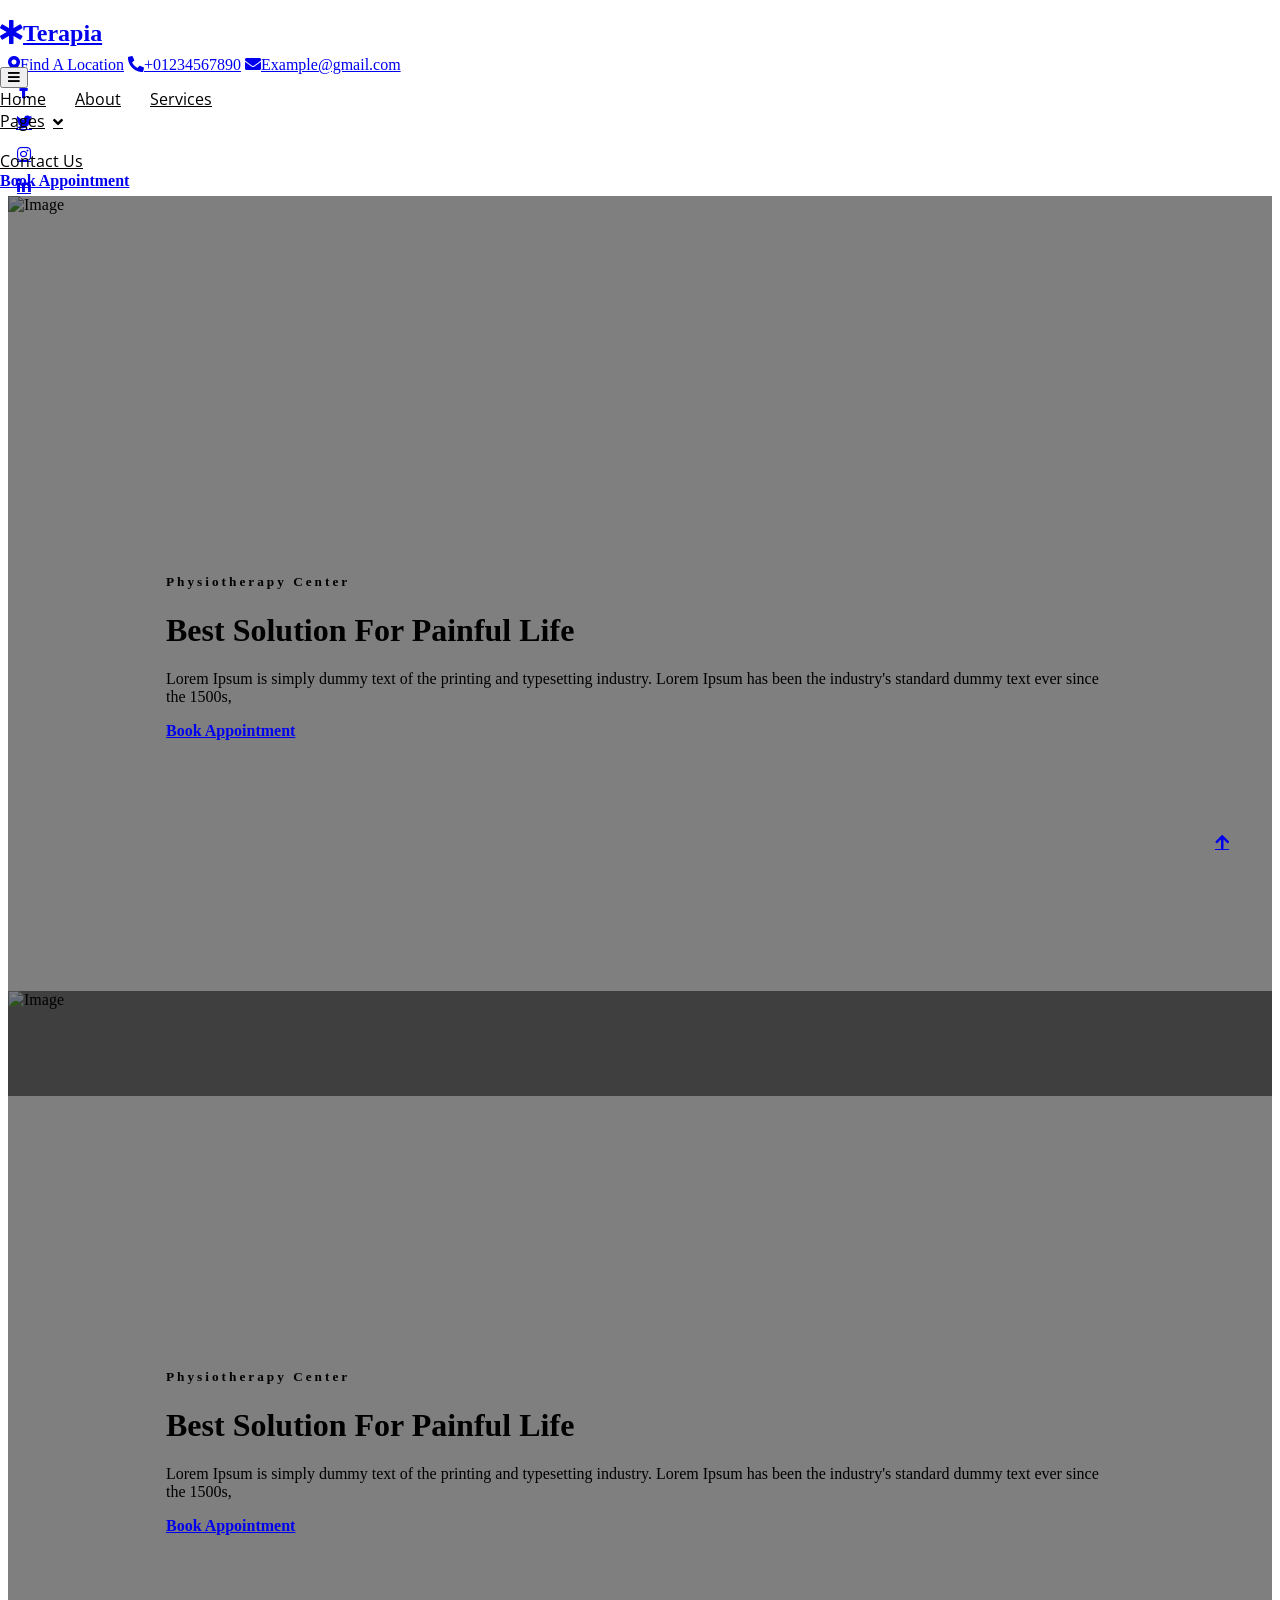
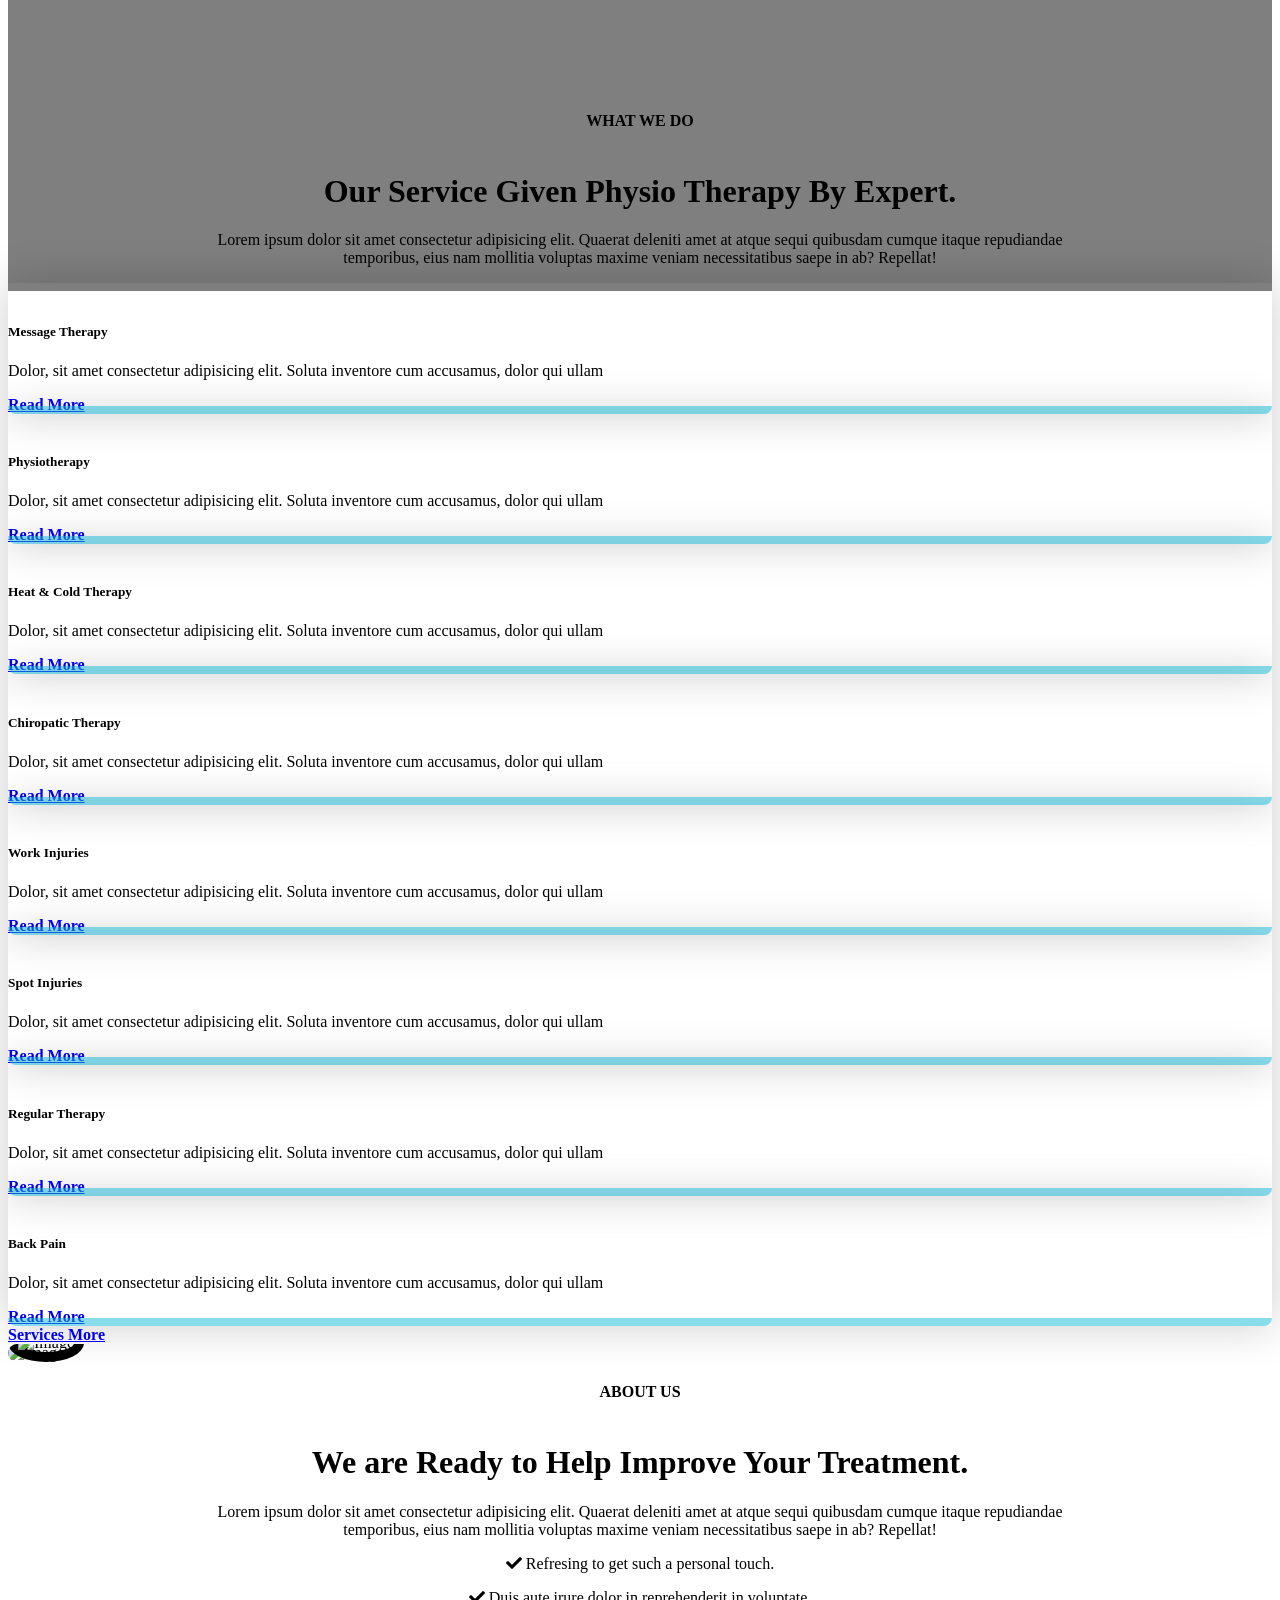
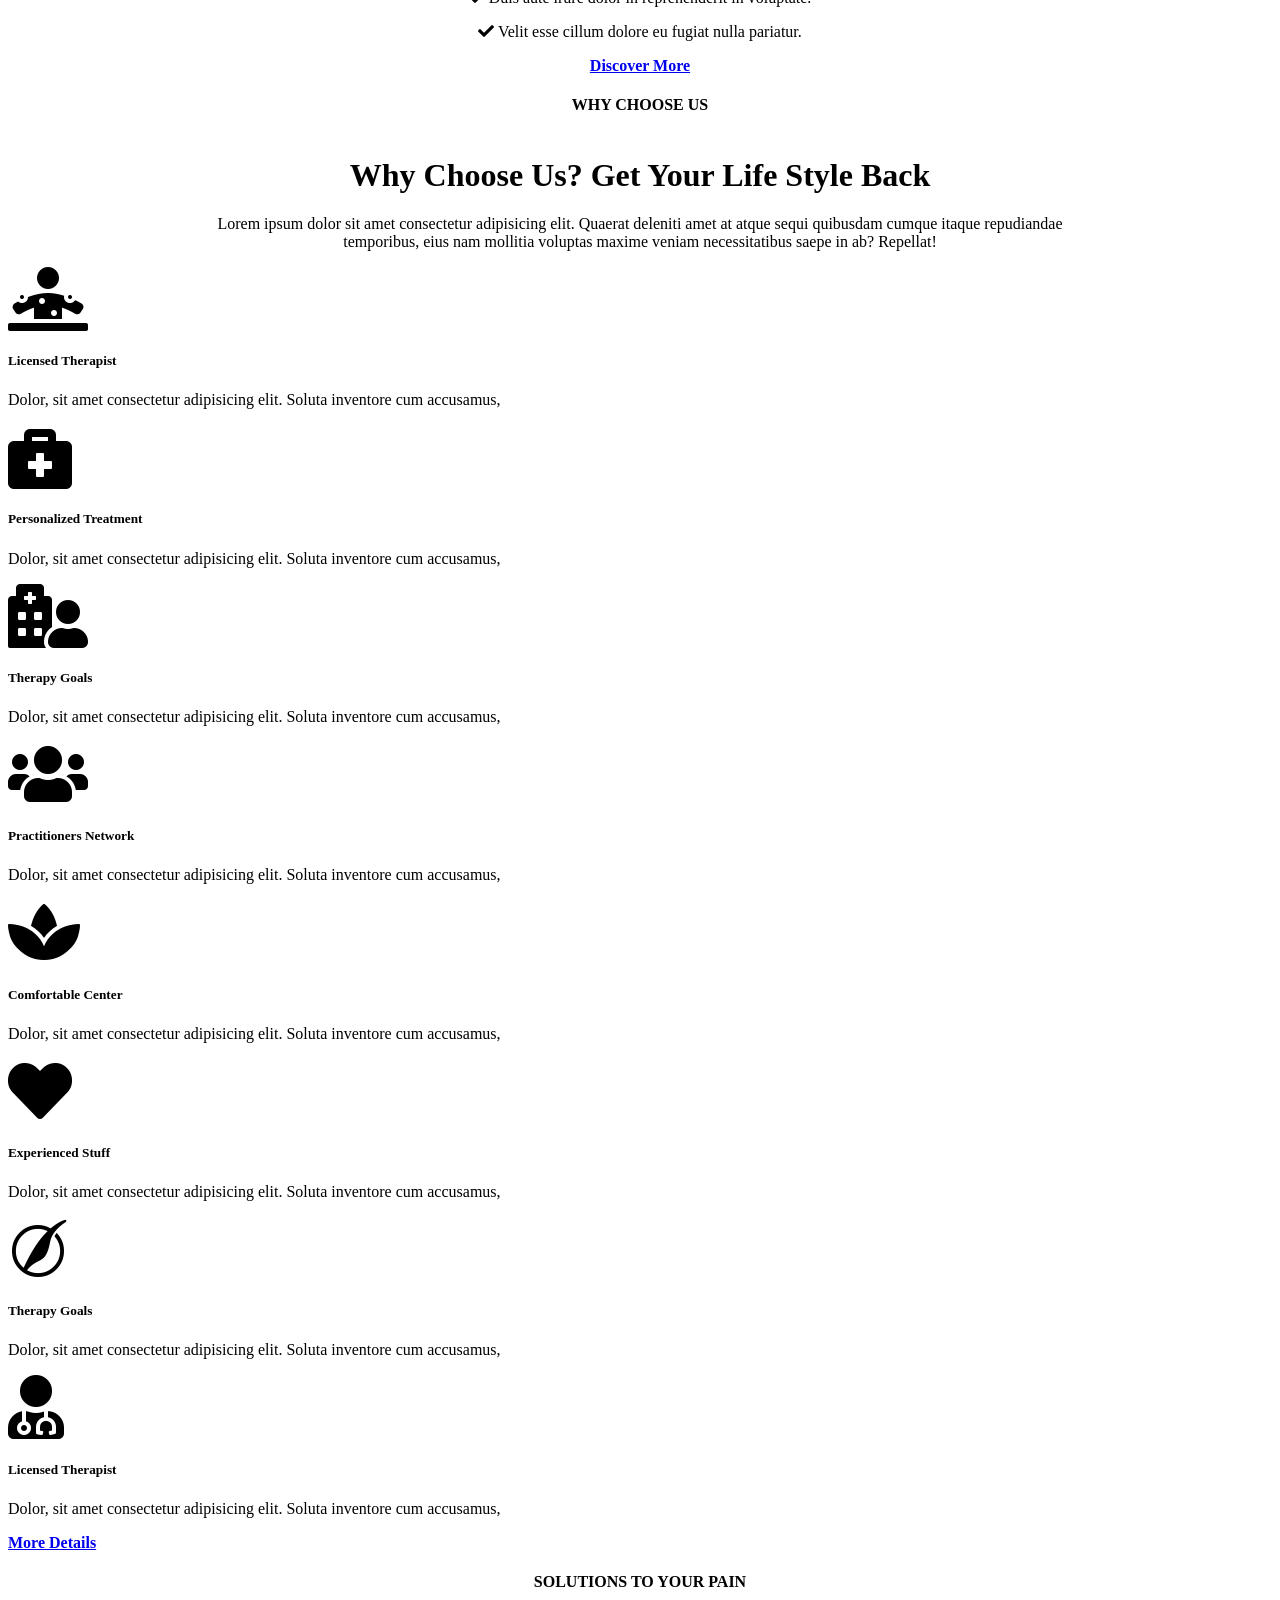
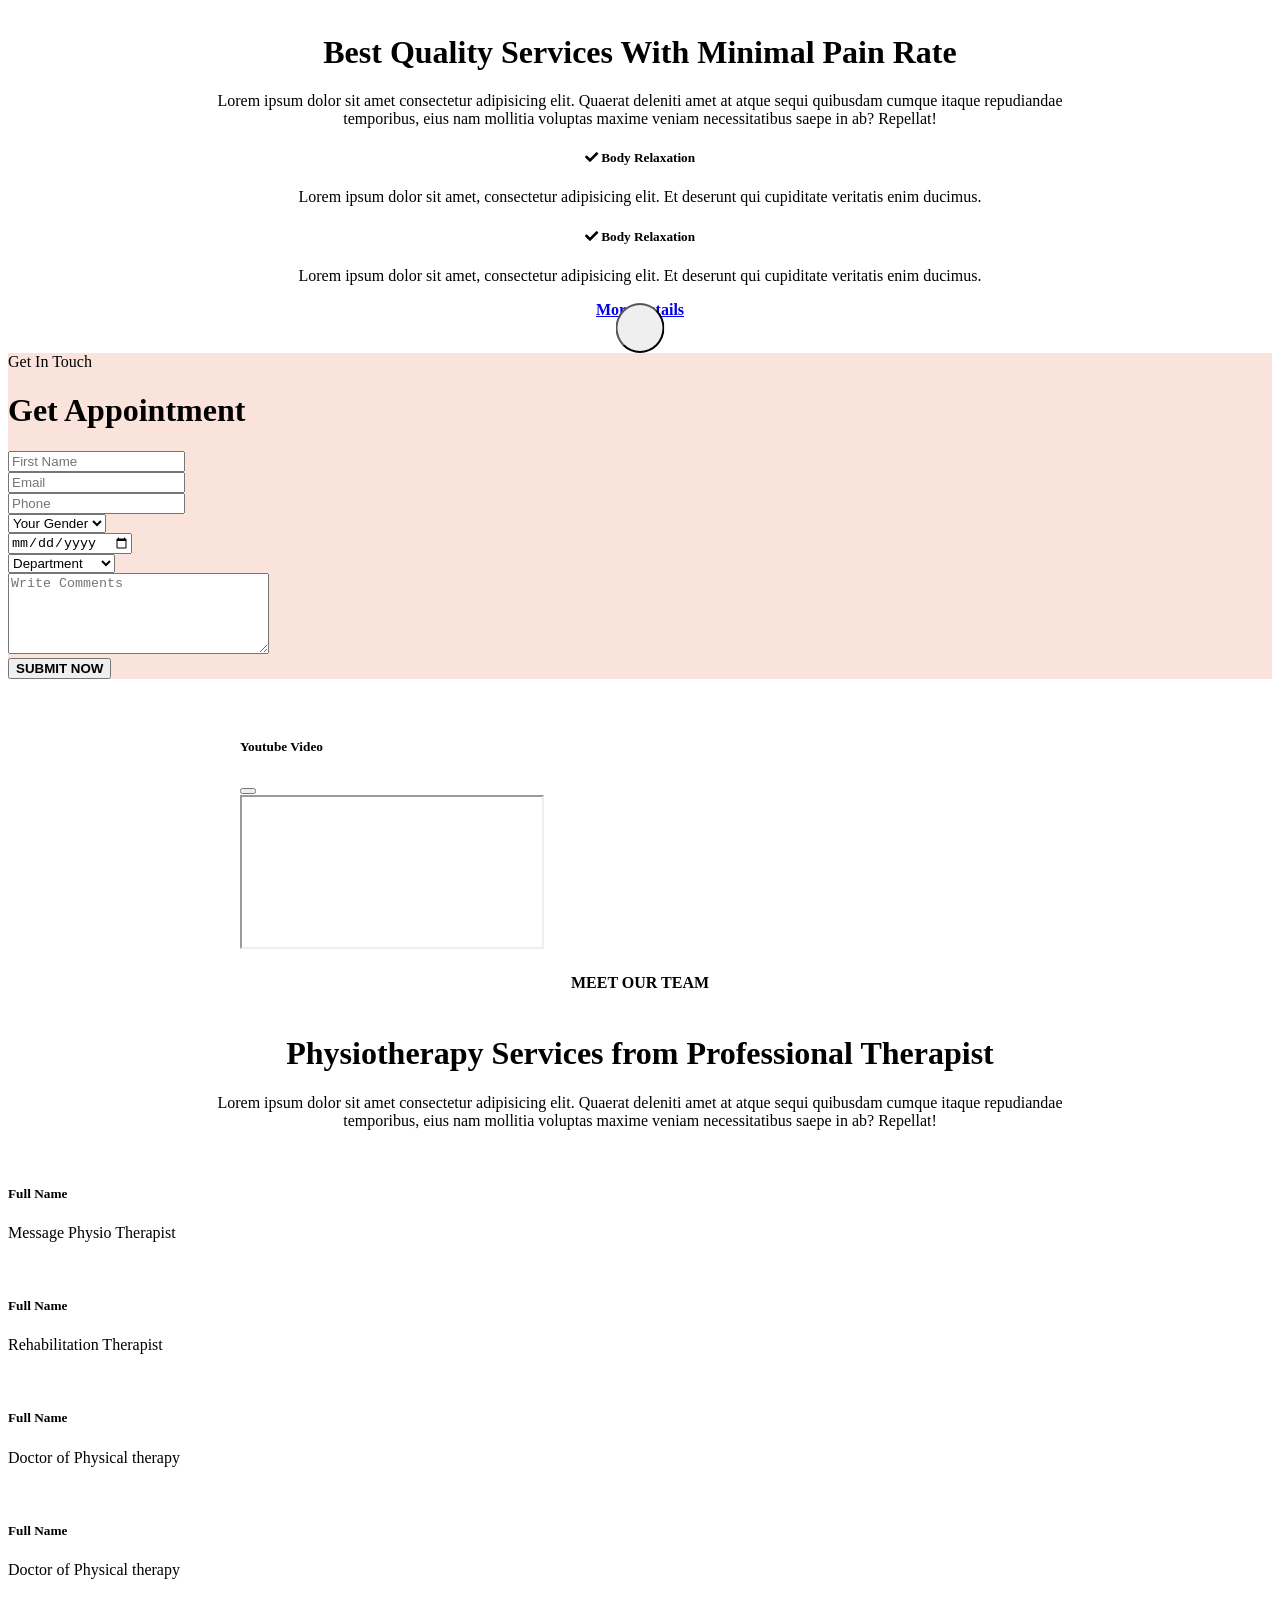
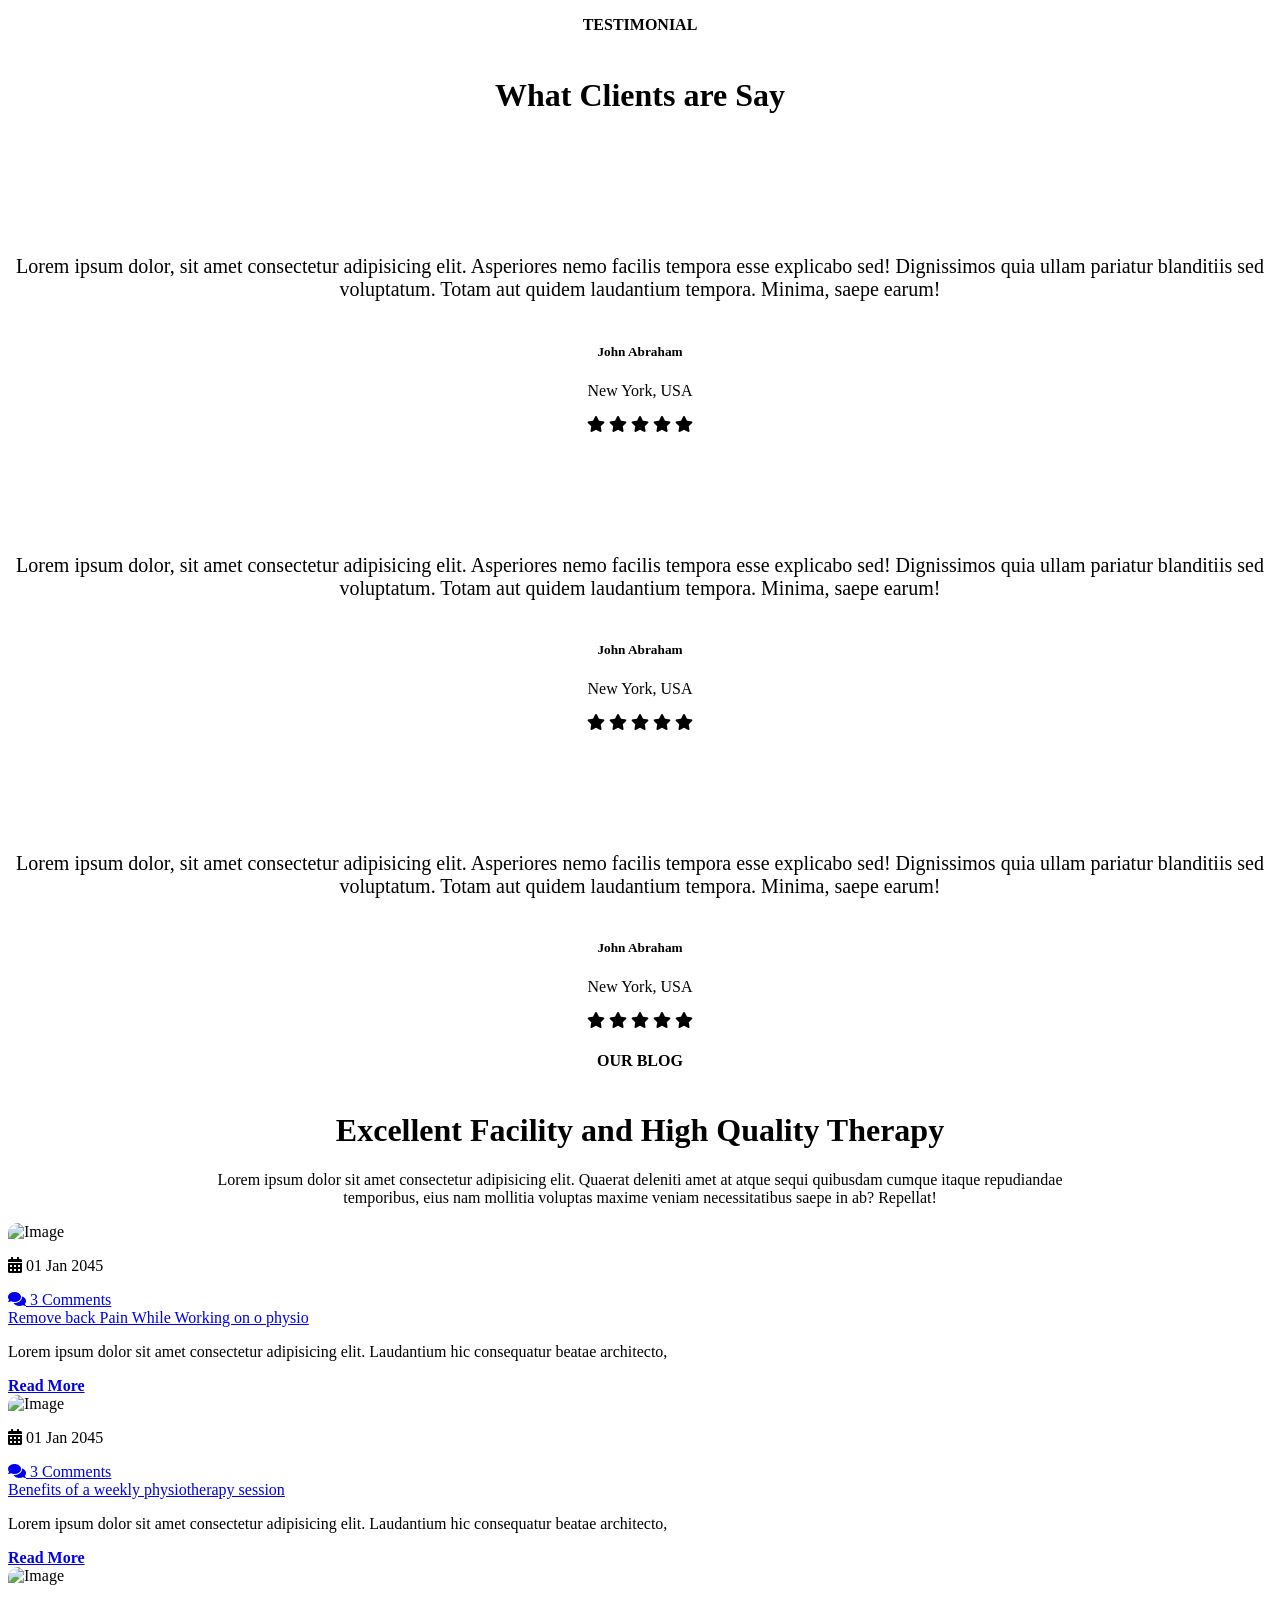
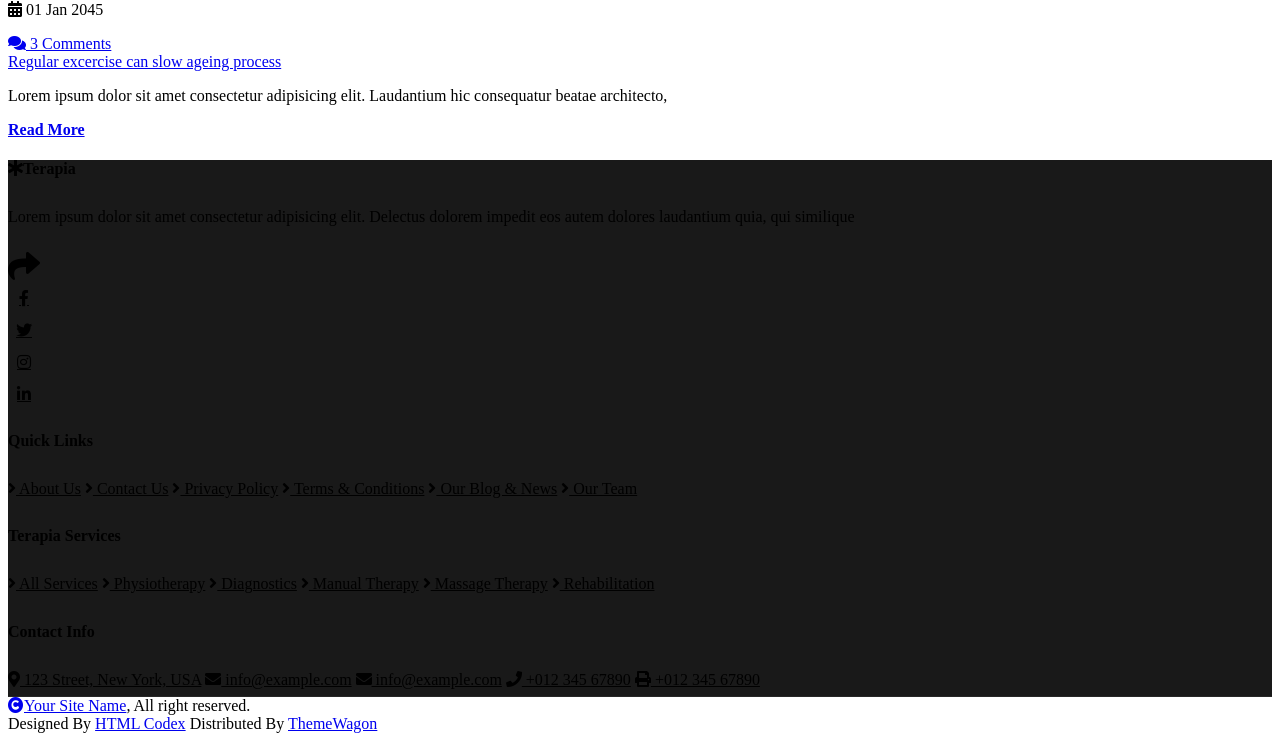
==== index.html @ cefd3603 "Uploads Site" ====
<!DOCTYPE html>
<html lang="en">

    <head>
        <meta charset="utf-8">
        <title>Terapia - Physical Therapy Website Template</title>
        <meta content="width=device-width, initial-scale=1.0" name="viewport">
        <meta content="" name="keywords">
        <meta content="" name="description">

        <!-- Google Web Fonts -->
        <link rel="preconnect" href="https://fonts.googleapis.com">
        <link rel="preconnect" href="https://fonts.gstatic.com" crossorigin>
        <link href="https://fonts.googleapis.com/css2?family=Open+Sans:wght@400;500;600&family=Playfair+Display:wght@400;500;600&display=swap" rel="stylesheet"> 

        <!-- Icon Font Stylesheet -->
        <link rel="stylesheet" href="https://use.fontawesome.com/releases/v5.15.4/css/all.css"/>
        <link href="https://cdn.jsdelivr.net/npm/bootstrap-icons@1.4.1/font/bootstrap-icons.css" rel="stylesheet">

        <!-- Libraries Stylesheet -->
        <link href="lib/animate/animate.min.css" rel="stylesheet">
        <link href="lib/owlcarousel/assets/owl.carousel.min.css" rel="stylesheet">


        <!-- Customized Bootstrap Stylesheet -->
        <link href="css/bootstrap.min.css" rel="stylesheet">

        <!-- Template Stylesheet -->
        <link href="css/style.css" rel="stylesheet">
    </head>

    <body>

        <!-- Spinner Start -->
        <div id="spinner" class="show bg-white position-fixed translate-middle w-100 vh-100 top-50 start-50 d-flex align-items-center justify-content-center">
            <div class="spinner-border text-primary" style="width: 3rem; height: 3rem;" role="status">
                <span class="sr-only">Loading...</span>
            </div>
        </div>
        <!-- Spinner End -->


        <!-- Topbar Start -->
        <div class="container-fluid bg-dark px-5 d-none d-lg-block">
            <div class="row gx-0 align-items-center" style="height: 45px;">
                <div class="col-lg-8 text-center text-lg-start mb-lg-0">
                    <div class="d-flex flex-wrap">
                        <a href="#" class="text-light me-4"><i class="fas fa-map-marker-alt text-primary me-2"></i>Find A Location</a>
                        <a href="#" class="text-light me-4"><i class="fas fa-phone-alt text-primary me-2"></i>+01234567890</a>
                        <a href="#" class="text-light me-0"><i class="fas fa-envelope text-primary me-2"></i>Example@gmail.com</a>
                    </div>
                </div>
                <div class="col-lg-4 text-center text-lg-end">
                    <div class="d-flex align-items-center justify-content-end">
                        <a href="#" class="btn btn-light btn-square border rounded-circle nav-fill me-3"><i class="fab fa-facebook-f"></i></a>
                        <a href="#" class="btn btn-light btn-square border rounded-circle nav-fill me-3"><i class="fab fa-twitter"></i></a>
                        <a href="#" class="btn btn-light btn-square border rounded-circle nav-fill me-3"><i class="fab fa-instagram"></i></a>
                        <a href="#" class="btn btn-light btn-square border rounded-circle nav-fill me-0"><i class="fab fa-linkedin-in"></i></a>
                    </div>
                </div>
            </div>
        </div>
        <!-- Topbar End -->


        <!-- Navbar & Hero Start -->
        <div class="container-fluid position-relative p-0">
            <nav class="navbar navbar-expand-lg navbar-light bg-white px-4 px-lg-5 py-3 py-lg-0">
                <a href="index.html" class="navbar-brand p-0">
                    <h1 class="text-primary m-0"><i class="fas fa-star-of-life me-3"></i>Terapia</h1>
                    <!-- <img src="img/logo.png" alt="Logo"> -->
                </a>
                <button class="navbar-toggler" type="button" data-bs-toggle="collapse" data-bs-target="#navbarCollapse">
                    <span class="fa fa-bars"></span>
                </button>
                <div class="collapse navbar-collapse" id="navbarCollapse">
                    <div class="navbar-nav ms-auto py-0">
                        <a href="index.html" class="nav-item nav-link active">Home</a>
                        <a href="about.html" class="nav-item nav-link">About</a>
                        <a href="service.html" class="nav-item nav-link">Services</a>
                        <div class="nav-item dropdown">
                            <a href="#" class="nav-link dropdown-toggle" data-bs-toggle="dropdown">Pages</a>
                            <div class="dropdown-menu m-0">
                                <a href="appointment.html" class="dropdown-item">Appointment</a>
                                <a href="feature.html" class="dropdown-item">Features</a>
                                <a href="blog.html" class="dropdown-item">Our Blog</a>
                                <a href="team.html" class="dropdown-item">Our Team</a>
                                <a href="testimonial.html" class="dropdown-item">Testimonial</a>
                                <a href="404.html" class="dropdown-item">404 Page</a>
                            </div>
                        </div>
                        <a href="contact.html" class="nav-item nav-link">Contact Us</a>
                    </div>
                    <a href="#" class="btn btn-primary rounded-pill text-white py-2 px-4 flex-wrap flex-sm-shrink-0">Book Appointment</a>
                </div>
            </nav>


            <!-- Carousel Start -->
            <div class="header-carousel owl-carousel">
                <div class="header-carousel-item">
                    <img src="img/carousel-1.jpg" class="img-fluid w-100" alt="Image">
                    <div class="carousel-caption">
                        <div class="carousel-caption-content p-3">
                            <h5 class="text-white text-uppercase fw-bold mb-4" style="letter-spacing: 3px;">Physiotherapy Center</h5>
                            <h1 class="display-1 text-capitalize text-white mb-4">Best Solution For Painful Life</h1>
                            <p class="mb-5 fs-5">Lorem Ipsum is simply dummy text of the printing and typesetting industry. Lorem Ipsum has been the industry's standard dummy text ever since the 1500s, 
                            </p>
                            <a class="btn btn-primary rounded-pill text-white py-3 px-5" href="#">Book Appointment</a>
                        </div>
                    </div>
                </div>
                <div class="header-carousel-item">
                    <img src="img/carousel-2.jpg" class="img-fluid w-100" alt="Image">
                    <div class="carousel-caption">
                        <div class="carousel-caption-content p-3">
                            <h5 class="text-white text-uppercase fw-bold mb-4" style="letter-spacing: 3px;">Physiotherapy Center</h5>
                            <h1 class="display-1 text-capitalize text-white mb-4">Best Solution For Painful Life</h1>
                            <p class="mb-5 fs-5 animated slideInDown">Lorem Ipsum is simply dummy text of the printing and typesetting industry. Lorem Ipsum has been the industry's standard dummy text ever since the 1500s, 
                            </p>
                            <a class="btn btn-primary rounded-pill text-white py-3 px-5" href="#">Book Appointment</a>
                        </div>
                    </div>
                </div>
            </div>
            <!-- Carousel End -->
        </div>
        <!-- Navbar & Hero End -->


        <!-- Services Start -->
        <div class="container-fluid service py-5">
            <div class="container py-5">
                <div class="section-title mb-5 wow fadeInUp" data-wow-delay="0.2s">
                    <div class="sub-style">
                        <h4 class="sub-title px-3 mb-0">What We Do</h4>
                    </div>
                    <h1 class="display-3 mb-4">Our Service Given Physio Therapy By Expert.</h1>
                    <p class="mb-0">Lorem ipsum dolor sit amet consectetur adipisicing elit. Quaerat deleniti amet at atque sequi quibusdam cumque itaque repudiandae temporibus, eius nam mollitia voluptas maxime veniam necessitatibus saepe in ab? Repellat!</p>
                </div>
                <div class="row g-4 justify-content-center">
                    <div class="col-md-6 col-lg-4 col-xl-3 wow fadeInUp" data-wow-delay="0.1s">
                        <div class="service-item rounded">
                           <div class="service-img rounded-top">
                                <img src="img/service-1.jpg" class="img-fluid rounded-top w-100" alt="">
                           </div>
                            <div class="service-content rounded-bottom bg-light p-4">
                                <div class="service-content-inner">
                                    <h5 class="mb-4">Message Therapy</h5>
                                    <p class="mb-4">Dolor, sit amet consectetur adipisicing elit. Soluta inventore cum accusamus, dolor qui ullam</p>
                                    <a href="#" class="btn btn-primary rounded-pill text-white py-2 px-4 mb-2">Read More</a>
                                </div>
                            </div>
                        </div>
                    </div>
                    <div class="col-md-6 col-lg-4 col-xl-3 wow fadeInUp" data-wow-delay="0.3s">
                        <div class="service-item rounded">
                           <div class="service-img rounded-top">
                                <img src="img/service-2.jpg" class="img-fluid rounded-top w-100" alt="">
                           </div>
                            <div class="service-content rounded-bottom bg-light p-4">
                                <div class="service-content-inner">
                                    <h5 class="mb-4">Physiotherapy</h5>
                                    <p class="mb-4">Dolor, sit amet consectetur adipisicing elit. Soluta inventore cum accusamus, dolor qui ullam</p>
                                    <a href="#" class="btn btn-primary rounded-pill text-white py-2 px-4 mb-2">Read More</a>
                                </div>
                            </div>
                        </div>
                    </div>
                    <div class="col-md-6 col-lg-4 col-xl-3 wow fadeInUp" data-wow-delay="0.5s">
                        <div class="service-item rounded">
                           <div class="service-img rounded-top">
                                <img src="img/service-3.jpg" class="img-fluid rounded-top w-100" alt="">
                           </div>
                            <div class="service-content rounded-bottom bg-light p-4">
                                <div class="service-content-inner">
                                    <h5 class="mb-4">Heat & Cold Therapy</h5>
                                    <p class="mb-4">Dolor, sit amet consectetur adipisicing elit. Soluta inventore cum accusamus, dolor qui ullam</p>
                                    <a href="#" class="btn btn-primary rounded-pill text-white py-2 px-4 mb-2">Read More</a>
                                </div>
                            </div>
                        </div>
                    </div>
                    <div class="col-md-6 col-lg-4 col-xl-3 wow fadeInUp" data-wow-delay="0.7s">
                        <div class="service-item rounded">
                           <div class="service-img rounded-top">
                                <img src="img/service-4.jpg" class="img-fluid rounded-top w-100" alt="">
                           </div>
                            <div class="service-content rounded-bottom bg-light p-4">
                                <div class="service-content-inner">
                                    <h5 class="mb-4">Chiropatic Therapy</h5>
                                    <p class="mb-4">Dolor, sit amet consectetur adipisicing elit. Soluta inventore cum accusamus, dolor qui ullam</p>
                                    <a href="#" class="btn btn-primary rounded-pill text-white py-2 px-4 mb-2">Read More</a>
                                </div>
                            </div>
                        </div>
                    </div>
                    <div class="col-md-6 col-lg-4 col-xl-3 wow fadeInUp" data-wow-delay="0.1s">
                        <div class="service-item rounded">
                           <div class="service-img rounded-top">
                                <img src="img/service-5.jpg" class="img-fluid rounded-top w-100" alt="">
                           </div>
                            <div class="service-content rounded-bottom bg-light p-4">
                                <div class="service-content-inner">
                                    <h5 class="mb-4">Work Injuries</h5>
                                    <p class="mb-4">Dolor, sit amet consectetur adipisicing elit. Soluta inventore cum accusamus, dolor qui ullam</p>
                                    <a href="#" class="btn btn-primary rounded-pill text-white py-2 px-4 mb-2">Read More</a>
                                </div>
                            </div>
                        </div>
                    </div>
                    <div class="col-md-6 col-lg-4 col-xl-3 wow fadeInUp" data-wow-delay="0.3s">
                        <div class="service-item rounded">
                           <div class="service-img rounded-top">
                                <img src="img/service-6.jpg" class="img-fluid rounded-top w-100" alt="">
                           </div>
                            <div class="service-content rounded-bottom bg-light p-4">
                                <div class="service-content-inner">
                                    <h5 class="mb-4">Spot Injuries</h5>
                                    <p class="mb-4">Dolor, sit amet consectetur adipisicing elit. Soluta inventore cum accusamus, dolor qui ullam</p>
                                    <a href="#" class="btn btn-primary rounded-pill text-white py-2 px-4 mb-2">Read More</a>
                                </div>
                            </div>
                        </div>
                    </div>
                    <div class="col-md-6 col-lg-4 col-xl-3 wow fadeInUp" data-wow-delay="0.5s">
                        <div class="service-item rounded">
                           <div class="service-img rounded-top">
                                <img src="img/service-7.jpg" class="img-fluid rounded-top w-100" alt="">
                           </div>
                            <div class="service-content rounded-bottom bg-light p-4">
                                <div class="service-content-inner">
                                    <h5 class="mb-4">Regular Therapy</h5>
                                    <p class="mb-4">Dolor, sit amet consectetur adipisicing elit. Soluta inventore cum accusamus, dolor qui ullam</p>
                                    <a href="#" class="btn btn-primary rounded-pill text-white py-2 px-4 mb-2">Read More</a>
                                </div>
                            </div>
                        </div>
                    </div>
                    <div class="col-md-6 col-lg-4 col-xl-3 wow fadeInUp" data-wow-delay="0.7s">
                        <div class="service-item rounded">
                           <div class="service-img rounded-top">
                                <img src="img/service-8.jpg" class="img-fluid rounded-top w-100" alt="">
                           </div>
                            <div class="service-content rounded-bottom bg-light p-4">
                                <div class="service-content-inner">
                                    <h5 class="mb-4">Back Pain</h5>
                                    <p class="mb-4">Dolor, sit amet consectetur adipisicing elit. Soluta inventore cum accusamus, dolor qui ullam</p>
                                    <a href="#" class="btn btn-primary rounded-pill text-white py-2 px-4 mb-2">Read More</a>
                                </div>
                            </div>
                        </div>
                    </div>
                    <div class="col-12 text-center wow fadeInUp" data-wow-delay="0.2s">
                        <a class="btn btn-primary rounded-pill text-white py-3 px-5" href="#">Services More</a>
                    </div>
                </div>
            </div>
        </div>
        <!-- Services End -->


        <!-- About Start -->
        <div class="container-fluid about bg-light py-5">
            <div class="container py-5">
                <div class="row g-5 align-items-center">
                    <div class="col-lg-5 wow fadeInLeft" data-wow-delay="0.2s">
                        <div class="about-img pb-5 ps-5">
                            <img src="img/about-1.jpg" class="img-fluid rounded w-100" style="object-fit: cover;" alt="Image">
                            <div class="about-img-inner">
                                <img src="img/about-2.jpg" class="img-fluid rounded-circle w-100 h-100" alt="Image">
                            </div>
                            <div class="about-experience">15 years experience</div>
                        </div>
                    </div>
                    <div class="col-lg-7 wow fadeInRight" data-wow-delay="0.4s">
                        <div class="section-title text-start mb-5">
                            <h4 class="sub-title pe-3 mb-0">About Us</h4>
                            <h1 class="display-3 mb-4">We are Ready to Help Improve Your Treatment.</h1>
                            <p class="mb-4">Lorem ipsum dolor sit amet consectetur adipisicing elit. Quaerat deleniti amet at atque sequi quibusdam cumque itaque repudiandae temporibus, eius nam mollitia voluptas maxime veniam necessitatibus saepe in ab? Repellat!</p>
                            <div class="mb-4">
                                <p class="text-secondary"><i class="fa fa-check text-primary me-2"></i> Refresing to get such a personal touch.</p>
                                <p class="text-secondary"><i class="fa fa-check text-primary me-2"></i> Duis aute irure dolor in reprehenderit in voluptate.</p>
                                <p class="text-secondary"><i class="fa fa-check text-primary me-2"></i> Velit esse cillum dolore eu fugiat nulla pariatur.</p>
                            </div>
                            <a href="#" class="btn btn-primary rounded-pill text-white py-3 px-5">Discover More</a>
                        </div>
                    </div>
                </div>
            </div>
        </div>
        <!-- About End -->

        <!-- Feature Start -->
        <div class="container-fluid feature py-5">
            <div class="container py-5">
                <div class="section-title mb-5 wow fadeInUp" data-wow-delay="0.1s">
                    <div class="sub-style">
                        <h4 class="sub-title px-3 mb-0">Why Choose Us</h4>
                    </div>
                    <h1 class="display-3 mb-4">Why Choose Us? Get Your Life Style Back</h1>
                    <p class="mb-0">Lorem ipsum dolor sit amet consectetur adipisicing elit. Quaerat deleniti amet at atque sequi quibusdam cumque itaque repudiandae temporibus, eius nam mollitia voluptas maxime veniam necessitatibus saepe in ab? Repellat!</p>
                </div>
                <div class="row g-4 justify-content-center">
                    <div class="col-md-6 col-lg-4 col-xl-3 wow fadeInUp" data-wow-delay="0.1s">
                        <div class="row-cols-1 feature-item p-4">
                            <div class="col-12">
                                <div class="feature-icon mb-4">
                                    <div class="p-3 d-inline-flex bg-white rounded">
                                        <i class="fas fa-diagnoses fa-4x text-primary"></i>
                                    </div>
                                </div>
                                <div class="feature-content d-flex flex-column">
                                    <h5 class="mb-4">Licensed Therapist</h5>
                                    <p class="mb-0">Dolor, sit amet consectetur adipisicing elit. Soluta inventore cum accusamus,</p>
                                </div>
                            </div>
                        </div>
                    </div>
                    <div class="col-md-6 col-lg-4 col-xl-3 wow fadeInUp" data-wow-delay="0.3s">
                        <div class="row-cols-1 feature-item p-4">
                            <div class="col-12">
                                <div class="feature-icon mb-4">
                                    <div class="p-3 d-inline-flex bg-white rounded">
                                        <i class="fas fa-briefcase-medical fa-4x text-primary"></i>
                                    </div>
                                </div>
                                <div class="feature-content d-flex flex-column">
                                    <h5 class="mb-4">Personalized Treatment</h5>
                                    <p class="mb-0">Dolor, sit amet consectetur adipisicing elit. Soluta inventore cum accusamus,</p>
                                </div>
                            </div>
                        </div>
                    </div>
                    <div class="col-md-6 col-lg-4 col-xl-3 wow fadeInUp" data-wow-delay="0.5s">
                        <div class="row-cols-1 feature-item p-4">
                            <div class="col-12">
                                <div class="feature-icon mb-4">
                                    <div class="p-3 d-inline-flex bg-white rounded">
                                        <i class="fas fa-hospital-user fa-4x text-primary"></i>
                                    </div>
                                </div>
                                <div class="feature-content d-flex flex-column">
                                    <h5 class="mb-4">Therapy Goals</h5>
                                    <p class="mb-0">Dolor, sit amet consectetur adipisicing elit. Soluta inventore cum accusamus,</p>
                                </div>
                            </div>
                        </div>
                    </div>
                    <div class="col-md-6 col-lg-4 col-xl-3 wow fadeInUp" data-wow-delay="0.7s">
                        <div class="row-cols-1 feature-item p-4">
                            <div class="col-12">
                                <div class="feature-icon mb-4">
                                    <div class="p-3 d-inline-flex bg-white rounded">
                                        <i class="fas fa-users fa-4x text-primary"></i>
                                    </div>
                                </div>
                                <div class="feature-content d-flex flex-column">
                                    <h5 class="mb-4">Practitioners Network</h5>
                                    <p class="mb-0">Dolor, sit amet consectetur adipisicing elit. Soluta inventore cum accusamus,</p>
                                </div>
                            </div>
                        </div>
                    </div>
                    <div class="col-md-6 col-lg-4 col-xl-3 wow fadeInUp" data-wow-delay="0.1s">
                        <div class="row-cols-1 feature-item p-4">
                            <div class="col-12">
                                <div class="feature-icon mb-4">
                                    <div class="p-3 d-inline-flex bg-white rounded">
                                        <i class="fas fa-spa fa-4x text-primary"></i>
                                    </div>
                                </div>
                                <div class="feature-content d-flex flex-column">
                                    <h5 class="mb-4">Comfortable Center</h5>
                                    <p class="mb-0">Dolor, sit amet consectetur adipisicing elit. Soluta inventore cum accusamus,</p>
                                </div>
                            </div>
                        </div>
                    </div>
                    <div class="col-md-6 col-lg-4 col-xl-3 wow fadeInUp" data-wow-delay="0.3s">
                        <div class="row-cols-1 feature-item p-4">
                            <div class="col-12">
                                <div class="feature-icon mb-4">
                                    <div class="p-3 d-inline-flex bg-white rounded">
                                        <i class="fas fa-heart fa-4x text-primary"></i>
                                    </div>
                                </div>
                                <div class="feature-content d-flex flex-column">
                                    <h5 class="mb-4">Experienced Stuff</h5>
                                    <p class="mb-0">Dolor, sit amet consectetur adipisicing elit. Soluta inventore cum accusamus,</p>
                                </div>
                            </div>
                        </div>
                    </div>
                    <div class="col-md-6 col-lg-4 col-xl-3 wow fadeInUp" data-wow-delay="0.5s">
                        <div class="row-cols-1 feature-item p-4">
                            <div class="col-12">
                                <div class="feature-icon mb-4">
                                    <div class="p-3 d-inline-flex bg-white rounded">
                                        <i class="fab fa-pied-piper fa-4x text-primary"></i>
                                    </div>
                                </div>
                                <div class="feature-content d-flex flex-column">
                                    <h5 class="mb-4">Therapy Goals</h5>
                                    <p class="mb-0">Dolor, sit amet consectetur adipisicing elit. Soluta inventore cum accusamus,</p>
                                </div>
                            </div>
                        </div>
                    </div>
                    <div class="col-md-6 col-lg-4 col-xl-3 wow fadeInUp" data-wow-delay="0.7s">
                        <div class="row-cols-1 feature-item p-4">
                            <div class="col-12">
                                <div class="feature-icon mb-4">
                                    <div class="p-3 d-inline-flex bg-white rounded">
                                        <i class="fas fa-user-md fa-4x text-primary"></i>
                                    </div>
                                </div>
                                <div class="feature-content d-flex flex-column">
                                    <h5 class="mb-4">Licensed Therapist</h5>
                                    <p class="mb-0">Dolor, sit amet consectetur adipisicing elit. Soluta inventore cum accusamus,</p>
                                </div>
                            </div>
                        </div>
                    </div>
                    <div class="col-12 text-center wow fadeInUp" data-wow-delay="0.2s">
                        <a href="#" class="btn btn-primary rounded-pill text-white py-3 px-5">More Details</a>
                    </div>
                </div>
            </div>
        </div>
        <!-- Feature End -->


        <!-- Book Appointment Start -->
        <div class="container-fluid appointment py-5">
            <div class="container py-5">
                <div class="row g-5 align-items-center">
                    <div class="col-lg-6 wow fadeInLeft" data-wow-delay="0.2">
                        <div class="section-title text-start">
                            <h4 class="sub-title pe-3 mb-0">Solutions To Your Pain</h4>
                            <h1 class="display-4 mb-4">Best Quality Services With Minimal Pain Rate</h1>
                            <p class="mb-4">Lorem ipsum dolor sit amet consectetur adipisicing elit. Quaerat deleniti amet at atque sequi quibusdam cumque itaque repudiandae temporibus, eius nam mollitia voluptas maxime veniam necessitatibus saepe in ab? Repellat!</p>
                            <div class="row g-4">
                                <div class="col-sm-6">
                                    <div class="d-flex flex-column h-100">
                                        <div class="mb-4">
                                            <h5 class="mb-3"><i class="fa fa-check text-primary me-2"></i> Body Relaxation</h5>
                                            <p class="mb-0">Lorem ipsum dolor sit amet, consectetur adipisicing elit. Et deserunt qui cupiditate veritatis enim ducimus.</p>
                                        </div>
                                        <div class="mb-4">
                                            <h5 class="mb-3"><i class="fa fa-check text-primary me-2"></i> Body Relaxation</h5>
                                            <p class="mb-0">Lorem ipsum dolor sit amet, consectetur adipisicing elit. Et deserunt qui cupiditate veritatis enim ducimus.</p>
                                        </div>
                                        <div class="text-start mb-4">
                                            <a href="#" class="btn btn-primary rounded-pill text-white py-3 px-5">More Details</a>
                                        </div>
                                    </div>
                                </div>
                                <div class="col-sm-6">
                                    <div class="video h-100">
                                        <img src="img/video-img.jpg" class="img-fluid rounded w-100 h-100" style="object-fit: cover;" alt="">
                                        <button type="button" class="btn btn-play" data-bs-toggle="modal" data-src="https://www.youtube.com/embed/DWRcNpR6Kdc" data-bs-target="#videoModal">
                                            <span></span>
                                        </button>
                                    </div>
                                </div>
                            </div>
                        </div>
                    </div>
                    <div class="col-lg-6 wow fadeInRight" data-wow-delay="0.4s">
                        <div class="appointment-form rounded p-5">
                            <p class="fs-4 text-uppercase text-primary">Get In Touch</p>
                            <h1 class="display-5 mb-4">Get Appointment</h1>
                            <form>
                                <div class="row gy-3 gx-4">
                                    <div class="col-xl-6">
                                        <input type="text" class="form-control py-3 border-primary bg-transparent text-white" placeholder="First Name">
                                    </div>
                                    <div class="col-xl-6">
                                        <input type="email" class="form-control py-3 border-primary bg-transparent text-white" placeholder="Email">
                                    </div>
                                    <div class="col-xl-6">
                                        <input type="phone" class="form-control py-3 border-primary bg-transparent" placeholder="Phone">
                                    </div>
                                    <div class="col-xl-6">
                                        <select class="form-select py-3 border-primary bg-transparent" aria-label="Default select example">
                                            <option selected>Your Gender</option>
                                            <option value="1">Male</option>
                                            <option value="2">FeMale</option>
                                            <option value="3">Others</option>
                                        </select>
                                    </div>
                                    <div class="col-xl-6">
                                        <input type="date" class="form-control py-3 border-primary bg-transparent">
                                    </div>
                                    <div class="col-xl-6">
                                        <select class="form-select py-3 border-primary bg-transparent" aria-label="Default select example">
                                            <option selected>Department</option>
                                            <option value="1">Physiotherapy</option>
                                            <option value="2">Physical Helth</option>
                                            <option value="2">Treatments</option>
                                        </select>
                                    </div>
                                    <div class="col-12">
                                        <textarea class="form-control border-primary bg-transparent text-white" name="text" id="area-text" cols="30" rows="5" placeholder="Write Comments"></textarea>
                                    </div>
                                    <div class="col-12">
                                        <button type="button" class="btn btn-primary text-white w-100 py-3 px-5">SUBMIT NOW</button>
                                    </div>
                                </div>
                            </form>
                        </div>
                    </div>
                </div>
            </div>
        </div>
        <!-- Modal Video -->
        <div class="modal fade" id="videoModal" tabindex="-1" aria-labelledby="exampleModalLabel" aria-hidden="true">
            <div class="modal-dialog">
                <div class="modal-content rounded-0">
                    <div class="modal-header">
                        <h5 class="modal-title" id="exampleModalLabel">Youtube Video</h5>
                        <button type="button" class="btn-close" data-bs-dismiss="modal" aria-label="Close"></button>
                    </div>
                    <div class="modal-body">
                        <!-- 16:9 aspect ratio -->
                        <div class="ratio ratio-16x9">
                            <iframe class="embed-responsive-item" src="" id="video" allowfullscreen allowscriptaccess="always"
                                allow="autoplay"></iframe>
                        </div>
                    </div>
                </div>
            </div>
        </div>
        <!-- Book Appointment End -->


        <!-- Team Start -->
        <div class="container-fluid team py-5">
            <div class="container py-5">
                <div class="section-title mb-5 wow fadeInUp" data-wow-delay="0.1s">
                    <div class="sub-style">
                        <h4 class="sub-title px-3 mb-0">Meet our team</h4>
                    </div>
                    <h1 class="display-3 mb-4">Physiotherapy Services from Professional Therapist</h1>
                    <p class="mb-0">Lorem ipsum dolor sit amet consectetur adipisicing elit. Quaerat deleniti amet at atque sequi quibusdam cumque itaque repudiandae temporibus, eius nam mollitia voluptas maxime veniam necessitatibus saepe in ab? Repellat!</p>
                </div>
                <div class="row g-4 justify-content-center">
                    <div class="col-md-6 col-lg-6 col-xl-3 wow fadeInUp" data-wow-delay="0.1s">
                        <div class="team-item rounded">
                            <div class="team-img rounded-top h-100">
                                <img src="img/team-1.jpg" class="img-fluid rounded-top w-100" alt="">
                                <div class="team-icon d-flex justify-content-center">
                                    <a class="btn btn-square btn-primary text-white rounded-circle mx-1" href=""><i class="fab fa-facebook-f"></i></a>
                                    <a class="btn btn-square btn-primary text-white rounded-circle mx-1" href=""><i class="fab fa-twitter"></i></a>
                                    <a class="btn btn-square btn-primary text-white rounded-circle mx-1" href=""><i class="fab fa-instagram"></i></a>
                                    <a class="btn btn-square btn-primary text-white rounded-circle mx-1" href=""><i class="fab fa-linkedin-in"></i></a>
                                </div>
                            </div>
                            <div class="team-content text-center border border-primary border-top-0 rounded-bottom p-4">
                                <h5>Full Name</h5>
                                <p class="mb-0">Message Physio Therapist</p>
                            </div>
                        </div>
                    </div>
                    <div class="col-md-6 col-lg-6 col-xl-3 wow fadeInUp" data-wow-delay="0.3s">
                        <div class="team-item rounded">
                            <div class="team-img rounded-top h-100">
                                <img src="img/team-2.jpg" class="img-fluid rounded-top w-100" alt="">
                                <div class="team-icon d-flex justify-content-center">
                                    <a class="btn btn-square btn-primary text-white rounded-circle mx-1" href=""><i class="fab fa-facebook-f"></i></a>
                                    <a class="btn btn-square btn-primary text-white rounded-circle mx-1" href=""><i class="fab fa-twitter"></i></a>
                                    <a class="btn btn-square btn-primary text-white rounded-circle mx-1" href=""><i class="fab fa-instagram"></i></a>
                                    <a class="btn btn-square btn-primary text-white rounded-circle mx-1" href=""><i class="fab fa-linkedin-in"></i></a>
                                </div>
                            </div>
                            <div class="team-content text-center border border-primary border-top-0 rounded-bottom p-4">
                                <h5>Full Name</h5>
                                <p class="mb-0">Rehabilitation Therapist</p>
                            </div>
                        </div>
                    </div>
                    <div class="col-md-6 col-lg-6 col-xl-3 wow fadeInUp" data-wow-delay="0.5s">
                        <div class="team-item rounded">
                            <div class="team-img rounded-top h-100">
                                <img src="img/team-3.jpg" class="img-fluid rounded-top w-100" alt="">
                                <div class="team-icon d-flex justify-content-center">
                                    <a class="btn btn-square btn-primary text-white rounded-circle mx-1" href=""><i class="fab fa-facebook-f"></i></a>
                                    <a class="btn btn-square btn-primary text-white rounded-circle mx-1" href=""><i class="fab fa-twitter"></i></a>
                                    <a class="btn btn-square btn-primary text-white rounded-circle mx-1" href=""><i class="fab fa-instagram"></i></a>
                                    <a class="btn btn-square btn-primary text-white rounded-circle mx-1" href=""><i class="fab fa-linkedin-in"></i></a>
                                </div>
                            </div>
                            <div class="team-content text-center border border-primary border-top-0 rounded-bottom p-4">
                                <h5>Full Name</h5>
                                <p class="mb-0">Doctor of Physical therapy</p>
                            </div>
                        </div>
                    </div>
                    <div class="col-md-6 col-lg-6 col-xl-3 wow fadeInUp" data-wow-delay="0.7s">
                        <div class="team-item rounded">
                            <div class="team-img rounded-top h-100">
                                <img src="img/team-4.jpg" class="img-fluid rounded-top w-100" alt="">
                                <div class="team-icon d-flex justify-content-center">
                                    <a class="btn btn-square btn-primary text-white rounded-circle mx-1" href=""><i class="fab fa-facebook-f"></i></a>
                                    <a class="btn btn-square btn-primary text-white rounded-circle mx-1" href=""><i class="fab fa-twitter"></i></a>
                                    <a class="btn btn-square btn-primary text-white rounded-circle mx-1" href=""><i class="fab fa-instagram"></i></a>
                                    <a class="btn btn-square btn-primary text-white rounded-circle mx-1" href=""><i class="fab fa-linkedin-in"></i></a>
                                </div>
                            </div>
                            <div class="team-content text-center border border-primary border-top-0 rounded-bottom p-4">
                                <h5>Full Name</h5>
                                <p class="mb-0">Doctor of Physical therapy</p>
                            </div>
                        </div>
                    </div>
                </div>
            </div>
        </div>
        <!-- Team End -->


        <!-- Testimonial Start -->
        <div class="container-fluid testimonial py-5 wow zoomInDown" data-wow-delay="0.1s">
            <div class="container py-5">
                <div class="section-title mb-5">
                    <div class="sub-style">
                        <h4 class="sub-title text-white px-3 mb-0">Testimonial</h4>
                    </div>
                    <h1 class="display-3 mb-4">What Clients are Say</h1>
                </div>
                <div class="testimonial-carousel owl-carousel">
                    <div class="testimonial-item">
                        <div class="testimonial-inner p-5">
                            <div class="testimonial-inner-img mb-4">
                                <img src="img/testimonial-img.jpg" class="img-fluid rounded-circle" alt="">
                            </div>
                            <p class="text-white fs-7">Lorem ipsum dolor, sit amet consectetur adipisicing elit. Asperiores nemo facilis tempora esse explicabo sed! Dignissimos quia ullam pariatur blanditiis sed voluptatum. Totam aut quidem laudantium tempora. Minima, saepe earum!
                            </p>
                            <div class="text-center">
                                <h5 class="mb-2">John Abraham</h5>
                                <p class="mb-2 text-white-50">New York, USA</p>
                                <div class="d-flex justify-content-center">
                                    <i class="fas fa-star text-secondary"></i>
                                    <i class="fas fa-star text-secondary"></i>
                                    <i class="fas fa-star text-secondary"></i>
                                    <i class="fas fa-star text-secondary"></i>
                                    <i class="fas fa-star text-secondary"></i>
                                </div>
                            </div>
                        </div>
                    </div>
                    <div class="testimonial-item">
                        <div class="testimonial-inner p-5">
                            <div class="testimonial-inner-img mb-4">
                                <img src="img/testimonial-img.jpg" class="img-fluid rounded-circle" alt="">
                            </div>
                            <p class="text-white fs-7">Lorem ipsum dolor, sit amet consectetur adipisicing elit. Asperiores nemo facilis tempora esse explicabo sed! Dignissimos quia ullam pariatur blanditiis sed voluptatum. Totam aut quidem laudantium tempora. Minima, saepe earum!
                            </p>
                            <div class="text-center">
                                <h5 class="mb-2">John Abraham</h5>
                                <p class="mb-2 text-white-50">New York, USA</p>
                                <div class="d-flex justify-content-center">
                                    <i class="fas fa-star text-secondary"></i>
                                    <i class="fas fa-star text-secondary"></i>
                                    <i class="fas fa-star text-secondary"></i>
                                    <i class="fas fa-star text-secondary"></i>
                                    <i class="fas fa-star text-secondary"></i>
                                </div>
                            </div>
                        </div>
                    </div>
                    <div class="testimonial-item">
                        <div class="testimonial-inner p-5">
                            <div class="testimonial-inner-img mb-4">
                                <img src="img/testimonial-img.jpg" class="img-fluid rounded-circle" alt="">
                            </div>
                            <p class="text-white fs-7">Lorem ipsum dolor, sit amet consectetur adipisicing elit. Asperiores nemo facilis tempora esse explicabo sed! Dignissimos quia ullam pariatur blanditiis sed voluptatum. Totam aut quidem laudantium tempora. Minima, saepe earum!
                            </p>
                            <div class="text-center">
                                <h5 class="mb-2">John Abraham</h5>
                                <p class="mb-2 text-white-50">New York, USA</p>
                                <div class="d-flex justify-content-center">
                                    <i class="fas fa-star text-secondary"></i>
                                    <i class="fas fa-star text-secondary"></i>
                                    <i class="fas fa-star text-secondary"></i>
                                    <i class="fas fa-star text-secondary"></i>
                                    <i class="fas fa-star text-secondary"></i>
                                </div>
                            </div>
                        </div>
                    </div>
                </div>
            </div>
        </div>
        <!-- Testimonial End -->


        <!-- Blog Start -->
        <div class="container-fluid blog py-5">
            <div class="container py-5">
                <div class="section-title mb-5 wow fadeInUp" data-wow-delay="0.1s">
                    <div class="sub-style">
                        <h4 class="sub-title px-3 mb-0">Our Blog</h4>
                    </div>
                    <h1 class="display-3 mb-4">Excellent Facility and High Quality Therapy</h1>
                    <p class="mb-0">Lorem ipsum dolor sit amet consectetur adipisicing elit. Quaerat deleniti amet at atque sequi quibusdam cumque itaque repudiandae temporibus, eius nam mollitia voluptas maxime veniam necessitatibus saepe in ab? Repellat!</p>
                </div>
                <div class="row g-4 justify-content-center">
                    <div class="col-md-6 col-lg-6 col-xl-4 wow fadeInUp" data-wow-delay="0.1s">
                        <div class="blog-item rounded">
                            <div class="blog-img">
                                <img src="img/blog-1.jpg" class="img-fluid w-100" alt="Image">
                            </div>
                            <div class="blog-centent p-4">
                                <div class="d-flex justify-content-between mb-4">
                                    <p class="mb-0 text-muted"><i class="fa fa-calendar-alt text-primary"></i> 01 Jan 2045</p>
                                    <a href="#" class="text-muted"><span class="fa fa-comments text-primary"></span> 3 Comments</a>
                                </div>
                                <a href="#" class="h4">Remove back Pain While Working on o physio</a>
                                <p class="my-4">Lorem ipsum dolor sit amet consectetur adipisicing elit. Laudantium hic consequatur beatae architecto,</p>
                                <a href="#" class="btn btn-primary rounded-pill text-white py-2 px-4 mb-1">Read More</a>
                            </div>
                        </div>
                    </div>
                    <div class="col-md-6 col-lg-6 col-xl-4 wow fadeInUp" data-wow-delay="0.3s">
                        <div class="blog-item rounded">
                            <div class="blog-img">
                                <img src="img/blog-2.jpg" class="img-fluid w-100" alt="Image">
                            </div>
                            <div class="blog-centent p-4">
                                <div class="d-flex justify-content-between mb-4">
                                    <p class="mb-0 text-muted"><i class="fa fa-calendar-alt text-primary"></i> 01 Jan 2045</p>
                                    <a href="#" class="text-muted"><span class="fa fa-comments text-primary"></span> 3 Comments</a>
                                </div>
                                <a href="#" class="h4">Benefits of a weekly physiotherapy session</a>
                                <p class="my-4">Lorem ipsum dolor sit amet consectetur adipisicing elit. Laudantium hic consequatur beatae architecto,</p>
                                <a href="#" class="btn btn-primary rounded-pill text-white py-2 px-4 mb-1">Read More</a>
                            </div>
                        </div>
                    </div>
                    <div class="col-md-6 col-lg-6 col-xl-4 wow fadeInUp" data-wow-delay="0.5s">
                        <div class="blog-item rounded">
                            <div class="blog-img">
                                <img src="img/blog-3.jpg" class="img-fluid w-100" alt="Image">
                            </div>
                            <div class="blog-centent p-4">
                                <div class="d-flex justify-content-between mb-4">
                                    <p class="mb-0 text-muted"><i class="fa fa-calendar-alt text-primary"></i> 01 Jan 2045</p>
                                    <a href="#" class="text-muted"><span class="fa fa-comments text-primary"></span> 3 Comments</a>
                                </div>
                                <a href="#" class="h4">Regular excercise can slow ageing process</a>
                                <p class="my-4">Lorem ipsum dolor sit amet consectetur adipisicing elit. Laudantium hic consequatur beatae architecto,</p>
                                <a href="#" class="btn btn-primary rounded-pill text-white py-2 px-4 mb-1">Read More</a>
                            </div>
                        </div>
                    </div>
                </div>
            </div>
        </div>
        <!-- Blog End -->


        <!-- Footer Start -->
        <div class="container-fluid footer py-5 wow fadeIn" data-wow-delay="0.2s">
            <div class="container py-5">
                <div class="row g-5">
                    <div class="col-md-6 col-lg-6 col-xl-3">
                        <div class="footer-item d-flex flex-column">
                            <h4 class="text-white mb-4"><i class="fas fa-star-of-life me-3"></i>Terapia</h4>
                            <p>Lorem ipsum dolor sit amet consectetur adipisicing elit. Delectus dolorem impedit eos autem dolores laudantium quia, qui similique
                            </p>
                            <div class="d-flex align-items-center">
                                <i class="fas fa-share fa-2x text-white me-2"></i>
                                <a class="btn-square btn btn-primary text-white rounded-circle mx-1" href=""><i class="fab fa-facebook-f"></i></a>
                                <a class="btn-square btn btn-primary text-white rounded-circle mx-1" href=""><i class="fab fa-twitter"></i></a>
                                <a class="btn-square btn btn-primary text-white rounded-circle mx-1" href=""><i class="fab fa-instagram"></i></a>
                                <a class="btn-square btn btn-primary text-white rounded-circle mx-1" href=""><i class="fab fa-linkedin-in"></i></a>
                            </div>
                        </div>
                    </div>
                    <div class="col-md-6 col-lg-6 col-xl-3">
                        <div class="footer-item d-flex flex-column">
                            <h4 class="mb-4 text-white">Quick Links</h4>
                            <a href=""><i class="fas fa-angle-right me-2"></i> About Us</a>
                            <a href=""><i class="fas fa-angle-right me-2"></i> Contact Us</a>
                            <a href=""><i class="fas fa-angle-right me-2"></i> Privacy Policy</a>
                            <a href=""><i class="fas fa-angle-right me-2"></i> Terms & Conditions</a>
                            <a href=""><i class="fas fa-angle-right me-2"></i> Our Blog & News</a>
                            <a href=""><i class="fas fa-angle-right me-2"></i> Our Team</a>
                        </div>
                    </div>
                    <div class="col-md-6 col-lg-6 col-xl-3">
                        <div class="footer-item d-flex flex-column">
                            <h4 class="mb-4 text-white">Terapia Services</h4>
                            <a href=""><i class="fas fa-angle-right me-2"></i> All Services</a>
                            <a href=""><i class="fas fa-angle-right me-2"></i> Physiotherapy</a>
                            <a href=""><i class="fas fa-angle-right me-2"></i> Diagnostics</a>
                            <a href=""><i class="fas fa-angle-right me-2"></i> Manual Therapy</a>
                            <a href=""><i class="fas fa-angle-right me-2"></i> Massage Therapy</a>
                            <a href=""><i class="fas fa-angle-right me-2"></i> Rehabilitation</a>
                        </div>
                    </div>
                    <div class="col-md-6 col-lg-6 col-xl-3">
                        <div class="footer-item d-flex flex-column">
                            <h4 class="mb-4 text-white">Contact Info</h4>
                            <a href=""><i class="fa fa-map-marker-alt me-2"></i> 123 Street, New York, USA</a>
                            <a href=""><i class="fas fa-envelope me-2"></i> info@example.com</a>
                            <a href=""><i class="fas fa-envelope me-2"></i> info@example.com</a>
                            <a href=""><i class="fas fa-phone me-2"></i> +012 345 67890</a>
                            <a href="" class="mb-3"><i class="fas fa-print me-2"></i> +012 345 67890</a>
                        </div>
                    </div>
                </div>
            </div>
        </div>
        <!-- Footer End -->
        
        <!-- Copyright Start -->
        <div class="container-fluid copyright py-4">
            <div class="container">
                <div class="row g-4 align-items-center">
                    <div class="col-md-6 text-center text-md-start mb-md-0">
                        <span class="text-white"><a href="#"><i class="fas fa-copyright text-light me-2"></i>Your Site Name</a>, All right reserved.</span>
                    </div>
                    <div class="col-md-6 text-center text-md-end text-white">
                        <!--/*** This template is free as long as you keep the below author’s credit link/attribution link/backlink. ***/-->
                        <!--/*** If you'd like to use the template without the below author’s credit link/attribution link/backlink, ***/-->
                        <!--/*** you can purchase the Credit Removal License from "https://htmlcodex.com/credit-removal". ***/-->
                        Designed By <a class="border-bottom" href="https://htmlcodex.com">HTML Codex</a> Distributed By <a class="border-bottom" href="https://themewagon.com">ThemeWagon</a>
                    </div>
                </div>
            </div>
        </div>
        <!-- Copyright End -->

        <!-- Back to Top -->
        <a href="#" class="btn btn-primary btn-lg-square back-to-top"><i class="fa fa-arrow-up"></i></a>   

        
        <!-- JavaScript Libraries -->
        <script src="https://ajax.googleapis.com/ajax/libs/jquery/3.6.4/jquery.min.js"></script>
        <script src="https://cdn.jsdelivr.net/npm/bootstrap@5.0.0/dist/js/bootstrap.bundle.min.js"></script>
        <script src="lib/wow/wow.min.js"></script>
        <script src="lib/easing/easing.min.js"></script>
        <script src="lib/waypoints/waypoints.min.js"></script>
        <script src="lib/owlcarousel/owl.carousel.min.js"></script>
        

        <!-- Template Javascript -->
        <script src="js/main.js"></script>
        
    </body>

</html>
---- css/style.css ----
/*** Spinner Start ***/
/*** Spinner ***/
#spinner {
    opacity: 0;
    visibility: hidden;
    transition: opacity .5s ease-out, visibility 0s linear .5s;
    z-index: 99999;
}

#spinner.show {
    transition: opacity .5s ease-out, visibility 0s linear 0s;
    visibility: visible;
    opacity: 1;
}
/*** Spinner End ***/

.back-to-top {
    position: fixed;
    right: 30px;
    bottom: 30px;
    display: flex;
    width: 45px;
    height: 45px;
    align-items: center;
    justify-content: center;
    transition: 0.5s;
    z-index: 99;
}

/*** Button Start ***/
.btn {
    font-weight: 600;
    transition: .5s;
}

.btn-square {
    width: 32px;
    height: 32px;
}

.btn-sm-square {
    width: 34px;
    height: 34px;
}

.btn-md-square {
    width: 44px;
    height: 44px;
}

.btn-lg-square {
    width: 56px;
    height: 56px;
}

.btn-square,
.btn-sm-square,
.btn-md-square,
.btn-lg-square {
    padding: 0;
    display: flex;
    align-items: center;
    justify-content: center;
    font-weight: normal;
    border-radius: 50%;
}

.btn.btn-primary {
    box-shadow: inset 0 0 0 0 var(--bs-primary);
}

.btn.btn-primary:hover {
    box-shadow: inset 300px 0 0 0 var(--bs-light) !important;
    color: var(--bs-primary) !important;
}

.btn.btn-light {
    box-shadow: inset 0 0 0 0 var(--bs-primary);
}

.btn.btn-light:hover {
    box-shadow: inset 300px 0 0 0 var(--bs-primary);
    color: var(--bs-light) !important;
}

.btn-hover {
    transition: 0.5s;
}

.btn-hover:hover {
    color: var(--bs-secondary) !important;
}

/*** Section Title Start ***/
.section-title {
    max-width: 900px;
    text-align: center;
    margin: 0 auto;
}

.section-title .sub-style {
    position: relative;
    display: inline-block;
    text-transform: uppercase;
    color: var(--bs-primary);
}

.section-title .sub-style::before {
    content: "";
    width: 100px;
    position: absolute;
    top: 50%;
    left: 0;
    transform: translateY(-50%);
    margin-top: 8px;
    margin-left: -100px;
    border: 1px solid var(--bs-primary) !important;
}

.section-title .sub-style::after {
    content: "";
    width: 50px;
    position: absolute;
    top: 50%;
    left: 0;
    transform: translateY(-50%);
    margin-bottom: 5px;
    margin-left: -50px;
    border: 1px solid var(--bs-primary) !important;
}

.sub-title {
    position: relative;
    display: inline-block;
    text-transform: uppercase;
    color: var(--bs-primary);
}

.sub-title::before {
    content: "";
    width: 100px;
    position: absolute;
    top: 50%;
    right: 0;
    transform: translateY(-50%);
    margin-top: 8px;
    margin-right: -100px;
    border: 1px solid var(--bs-primary) !important;
}

.sub-title::after {
    content: "";
    width: 50px;
    position: absolute;
    top: 50%;
    right: 0;
    transform: translateY(-50%);
    margin-bottom: 8px;
    margin-right: -50px;
    border: 1px solid var(--bs-primary) !important;
}


/*** Topbar Start ***/
.fixed-top .container {
    transition: 0.5s;
}

.topbar {
    padding: 2px 10px 2px 20px;
    background: var(--bs-primary) !important;
}

.topbar a,
.topbar a i {
    transition: 0.5s;
}

.topbar a:hover,
.topbar a i:hover {
    color: var(--bs-secondary) !important;
}


@media (max-width: 576px) {
    .topbar {
        display: none;    
    }
}
/*** Topbar End ***/


/*** Navbar ***/
.navbar-light .navbar-nav .nav-link {
    font-family: 'Open Sans', sans-serif;
    position: relative;
    margin-right: 25px;
    padding: 35px 0;
    color: var(--bs-dark) !important;
    font-size: 16px;
    font-weight: 400;
    outline: none;
    transition: .5s;
}

.sticky-top.navbar-light .navbar-nav .nav-link {
    padding: 20px 0;
    color: var(--dark) !important;
}

.navbar-light .navbar-nav .nav-link:hover,
.navbar-light .navbar-nav .nav-link.active {
    color: var(--bs-primary) !important;
}

.navbar-light .navbar-brand img {
    max-height: 50px;
    transition: .5s;
}

.sticky-top.navbar-light .navbar-brand img {
    max-height: 45px;
}

.navbar .dropdown-toggle::after {
    border: none;
    content: "\f107";
    font-family: "Font Awesome 5 Free";
    font-weight: 600;
    vertical-align: middle;
    margin-left: 8px;
}

@media (min-width: 1200px) {
    .navbar .nav-item .dropdown-menu {
        display: block;
        visibility: hidden;
        top: 100%;
        transform: rotateX(-75deg);
        transform-origin: 0% 0%;
        border: 0;
        border-radius: 10px;
        transition: .5s;
        opacity: 0;
    }
}

.dropdown .dropdown-menu a:hover {
    background: var(--bs-primary);
    color: var(--bs-white);
}

.navbar .nav-item:hover .dropdown-menu {
    transform: rotateX(0deg);
    visibility: visible;
    background: var(--bs-light) !important;
    transition: .5s;
    opacity: 1;
}

@media (max-width: 991.98px) {
    .sticky-top.navbar-light {
        position: relative;
        background: var(--bs-white);
    }

    .navbar.navbar-expand-lg .navbar-toggler {
        padding: 10px 20px;
        border: 1px solid var(--bs-primary);
        color: var(--bs-primary);
    }

    .navbar-light .navbar-collapse {
        margin-top: 15px;
        border-top: 1px solid #DDDDDD;
    }

    .navbar-light .navbar-nav .nav-link,
    .sticky-top.navbar-light .navbar-nav .nav-link {
        padding: 10px 0;
        margin-left: 0;
        color: var(--bs-dark) !important;
    }

    .navbar-light .navbar-brand img {
        max-height: 45px;
    }
}

@media (min-width: 992px) {
    .navbar-light {
        position: absolute;
        width: 100%;
        top: 0;
        left: 0;
        border-bottom: 1px solid rgba(255, 255, 255, .1);
        z-index: 999;
    }
    
    .sticky-top.navbar-light {
        position: fixed;
        background: var(--bs-light) !important;
    }

    .navbar-light .navbar-nav .nav-link::before {
        position: absolute;
        content: "";
        width: 0;
        height: 2px;
        bottom: -1px;
        left: 50%;
        background: var(--bs-primary);
        transition: .5s;
    }

    .navbar-light .navbar-nav .nav-link:hover::before,
    .navbar-light .navbar-nav .nav-link.active::before {
        width: calc(100% - 2px);
        left: 1px;
    }

    .navbar-light .navbar-nav .nav-link.nav-contact::before {
        display: none;
    }
}
/*** Carousel Hero Header Start ***/
.header-carousel {
    position: relative; 
}

.header-carousel .owl-nav .owl-prev {
    position: absolute;
    width: 70px;
    height: 70px;
    top: 50%;
    left: 20px;
    transform: translateY(-50%);
    border-radius: 50%;
    background: var(--bs-primary);
    color: var(--bs-white);
    font-size: 30px;
    display: flex;
    align-items: center;
    justify-content: center;
    transition: 0.5s;
}

.header-carousel .owl-nav .owl-next {
    position: absolute;
    width: 70px;
    height: 70px;
    top: 50%;
    right: 20px;
    transform: translateY(-50%);
    border-radius: 50%;
    background: var(--bs-primary);
    color: var(--bs-white);
    font-size: 30px;
    display: flex;
    align-items: center;
    justify-content: center;
    transition: 0.5s;
}

.header-carousel .owl-nav .owl-prev,
.header-carousel .owl-nav .owl-next {
    transition: 0.5s;
}

.header-carousel .owl-nav .owl-prev:hover,
.header-carousel .owl-nav .owl-next:hover {
    box-shadow: inset 150px 0 0 0 var(--bs-light) !important;
    color: var(--bs-primary) !important;
}

@media (max-width: 576px) {
    .header-carousel .owl-nav .owl-prev,
    .header-carousel .owl-nav .owl-next {
        top: 630px;
        transition: 0.5s;
    }

    .header-carousel .header-carousel-item .carousel-caption .carousel-caption-content {
        width: 95% !important;
    }
 
}

.header-carousel .header-carousel-item,
.header-carousel .header-carousel-item img {
    position: relative;
    width: 100%;
    height: 700px;
    margin-top: 95px;
    display: block;
    object-fit: cover;
    transition: 0.5s;

}

@media (max-width: 992px) {
    .header-carousel .header-carousel-item,
    .header-carousel .header-carousel-item img {
        margin-top: 0;
        transition: 0.5s;
    }

}

@media (min-width: 992px) {
    .header-carousel .owl-nav .owl-prev,
    .header-carousel .owl-nav .owl-next {
        margin-top: 50px;
    }
}

.header-carousel .header-carousel-item .carousel-caption {
    width: 100%;
    height: 100%;
    position: absolute;
    top: 0;
    left: 0;
    padding: 100px 0;
    display: flex;
    align-items: center;
    justify-content: center;
    background: rgba(0, 0, 0, .5);
}

.header-carousel .header-carousel-item .carousel-caption .carousel-caption-content {
    position: relative;
    width: 75%;
    
}
/*** Carousel Hero Header End ***/


/*** Single Page Hero Header Start ***/
.bg-breadcrumb {
    background: linear-gradient(rgba(0, 0, 0, 0.5), rgba(0, 0, 0, 0.5)), url(../img/carousel-2.jpg);
    background-position: center center;
    background-repeat: no-repeat;
    background-size: cover;
    padding: 160px 0 60px 0;
}

.bg-breadcrumb .breadcrumb-item a {
    color: var(--bs-white) !important;
}
/*** Single Page Hero Header End ***/


/*** Service Start ***/
.service .service-item {
    box-shadow: 0 0 45px rgba(0, 0, 0, .2) ;
}

.service .service-item .service-img {
    position: relative;
    overflow: hidden;
    z-index: 1;
}

.service .service-item .service-img img {
    transition: 0.5s;
}

.service .service-item .service-img::before {
    width: 100%;
    height: 0;
    position: absolute;
    content: "";
    top: 0;
    left: 0;
    border-top-right-radius: 10px;
    border-top-left-radius: 10px;
    transition: 0.5s;
    z-index: 5;
    
}

.service .service-item:hover .service-img::before {
    height: 100%;
    background: rgba(21, 185, 217, .3);
}

.service .service-item .service-img:hover img {
    transform: scale(1.3);
}

.service .service-item .service-content {
    position: relative;
    z-index: 2;

}

.service .service-item .service-content::before {
    width: 100%;
    height: 8px;
    position: absolute;
    content: "";
    bottom: 0;
    left: 0;
    border-bottom-left-radius: 10px;
    border-bottom-right-radius: 10px;
    background: rgba(21, 185, 217, .5);
    transition: 0.5s;
    z-index: 3;
}

.service .service-item:hover .service-content::before {
    background: rgba(21, 185, 217, .5);
    height: 100%;
}

.service .service-item .service-content .service-content-inner {
    transition: 0.5s;
}


.service .service-item:hover .service-content .service-content-inner {
    position: relative;
    color: var(--bs-white) !important;
    z-index: 9;
}
.service .service-item:hover .service-content .service-content-inner h5 {
    color: var(--bs-secondary);
}

/*** Service End ***/

/*** About Start ***/
.about .about-img {
    position: relative;
    overflow: hidden;
    height: 100%;
    border-radius: 10px;
}

.about .about-img .about-img-inner {
    position: absolute;
    left: 0; 
    bottom: 0; 
    border: 10px solid; 
    border-color: var(--bs-white) var(--bs-white) var(--bs-white) var(--bs-white);
    border-radius: 50%;

}

.about .about-img .about-experience {
    position: absolute;
    top: 125px; 
    left: -125px; 
    transform: rotate(-90deg);
    background: transparent;
    color: var(--bs-primary);
    font-size: 20px;
    font-weight: 600;
    letter-spacing: 4px;
}

/*** About End ***/

/*** Feature Start ***/
.feature .feature-item {
    position: relative;
    display: flex;
    border: 1px solid var(--bs-primary);
    border-radius: 10px;
    background: var(--bs-light);
    transition: 0.5s;

}

.feature .feature-item::before {
    width: 0;
    height: 100%;
    content: "";
    position: absolute;
    top: 0;
    left: 0;
    border-radius: 10px;
    transition: 0.5s;
}

.feature .feature-item:hover::before {
    width: 100%;
    background: var(--bs-primary);
}

.feature .feature-item .feature-icon {
    display: inline-flex;
    border-radius: 10px;
    transition: 0.5s;
}

.feature .feature-item:hover .feature-icon {
    position: relative;
    z-index: 2;
}

.feature .feature-item:hover .feature-content {
    position: relative;
    color: var(--bs-white);
    z-index: 2;
}

.feature .feature-item:hover .feature-content h5 {
    color: var(--bs-dark);
}
/*** Feature End ***/


/*** Appointment Start ***/
.appointment {
    background: linear-gradient(rgba(255, 255, 255, 0.9), rgba(255, 255, 255, 0.9)), url(../img/carousel-2.jpg);
    background-position: center center;
    background-repeat: no-repeat;
    background-size: cover;
    background-attachment: fixed;
}

.appointment .appointment-form {
    background: rgba(239, 162, 134, 0.3);
}

.appointment .appointment-form .btn.btn-primary {
    box-shadow: inset 0 0 0 0 var(--bs-primary);
}

.appointment .appointment-form .btn.btn-primary:hover {
    box-shadow: inset 600px 0 0 0 var(--bs-light) !important;
    color: var(--bs-primary) !important;
}
/*** Youtube Video start ***/
.video {
    position: relative;
}

.video .btn-play {
    position: absolute;
    z-index: 3;
    top: 50%;
    left: 50%;
    transform: translate(-50%, -50%);
    box-sizing: content-box;
    display: block;
    width: 33px;
    height: 44px;
    border-radius: 50%;
    transition: 0.5s;
    

}

.video .btn-play:before {
    content: "";
    position: absolute;
    z-index: 0;
    left: 50%;
    top: 50%;
    transform: translate(-50%, -50%);
    display: block;
    width: 115px;
    height: 115px;
    background: var(--bs-primary);
    border-radius: 50%;
    animation: pulse-border 1500ms ease-out infinite;
    transition: 0.5s;
}

.video .btn-play:after {
    content: "";
    position: absolute;
    z-index: 1;
    left: 50%;
    top: 50%;
    transform: translate(-50%, -50%);
    display: block;
    width: 100px;
    height: 100px;
    background: var(--bs-secondary);
    border-radius: 50%;
    transition: all 300ms;
}

.video .btn-play span {
    display: block;
    position: relative;
    z-index: 3;
    width: 0;
    height: 0;
    border-left: 33px solid var(--bs-white);
    border-top: 22px solid transparent;
    border-bottom: 22px solid transparent;
    margin-left: 5px;
}

@keyframes pulse-border {
    0% {
        transform: translateX(-50%) translateY(-50%) translateZ(0) scale(1);
        opacity: 1;
    }

    100% {
        transform: translateX(-50%) translateY(-50%) translateZ(0) scale(1.5);
        opacity: 0;
    }
}

#videoModal {
    z-index: 99999;
}

#videoModal .modal-dialog {
    position: relative;
    max-width: 800px;
    margin: 60px auto 0 auto;
}

#videoModal .modal-body {
    position: relative;
    padding: 0px;
}

#videoModal .close {
    position: absolute;
    width: 30px;
    height: 30px;
    right: 0px;
    top: -30px;
    z-index: 999;
    font-size: 30px;
    font-weight: normal;
    color: #ffffff;
    background: #000000;
    opacity: 1;
}
/*** Youtube Video End ***/
/*** Appointment End ***/


/*** Team Start ***/
.team .team-item .team-img {
    position: relative;
    overflow: hidden;
}

.team .team-item .team-img::before {
    position: absolute;
    content: "";
    width: 100%;
    height: 100%;
    top: 0;
    left: 0;
    border-top-right-radius: 10px;
    border-top-left-radius: 10px;
    transition: 0.5s;
}

.team .team-item .team-img .team-icon {
    position: absolute;
    bottom: -125px;
    left: 50%;
    transform: translateX(-50%);
    transition: 0.5s;
}

.team .team-item .team-img:hover .team-icon {
    margin-bottom: 145px;
}

.team .team-item:hover .team-img::before {
    background: rgba(21, 185, 217, .3);
}

.team .team-item .team-content {
    color: var(--bs-primary);
    transition: 0.5s;
}

.team .team-item .team-content h5 {
    color: var(--bs-secondary);
    transition: 0.5s;
}

.team .team-item:hover .team-content h5 {
    color: var(--bs-dark);
}

.team .team-item:hover .team-content {
    background: var(--bs-primary);
    color: var(--bs-white);
}
/*** Team End ***/


/*** testimonial Start ***/
.testimonial {
    background: linear-gradient(rgba(21, 185, 217, 0.9), rgba(21, 185, 217, 0.9)), url(../img/carousel-1.jpg);
    background-position: center center;
    background-repeat: no-repeat;
    background-size: cover;
    background-attachment: fixed;
}

.testimonial .testimonial-item .testimonial-inner {
    display: flex;
    flex-direction: column;
    align-items: center;
    text-align: center;
    border-radius: 10px;
    background: transparent;
}

.testimonial .testimonial-item .testimonial-inner .testimonial-inner-img {
    width: 100px;
    height: 100px;
    border-radius: 50%;
    border: 5px solid var(--bs-white);
}

.testimonial .testimonial-carousel.owl-carousel {
    position: relative;
}

.testimonial .testimonial-carousel .owl-nav .owl-prev {
    position: absolute;
    top: 50%;
    left: -20px;
    transform: translateY(-50%);
    width: 60px;
    height: 60px;
    border-radius: 50%;
    display: flex;
    align-items: center;
    justify-content: center;
    font-size: 20px;
    background: var(--bs-light);
    color: var(--bs-primary);
    transition: 0.5s;
}

.testimonial .testimonial-carousel .owl-nav .owl-next {
    position: absolute;
    top: 50%;
    right: -20px;
    transform: translateY(-50%);
    width: 60px;
    height: 60px;
    border-radius: 50%;
    display: flex;
    align-items: center;
    justify-content: center;
    font-size: 20px;
    background: var(--bs-light);
    color: var(--bs-primary);
    transition: 0.5s;
}


.testimonial .testimonial-carousel .owl-nav .owl-prev:hover,
.testimonial .testimonial-carousel .owl-nav .owl-next:hover {
    box-shadow: inset 100px 0 0 0 var(--bs-primary) !important;
    color: var(--bs-white) !important;
}


@media (max-width: 900px) {
    .testimonial .testimonial-carousel .owl-nav .owl-prev {
        margin-top: -190px;
        margin-left: 40px;
    }

    .testimonial .testimonial-carousel .owl-nav .owl-next {
        margin-top: -190px;
        margin-right: 40px;
    }
    
}

.testimonial-carousel .owl-dots {
    display: flex;
    justify-content: center;
    margin-top: 20px;
}

.testimonial-carousel .owl-dots .owl-dot {
    width: 20px;
    height: 20px;
    border-radius: 50%;
    margin-right: 15px;
    border: 1px solid var(--bs-white);
    background: transparent;
    transition: 0.5s;
}

.testimonial-carousel .owl-dots .owl-dot.active {
    width: 20px;
    height: 20px;
    background: var(--bs-secondary) !important;
}

.testimonial-carousel .owl-dots .owl-dot span {
    position: relative;
    margin-top: 50%;
    margin-left: 50%;
    transform: translate(-50%, -50%);
    display: flex;
    align-items: center;
    justify-content: center;
}

.testimonial-carousel .owl-dots .owl-dot span::after {
    content: "";
    position: absolute;
    top: 50%;
    right: 1px;
    transform: translateY(-50%);
    width: 8px;
    height: 8px;
    border-radius: 8px;
    display: flex;
    align-items: center;
    justify-content: center;
    text-align: center;
    background: var(--bs-white);
}

.testimonial .testimonial-carousel .testimonial-item .testimonial-inner p.fs-7 {
    transition: 0.5s;
}

@media (min-width: 900px) {
    .testimonial .testimonial-carousel .testimonial-item .testimonial-inner p.fs-7 {
        font-size: 20px;
    }
}


/* Testimonial Section Title Start */
.testimonial .section-title {
    max-width: 900px;
    text-align: center;
    margin: 0 auto;
}

.testimonial .section-title .sub-style {
    position: relative;
    display: inline-block;
    text-transform: uppercase;
    color: var(--bs-primary);
}

.testimonial .section-title .sub-style::before {
    content: "";
    width: 100px;
    position: absolute;
    top: 50%;
    left: 0;
    transform: translateY(-50%);
    margin-top: 8px;
    margin-left: -100px;
    border: 1px solid var(--bs-white) !important;
}

.testimonial .section-title .sub-style::after {
    content: "";
    width: 50px;
    position: absolute;
    top: 50%;
    left: 0;
    transform: translateY(-50%);
    margin-bottom: 5px;
    margin-left: -50px;
    border: 1px solid var(--bs-white) !important;
}

.testimonial .section-title .sub-title {
    position: relative;
    display: inline-block;
    text-transform: uppercase;
    color: var(--bs-primary);
}

.testimonial .section-title .sub-title::before {
    content: "";
    width: 100px;
    position: absolute;
    top: 50%;
    right: 0;
    transform: translateY(-50%);
    margin-top: 8px;
    margin-right: -100px;
    border: 1px solid var(--bs-white) !important;
}

.testimonial .section-title .sub-title::after {
    content: "";
    width: 50px;
    position: absolute;
    top: 50%;
    right: 0;
    transform: translateY(-50%);
    margin-bottom: 8px;
    margin-right: -50px;
    border: 1px solid var(--bs-white) !important;
}
/*** Testimonial End ***/


/*** Blog Start ***/
.blog .blog-item .blog-img {
    position: relative;
    overflow: hidden;
    border-top-right-radius: 10px;
    border-top-left-radius: 10px;
}

.blog .blog-item .blog-img::after {
    content: "";
    position: absolute;
    top: 0;
    left: 0;
    width: 100%;
    height: 100%;
    border-top-right-radius: 10px;
    border-top-left-radius: 10px;
    transition: 0.5s;
}

.blog .blog-item .blog-img img {
    transition: 0.5s;
}

.blog .blog-item .blog-img:hover img {
    transform: scale(1.3);
}

.blog .blog-item:hover .blog-img::after {
    background: rgba(21, 185, 217, .5);
}

.blog .blog-item .blog-centent {
    background: var(--bs-light);
    border: 1px solid var(--bs-primary);
    border-top: 0;
    border-bottom-left-radius: 10px;
    border-bottom-right-radius: 10px;
}
/*** Blog End ***/


/*** Contact Start ***/
.contact {
    background: linear-gradient(rgba(21, 185, 217, 0.9), rgba(21, 185, 217, 0.9)), url(../img/carousel-1.jpg);
    background-position: center center;
    background-repeat: no-repeat;
    background-size: cover;
    background-attachment: fixed;
}


.contact .contact-form .btn.btn-light {
    box-shadow: inset 0 0 0 0 var(--bs-primary);
}

.contact .contact-form .btn.btn-light:hover {
    box-shadow: inset 600px 0 0 0 var(--bs-primary) !important;
    color: var(--bs-white) !important;
}

.contact .contact-form .form-floating input,
.contact .contact-form .form-floating textarea,
.contact .contact-form .form-floating label {
    color: var(--bs-light);
}



/* Testimonial Section Title Start */
.contact .section-title {
    max-width: 900px;
    text-align: center;
    margin: 0 auto;
}

.contact .section-title .sub-style {
    position: relative;
    display: inline-block;
    text-transform: uppercase;
    color: var(--bs-primary);
}

.contact .section-title .sub-style::before {
    content: "";
    width: 100px;
    position: absolute;
    top: 50%;
    left: 0;
    transform: translateY(-50%);
    margin-top: 8px;
    margin-left: -100px;
    border: 1px solid var(--bs-white) !important;
}

.contact .section-title .sub-style::after {
    content: "";
    width: 50px;
    position: absolute;
    top: 50%;
    left: 0;
    transform: translateY(-50%);
    margin-bottom: 5px;
    margin-left: -50px;
    border: 1px solid var(--bs-white) !important;
}

.contact .section-title .sub-title {
    position: relative;
    display: inline-block;
    text-transform: uppercase;
    color: var(--bs-primary);
}

.contact .section-title .sub-title::before {
    content: "";
    width: 100px;
    position: absolute;
    top: 50%;
    right: 0;
    transform: translateY(-50%);
    margin-top: 8px;
    margin-right: -100px;
    border: 1px solid var(--bs-white) !important;
}

.contact .section-title .sub-title::after {
    content: "";
    width: 50px;
    position: absolute;
    top: 50%;
    right: 0;
    transform: translateY(-50%);
    margin-bottom: 8px;
    margin-right: -50px;
    border: 1px solid var(--bs-white) !important;
}
/*** Contact End ***/


/*** Footer Start ***/
.footer {
    background: linear-gradient(rgba(0, 0, 0, 0.9), rgba(0, 0, 0, 0.9)), url(../img/carousel-2.jpg);
    background-position: center center;
    background-repeat: no-repeat;
    background-size: cover;
}
.footer .footer-item a {
    line-height: 35px;
    color: var(--bs-body);
    transition: 0.5s;
}

.footer .footer-item p {
    line-height: 35px;
}

.footer .footer-item a:hover {
    letter-spacing: 2px;
    color: var(--bs-primary);
}

/*** Footer End ***/

/*** copyright Start ***/
.copyright {
    background: var(--bs-dark) !important;
}
/*** copyright end ***/
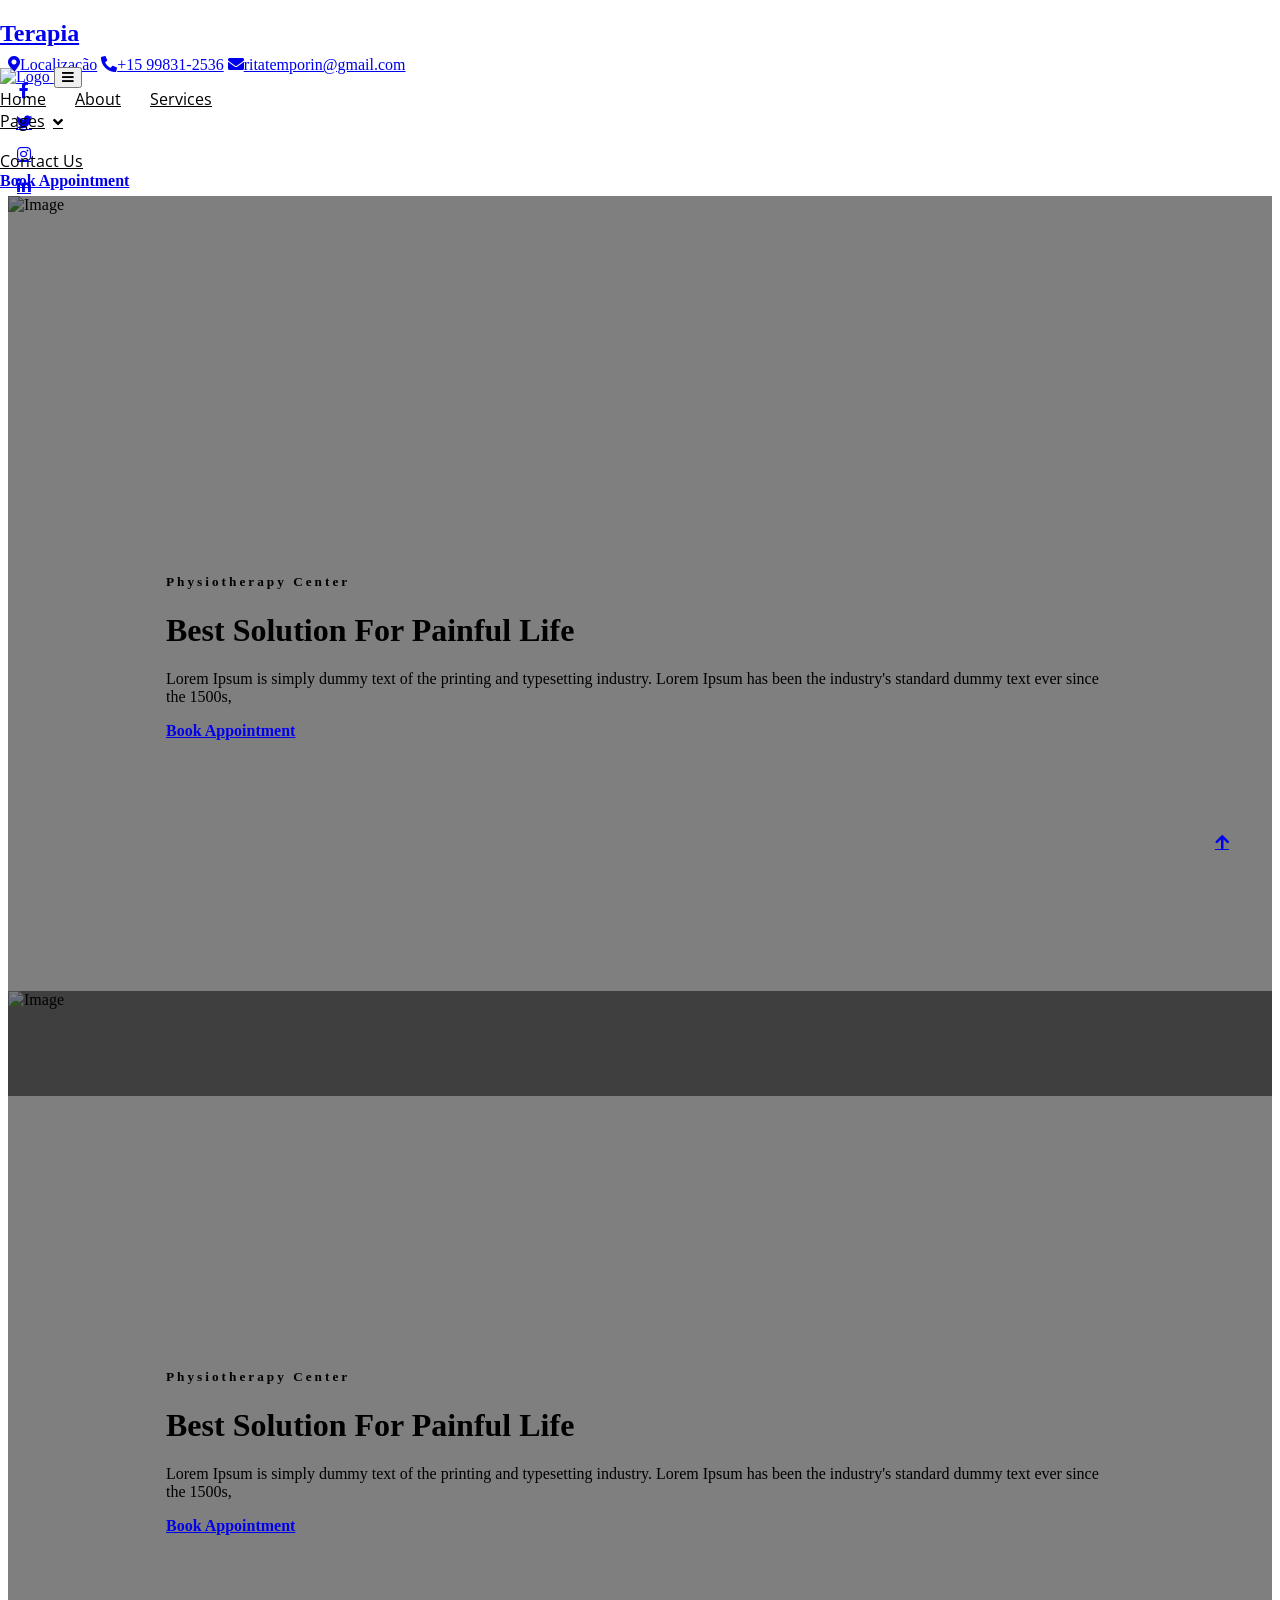
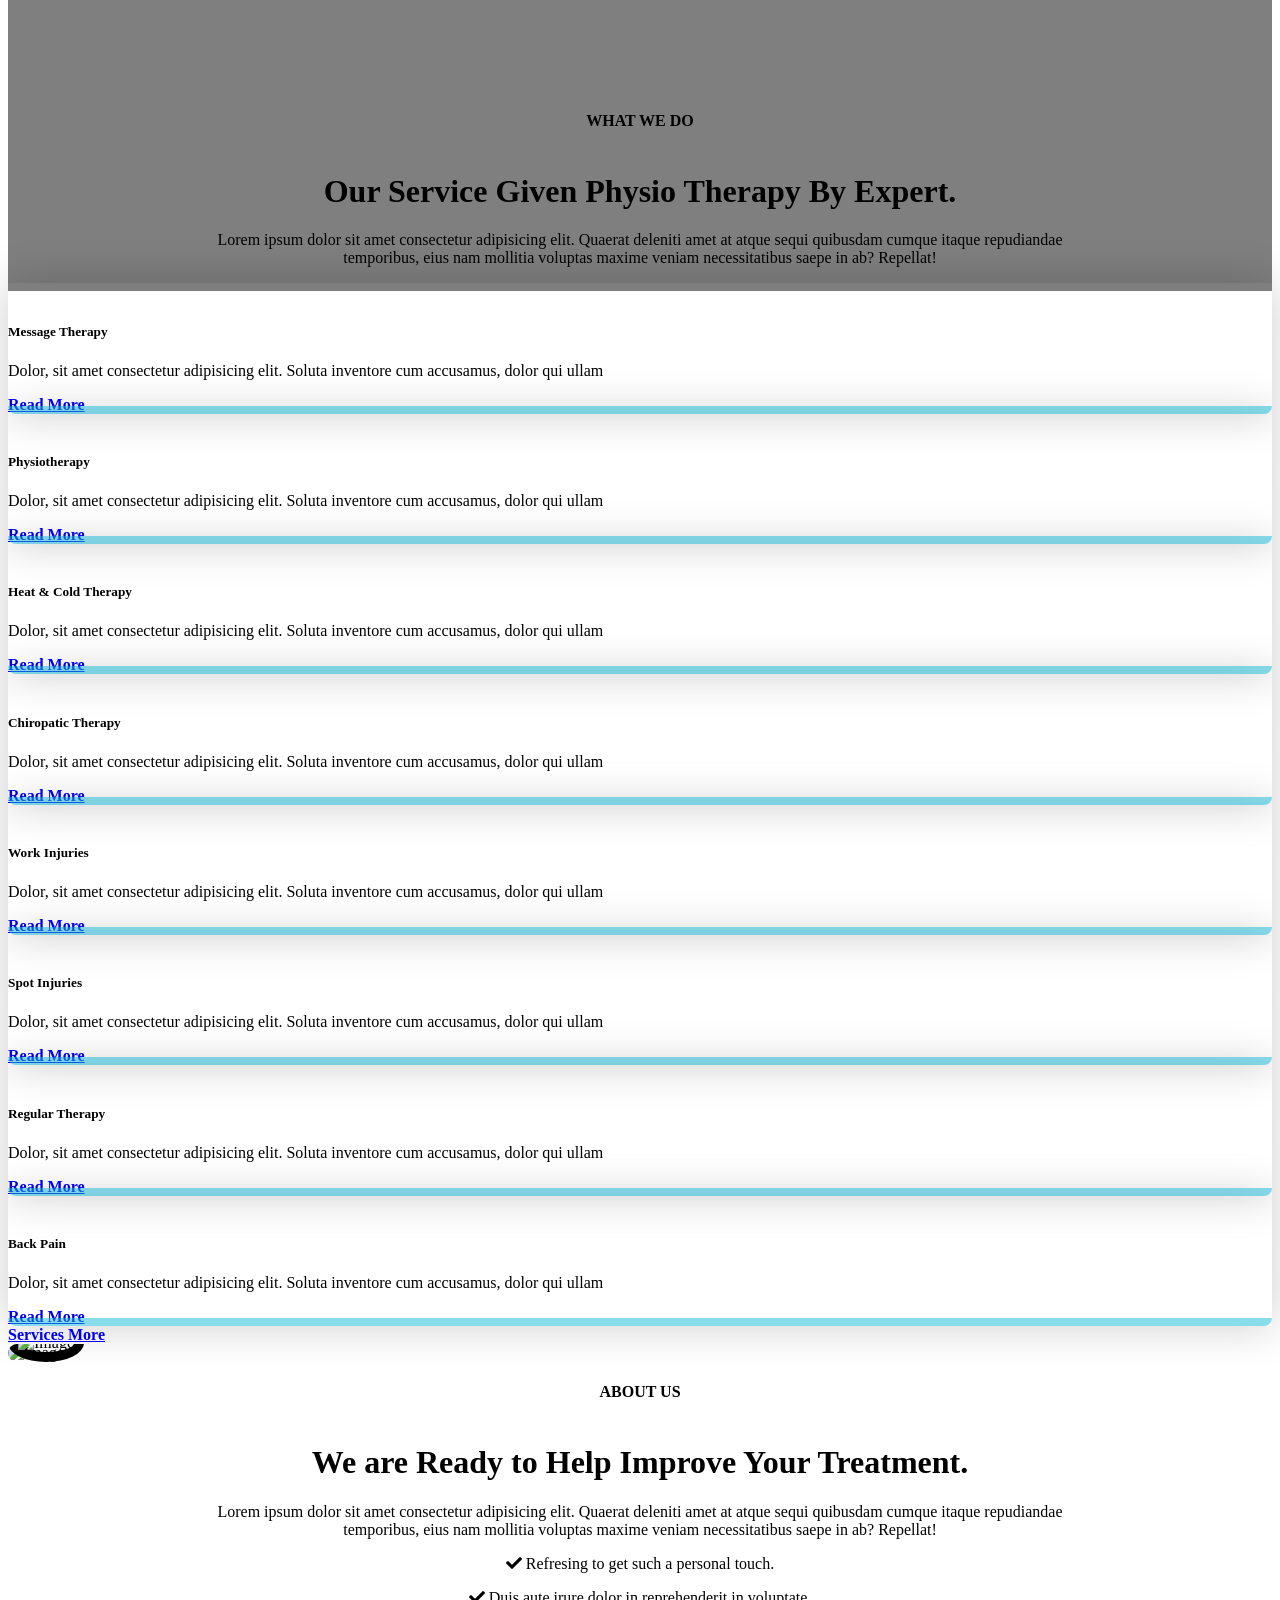
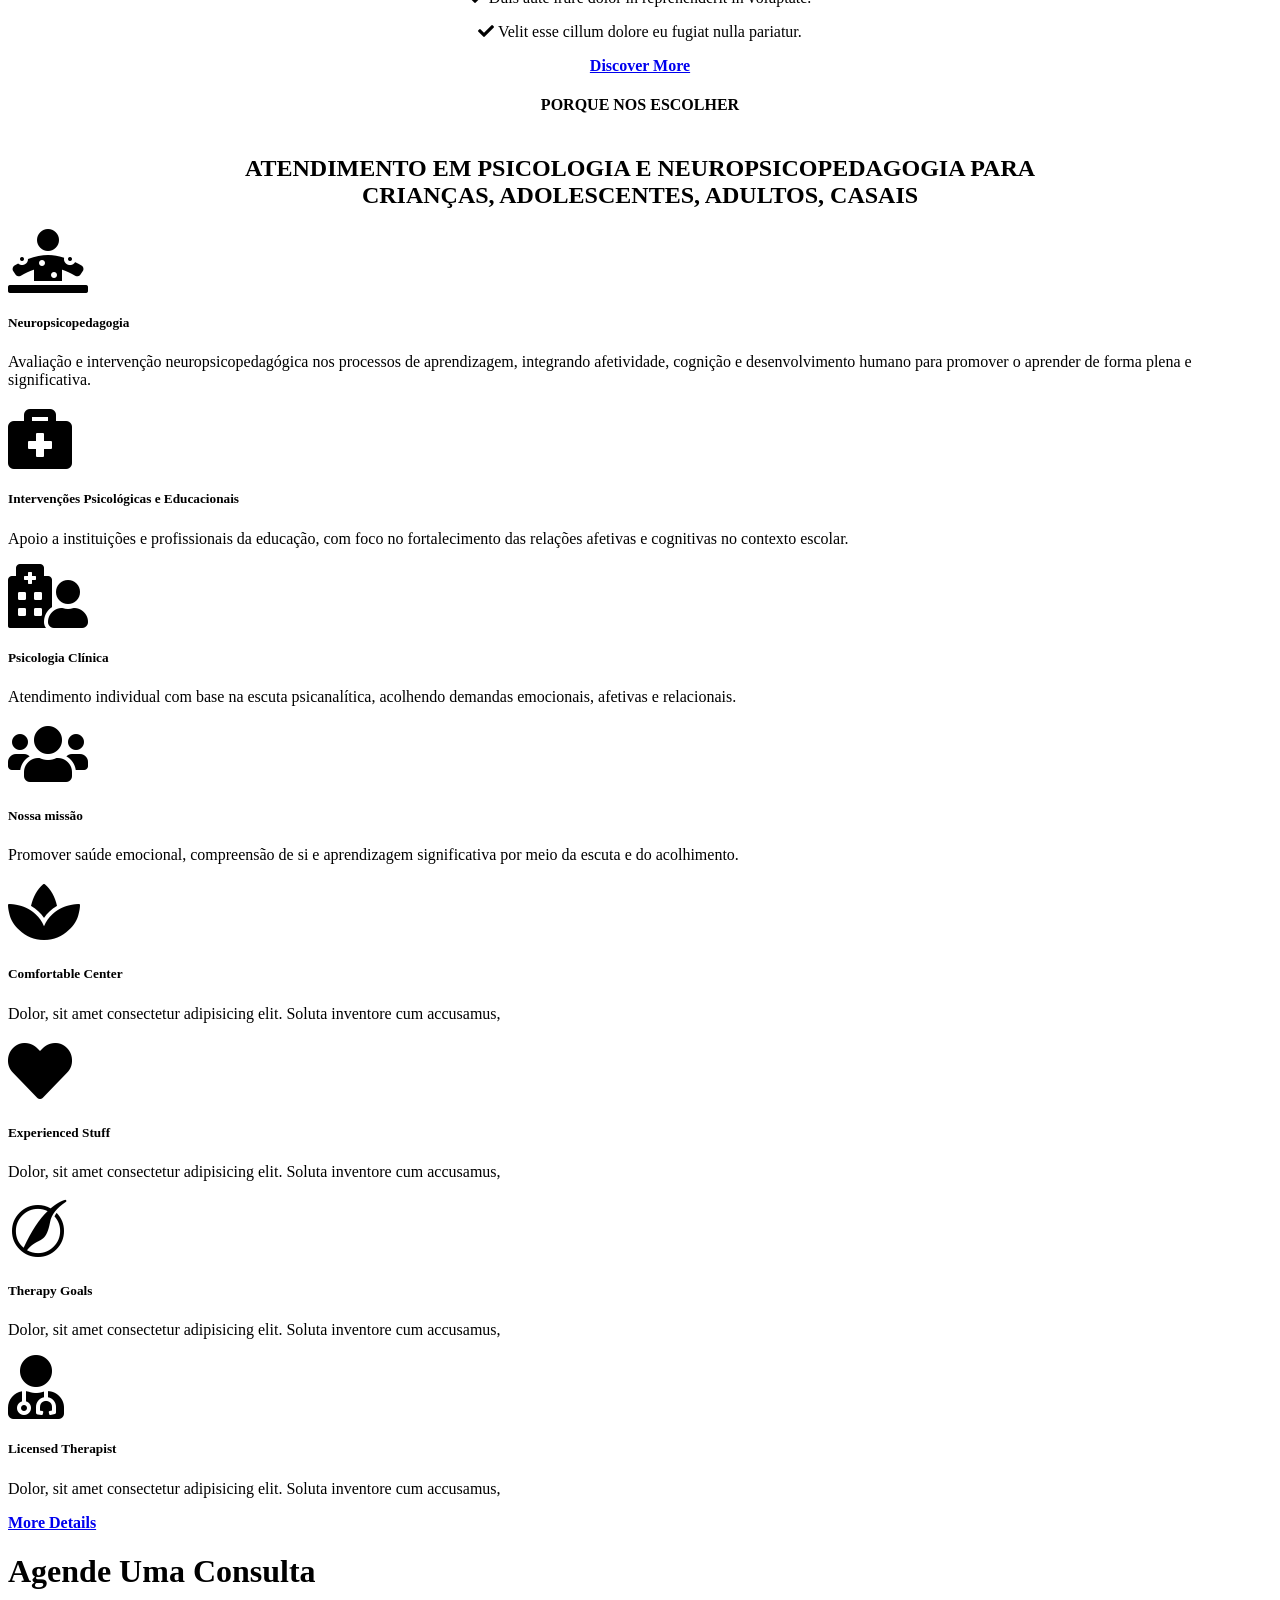
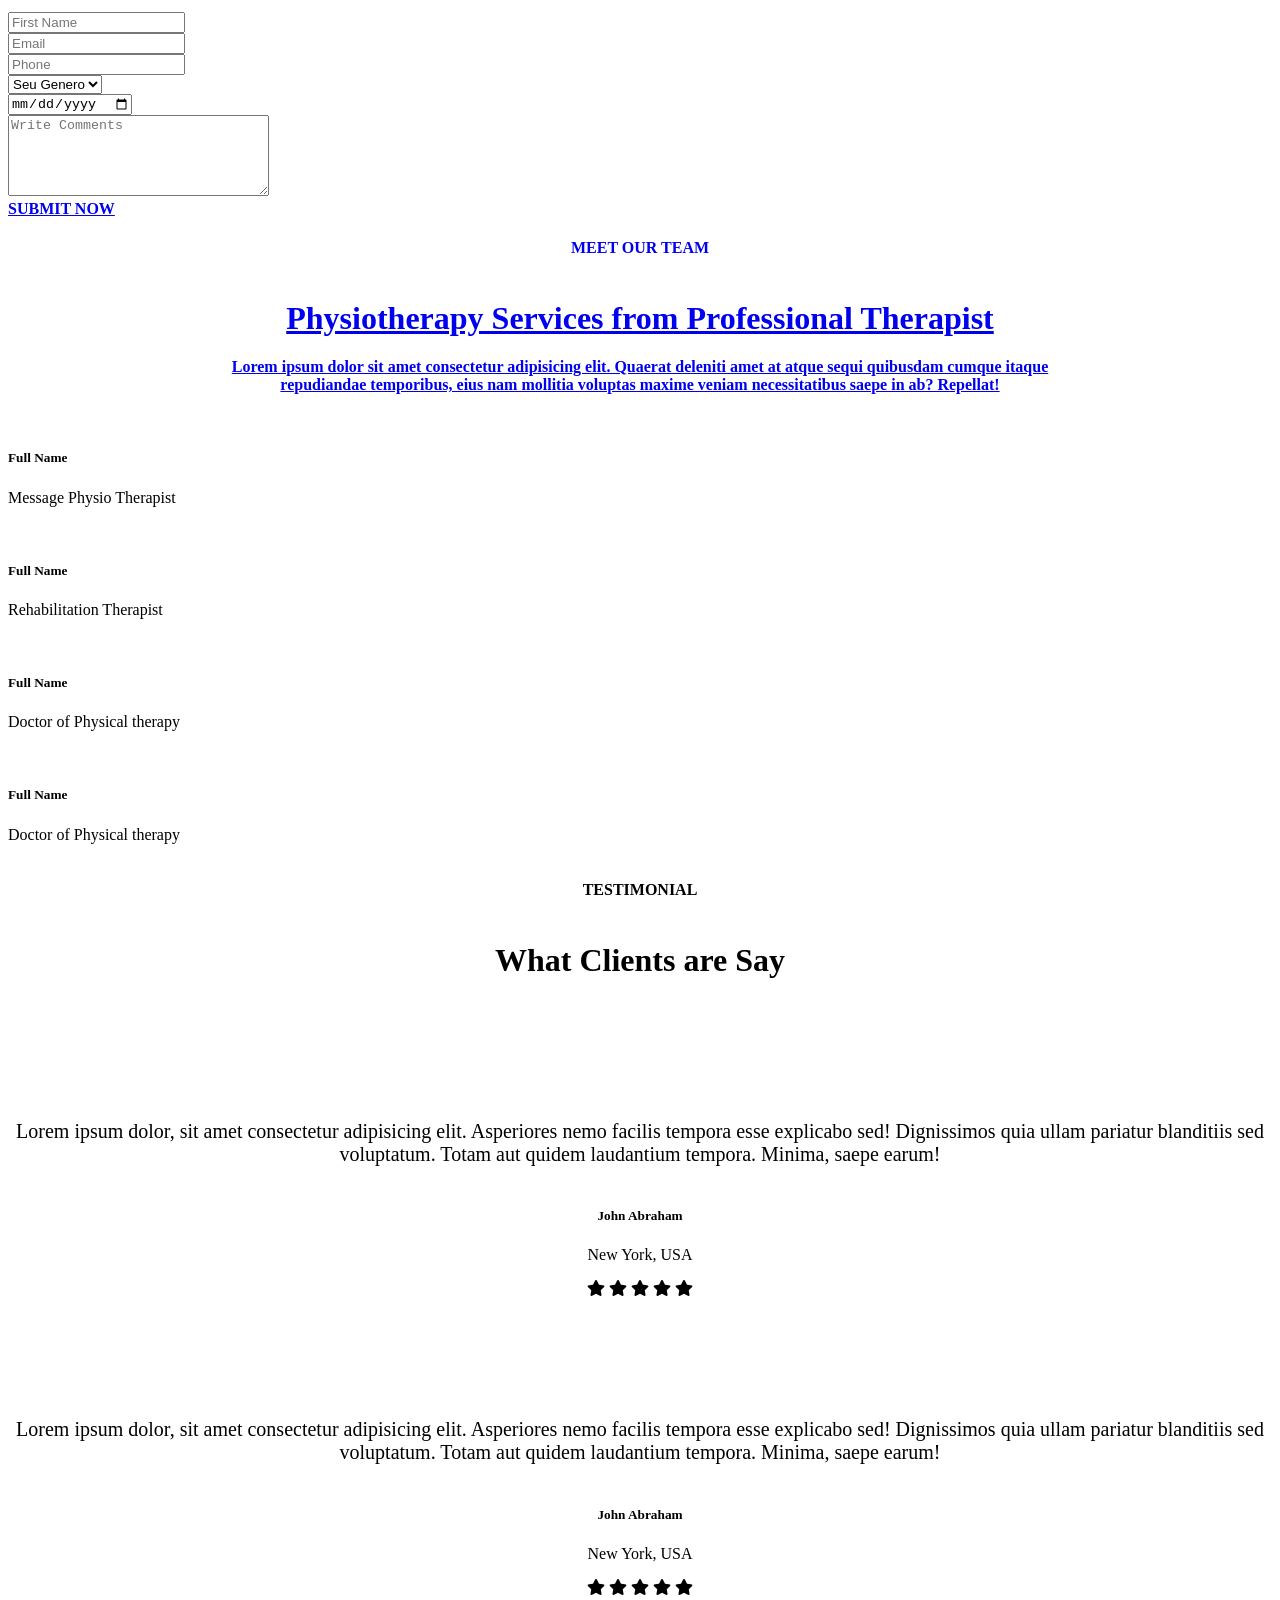
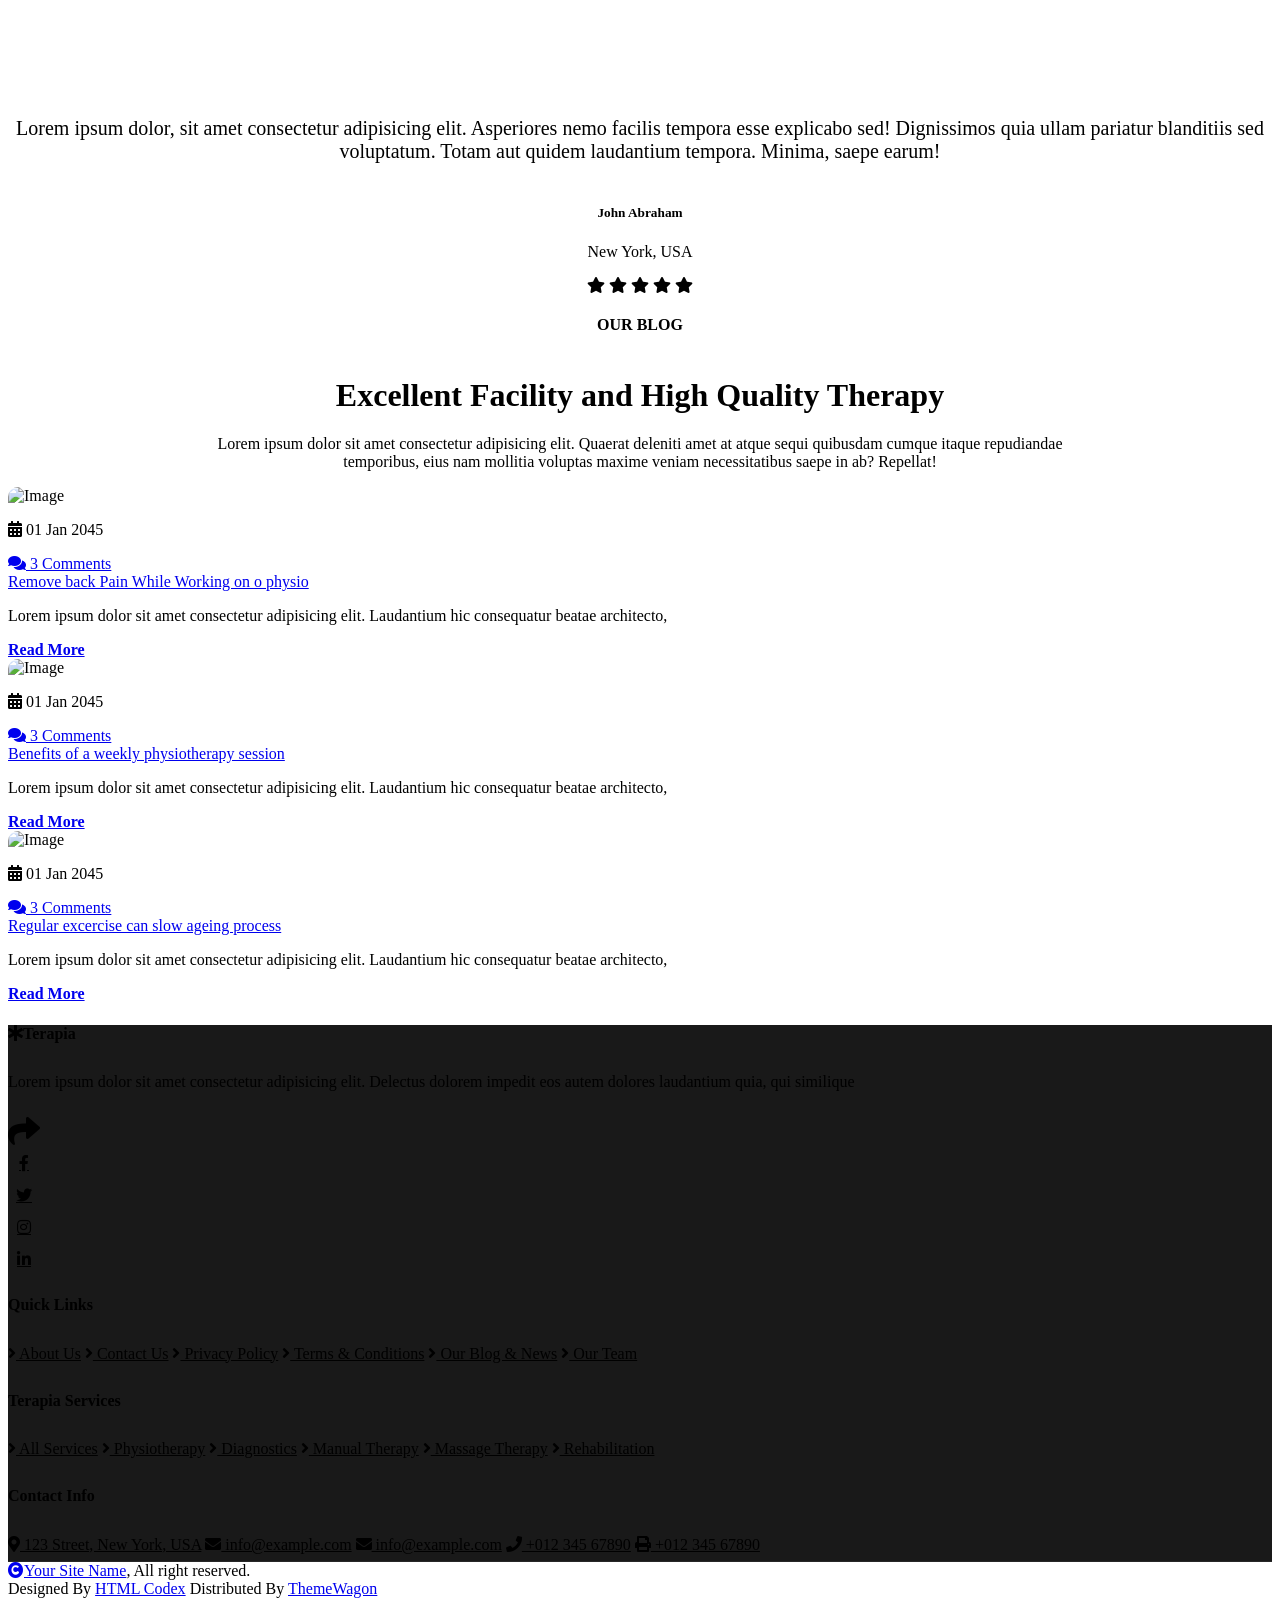
==== commit 9cf07eb2: "." ====
--- a/index.html
+++ b/index.html
@@ -1,14 +1,14 @@
 <!DOCTYPE html>
-<html lang="en">
+<html lang="pt-br">
 
     <head>
         <meta charset="utf-8">
-        <title>Terapia - Physical Therapy Website Template</title>
+        <title></title>
         <meta content="width=device-width, initial-scale=1.0" name="viewport">
         <meta content="" name="keywords">
         <meta content="" name="description">
 
-        <!-- Google Web Fonts -->
+        
         <link rel="preconnect" href="https://fonts.googleapis.com">
         <link rel="preconnect" href="https://fonts.gstatic.com" crossorigin>
         <link href="https://fonts.googleapis.com/css2?family=Open+Sans:wght@400;500;600&family=Playfair+Display:wght@400;500;600&display=swap" rel="stylesheet"> 
@@ -34,7 +34,7 @@
         <!-- Spinner Start -->
         <div id="spinner" class="show bg-white position-fixed translate-middle w-100 vh-100 top-50 start-50 d-flex align-items-center justify-content-center">
             <div class="spinner-border text-primary" style="width: 3rem; height: 3rem;" role="status">
-                <span class="sr-only">Loading...</span>
+                <span class="sr-only">Carregando...</span>
             </div>
         </div>
         <!-- Spinner End -->
@@ -45,9 +45,9 @@
             <div class="row gx-0 align-items-center" style="height: 45px;">
                 <div class="col-lg-8 text-center text-lg-start mb-lg-0">
                     <div class="d-flex flex-wrap">
-                        <a href="#" class="text-light me-4"><i class="fas fa-map-marker-alt text-primary me-2"></i>Find A Location</a>
-                        <a href="#" class="text-light me-4"><i class="fas fa-phone-alt text-primary me-2"></i>+01234567890</a>
-                        <a href="#" class="text-light me-0"><i class="fas fa-envelope text-primary me-2"></i>Example@gmail.com</a>
+                        <a href="#" class="text-light me-4"><i class="fas fa-map-marker-alt text-primary me-2"></i>Localização</a>
+                        <a href="#" class="text-light me-4"><i class="fas fa-phone-alt text-primary me-2"></i>+15 99831-2536</a>
+                        <a href="#" class="text-light me-0"><i class="fas fa-envelope text-primary me-2"></i>ritatemporin@gmail.com</a>
                     </div>
                 </div>
                 <div class="col-lg-4 text-center text-lg-end">
@@ -67,8 +67,8 @@
         <div class="container-fluid position-relative p-0">
             <nav class="navbar navbar-expand-lg navbar-light bg-white px-4 px-lg-5 py-3 py-lg-0">
                 <a href="index.html" class="navbar-brand p-0">
-                    <h1 class="text-primary m-0"><i class="fas fa-star-of-life me-3"></i>Terapia</h1>
-                    <!-- <img src="img/logo.png" alt="Logo"> -->
+                    <h1 class="text-primary m-0"></i>Terapia</h1>
+                    <img src="img/logo.png" alt="Logo">
                 </a>
                 <button class="navbar-toggler" type="button" data-bs-toggle="collapse" data-bs-target="#navbarCollapse">
                     <span class="fa fa-bars"></span>
@@ -81,7 +81,7 @@
                         <div class="nav-item dropdown">
                             <a href="#" class="nav-link dropdown-toggle" data-bs-toggle="dropdown">Pages</a>
                             <div class="dropdown-menu m-0">
-                                <a href="appointment.html" class="dropdown-item">Appointment</a>
+                                <a href="agendamentos.html" class="dropdown-item">Agendamentos</a>
                                 <a href="feature.html" class="dropdown-item">Features</a>
                                 <a href="blog.html" class="dropdown-item">Our Blog</a>
                                 <a href="team.html" class="dropdown-item">Our Team</a>
@@ -296,10 +296,10 @@
             <div class="container py-5">
                 <div class="section-title mb-5 wow fadeInUp" data-wow-delay="0.1s">
                     <div class="sub-style">
-                        <h4 class="sub-title px-3 mb-0">Why Choose Us</h4>
-                    </div>
-                    <h1 class="display-3 mb-4">Why Choose Us? Get Your Life Style Back</h1>
-                    <p class="mb-0">Lorem ipsum dolor sit amet consectetur adipisicing elit. Quaerat deleniti amet at atque sequi quibusdam cumque itaque repudiandae temporibus, eius nam mollitia voluptas maxime veniam necessitatibus saepe in ab? Repellat!</p>
+                        <h4 class="sub-title px-3 mb-0">Porque Nos Escolher</h4>
+                    </div>
+                        <h2 class="sub-title px-3 mb-0">Atendimento em psicologia e neuropsicopedagogia para crianças, adolescentes, adultos, casais</h2>
+                        
                 </div>
                 <div class="row g-4 justify-content-center">
                     <div class="col-md-6 col-lg-4 col-xl-3 wow fadeInUp" data-wow-delay="0.1s">
@@ -311,8 +311,8 @@
                                     </div>
                                 </div>
                                 <div class="feature-content d-flex flex-column">
-                                    <h5 class="mb-4">Licensed Therapist</h5>
-                                    <p class="mb-0">Dolor, sit amet consectetur adipisicing elit. Soluta inventore cum accusamus,</p>
+                                    <h5 class="mb-4">Neuropsicopedagogia</h5>
+                                    <p class="mb-0">Avaliação e intervenção neuropsicopedagógica nos processos de aprendizagem, integrando afetividade, cognição e desenvolvimento humano para promover o aprender de forma plena e significativa.</p>
                                 </div>
                             </div>
                         </div>
@@ -326,8 +326,8 @@
                                     </div>
                                 </div>
                                 <div class="feature-content d-flex flex-column">
-                                    <h5 class="mb-4">Personalized Treatment</h5>
-                                    <p class="mb-0">Dolor, sit amet consectetur adipisicing elit. Soluta inventore cum accusamus,</p>
+                                    <h5 class="mb-4">Intervenções Psicológicas e Educacionais</h5>
+                                    <p class="mb-0">Apoio a instituições e profissionais da educação, com foco no fortalecimento das relações afetivas e cognitivas no contexto escolar.</p>
                                 </div>
                             </div>
                         </div>
@@ -341,8 +341,8 @@
                                     </div>
                                 </div>
                                 <div class="feature-content d-flex flex-column">
-                                    <h5 class="mb-4">Therapy Goals</h5>
-                                    <p class="mb-0">Dolor, sit amet consectetur adipisicing elit. Soluta inventore cum accusamus,</p>
+                                    <h5 class="mb-4">Psicologia Clínica</h5>
+                                    <p class="mb-0">Atendimento individual com base na escuta psicanalítica, acolhendo demandas emocionais, afetivas e relacionais.</p>
                                 </div>
                             </div>
                         </div>
@@ -356,8 +356,8 @@
                                     </div>
                                 </div>
                                 <div class="feature-content d-flex flex-column">
-                                    <h5 class="mb-4">Practitioners Network</h5>
-                                    <p class="mb-0">Dolor, sit amet consectetur adipisicing elit. Soluta inventore cum accusamus,</p>
+                                    <h5 class="mb-4">Nossa missão</h5>
+                                    <p class="mb-0">Promover saúde emocional, compreensão de si e aprendizagem significativa por meio da escuta e do acolhimento.</p>
                                 </div>
                             </div>
                         </div>
@@ -432,45 +432,14 @@
 
 
         <!-- Book Appointment Start -->
-        <div class="container-fluid appointment py-5">
-            <div class="container py-5">
-                <div class="row g-5 align-items-center">
-                    <div class="col-lg-6 wow fadeInLeft" data-wow-delay="0.2">
-                        <div class="section-title text-start">
-                            <h4 class="sub-title pe-3 mb-0">Solutions To Your Pain</h4>
-                            <h1 class="display-4 mb-4">Best Quality Services With Minimal Pain Rate</h1>
-                            <p class="mb-4">Lorem ipsum dolor sit amet consectetur adipisicing elit. Quaerat deleniti amet at atque sequi quibusdam cumque itaque repudiandae temporibus, eius nam mollitia voluptas maxime veniam necessitatibus saepe in ab? Repellat!</p>
-                            <div class="row g-4">
-                                <div class="col-sm-6">
-                                    <div class="d-flex flex-column h-100">
-                                        <div class="mb-4">
-                                            <h5 class="mb-3"><i class="fa fa-check text-primary me-2"></i> Body Relaxation</h5>
-                                            <p class="mb-0">Lorem ipsum dolor sit amet, consectetur adipisicing elit. Et deserunt qui cupiditate veritatis enim ducimus.</p>
-                                        </div>
-                                        <div class="mb-4">
-                                            <h5 class="mb-3"><i class="fa fa-check text-primary me-2"></i> Body Relaxation</h5>
-                                            <p class="mb-0">Lorem ipsum dolor sit amet, consectetur adipisicing elit. Et deserunt qui cupiditate veritatis enim ducimus.</p>
-                                        </div>
-                                        <div class="text-start mb-4">
-                                            <a href="#" class="btn btn-primary rounded-pill text-white py-3 px-5">More Details</a>
-                                        </div>
-                                    </div>
-                                </div>
-                                <div class="col-sm-6">
-                                    <div class="video h-100">
-                                        <img src="img/video-img.jpg" class="img-fluid rounded w-100 h-100" style="object-fit: cover;" alt="">
-                                        <button type="button" class="btn btn-play" data-bs-toggle="modal" data-src="https://www.youtube.com/embed/DWRcNpR6Kdc" data-bs-target="#videoModal">
-                                            <span></span>
-                                        </button>
-                                    </div>
+
                                 </div>
                             </div>
                         </div>
                     </div>
                     <div class="col-lg-6 wow fadeInRight" data-wow-delay="0.4s">
                         <div class="appointment-form rounded p-5">
-                            <p class="fs-4 text-uppercase text-primary">Get In Touch</p>
-                            <h1 class="display-5 mb-4">Get Appointment</h1>
+                            <h1 class="display-5 mb-4">Agende Uma Consulta</h1>
                             <form>
                                 <div class="row gy-3 gx-4">
                                     <div class="col-xl-6">
@@ -484,28 +453,20 @@
                                     </div>
                                     <div class="col-xl-6">
                                         <select class="form-select py-3 border-primary bg-transparent" aria-label="Default select example">
-                                            <option selected>Your Gender</option>
-                                            <option value="1">Male</option>
-                                            <option value="2">FeMale</option>
-                                            <option value="3">Others</option>
+                                            <option selected>Seu Genero</option>
+                                            <option value="1">Masculino</option>
+                                            <option value="2">Feminino</option>
+                                            <option value="3">Outros</option>
                                         </select>
                                     </div>
                                     <div class="col-xl-6">
                                         <input type="date" class="form-control py-3 border-primary bg-transparent">
                                     </div>
-                                    <div class="col-xl-6">
-                                        <select class="form-select py-3 border-primary bg-transparent" aria-label="Default select example">
-                                            <option selected>Department</option>
-                                            <option value="1">Physiotherapy</option>
-                                            <option value="2">Physical Helth</option>
-                                            <option value="2">Treatments</option>
-                                        </select>
-                                    </div>
                                     <div class="col-12">
                                         <textarea class="form-control border-primary bg-transparent text-white" name="text" id="area-text" cols="30" rows="5" placeholder="Write Comments"></textarea>
                                     </div>
                                     <div class="col-12">
-                                        <button type="button" class="btn btn-primary text-white w-100 py-3 px-5">SUBMIT NOW</button>
+                                        <a href="http://wa.me/5515998312536/?text=msg" type="button" class="btn btn-primary text-white w-100 py-3 px-5">SUBMIT NOW</button>
                                     </div>
                                 </div>
                             </form>
@@ -514,25 +475,7 @@
                 </div>
             </div>
         </div>
-        <!-- Modal Video -->
-        <div class="modal fade" id="videoModal" tabindex="-1" aria-labelledby="exampleModalLabel" aria-hidden="true">
-            <div class="modal-dialog">
-                <div class="modal-content rounded-0">
-                    <div class="modal-header">
-                        <h5 class="modal-title" id="exampleModalLabel">Youtube Video</h5>
-                        <button type="button" class="btn-close" data-bs-dismiss="modal" aria-label="Close"></button>
-                    </div>
-                    <div class="modal-body">
-                        <!-- 16:9 aspect ratio -->
-                        <div class="ratio ratio-16x9">
-                            <iframe class="embed-responsive-item" src="" id="video" allowfullscreen allowscriptaccess="always"
-                                allow="autoplay"></iframe>
-                        </div>
-                    </div>
-                </div>
-            </div>
-        </div>
-        <!-- Book Appointment End -->
+       
 
 
         <!-- Team Start -->
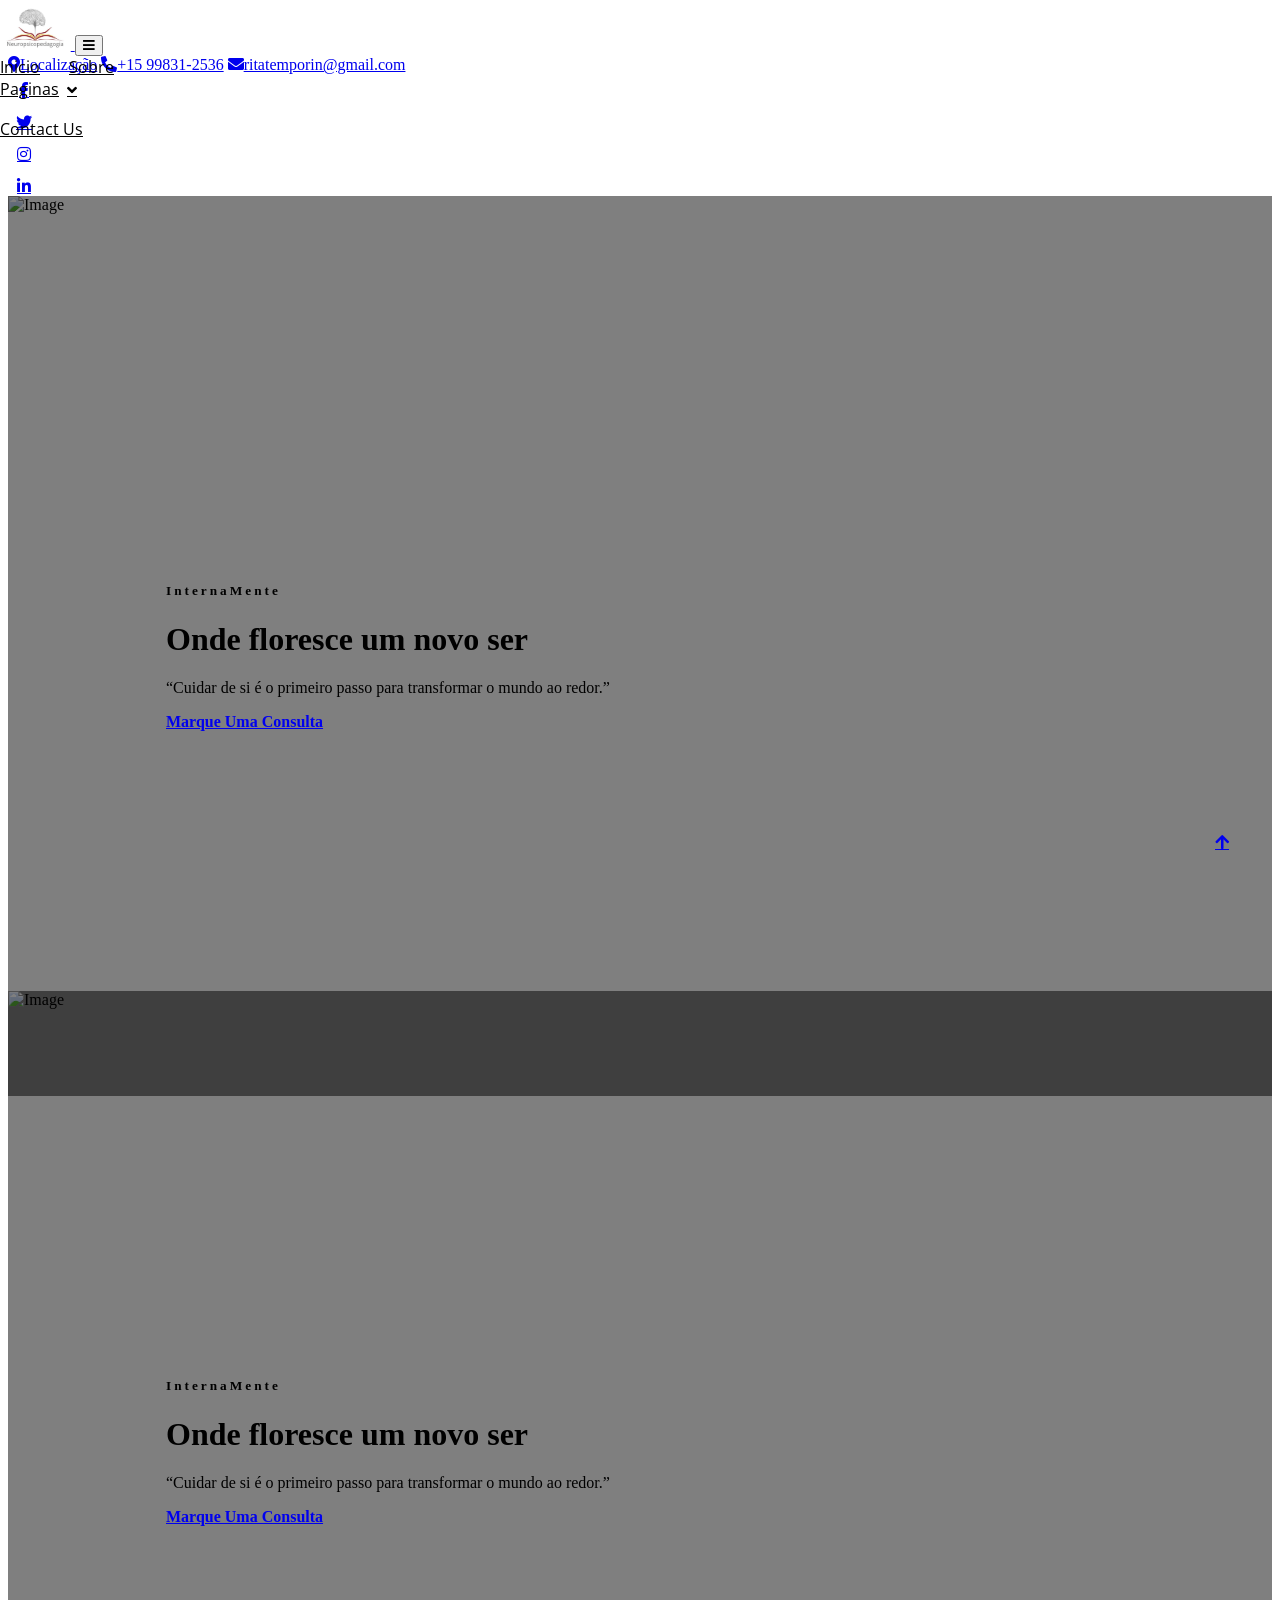
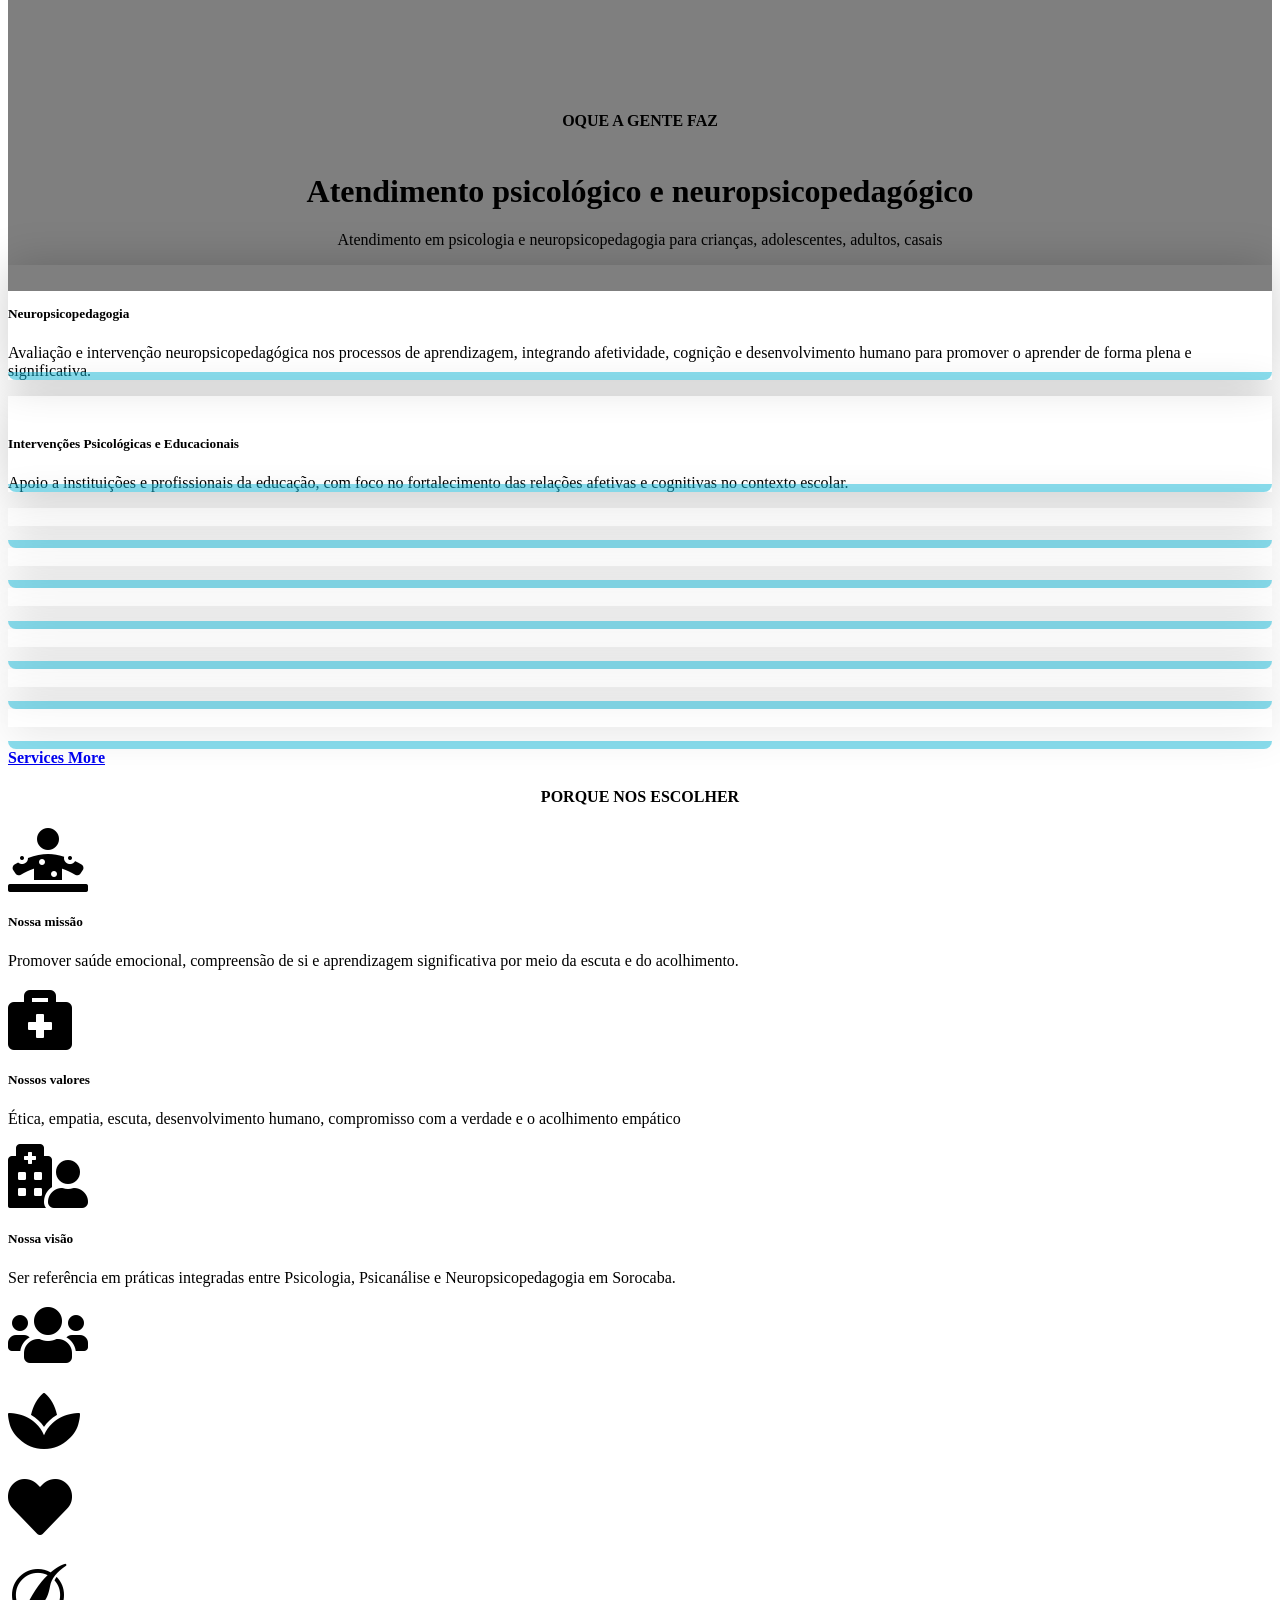
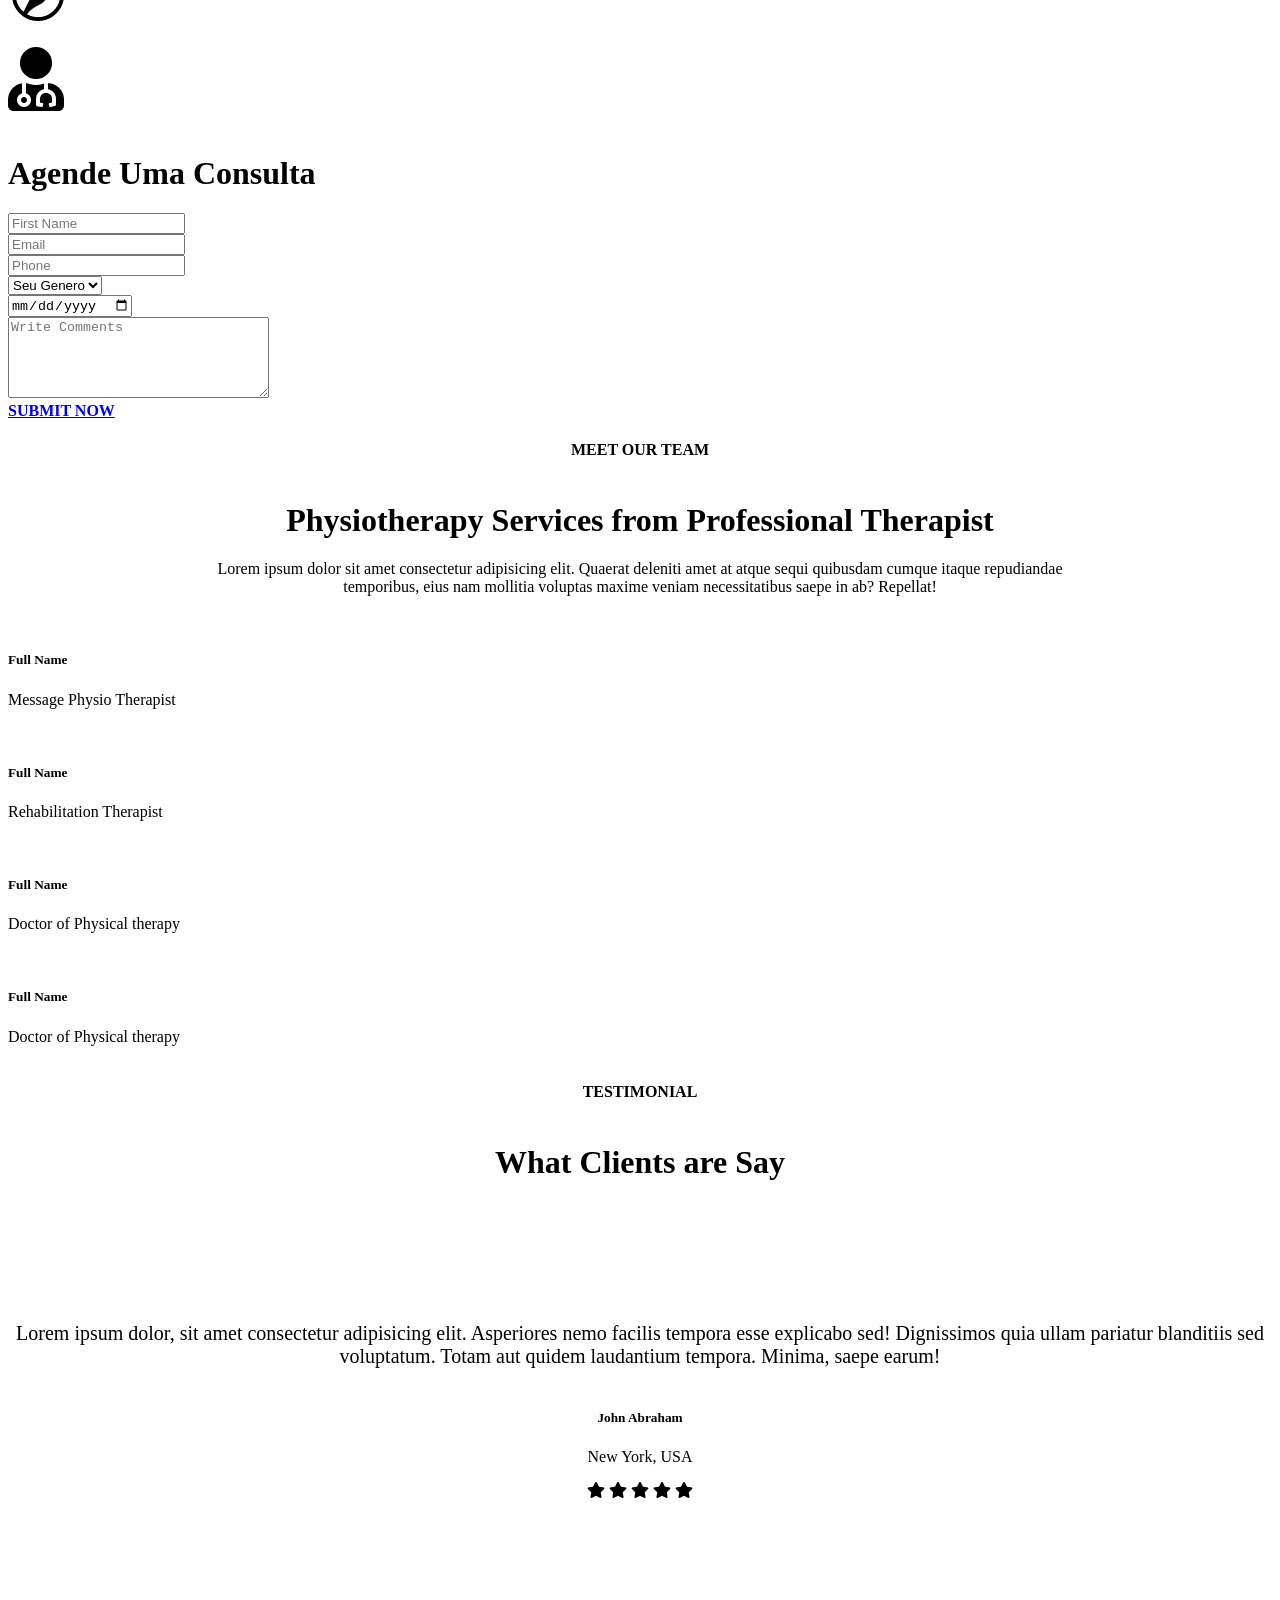
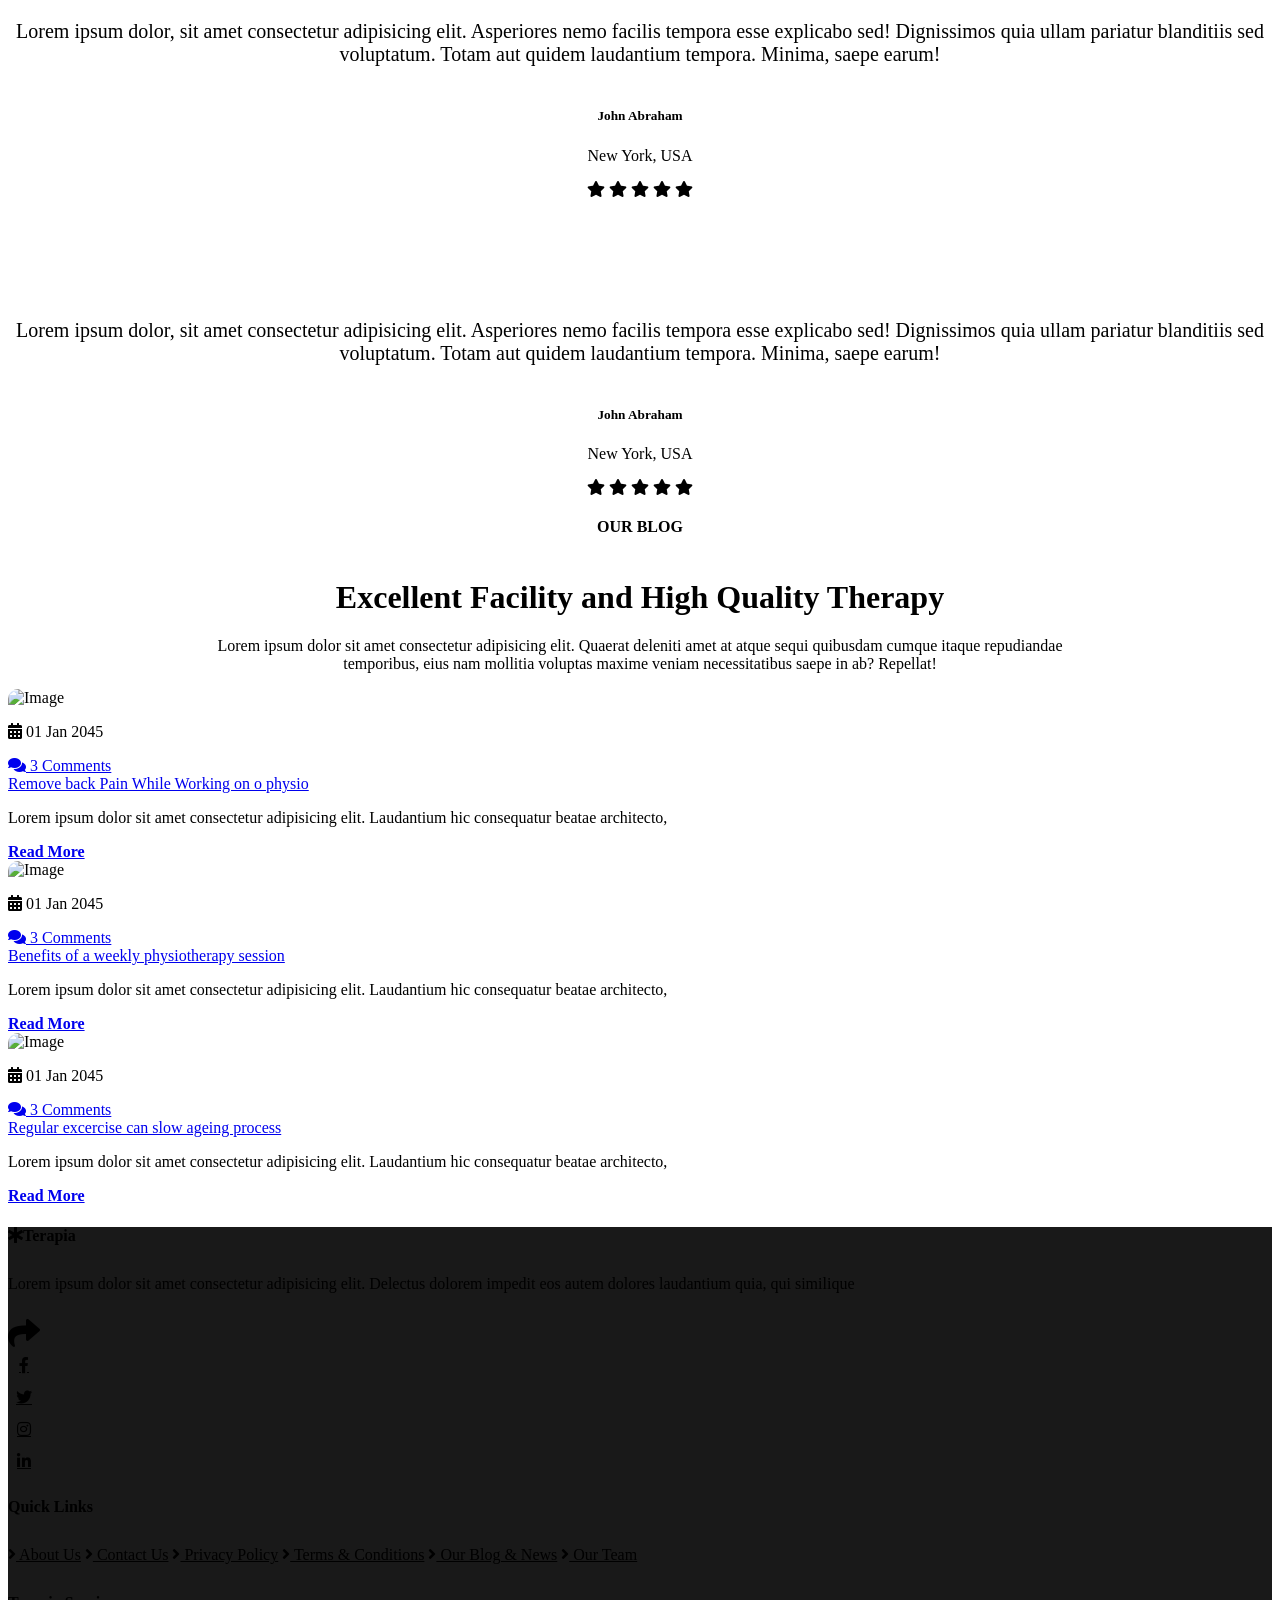
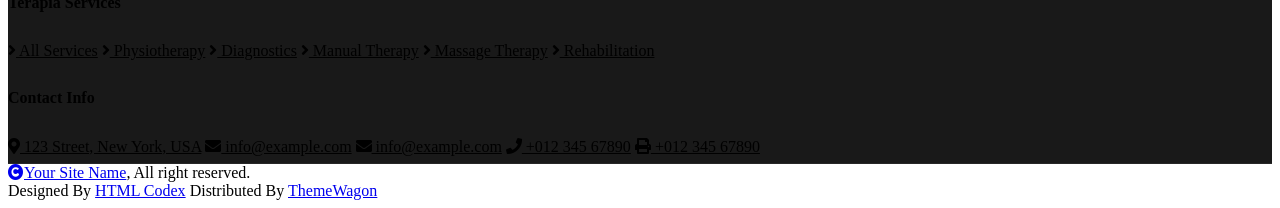
==== commit 2a8a48f4: "." ====
--- a/index.html
+++ b/index.html
@@ -67,7 +67,6 @@
         <div class="container-fluid position-relative p-0">
             <nav class="navbar navbar-expand-lg navbar-light bg-white px-4 px-lg-5 py-3 py-lg-0">
                 <a href="index.html" class="navbar-brand p-0">
-                    <h1 class="text-primary m-0"></i>Terapia</h1>
                     <img src="img/logo.png" alt="Logo">
                 </a>
                 <button class="navbar-toggler" type="button" data-bs-toggle="collapse" data-bs-target="#navbarCollapse">
@@ -75,23 +74,20 @@
                 </button>
                 <div class="collapse navbar-collapse" id="navbarCollapse">
                     <div class="navbar-nav ms-auto py-0">
-                        <a href="index.html" class="nav-item nav-link active">Home</a>
-                        <a href="about.html" class="nav-item nav-link">About</a>
-                        <a href="service.html" class="nav-item nav-link">Services</a>
+                        <a href="index.html" class="nav-item nav-link active">Inicio</a>
+                        <a href="about.html" class="nav-item nav-link">Sobre</a>
                         <div class="nav-item dropdown">
-                            <a href="#" class="nav-link dropdown-toggle" data-bs-toggle="dropdown">Pages</a>
+                            <a href="#" class="nav-link dropdown-toggle" data-bs-toggle="dropdown">Paginas</a>
                             <div class="dropdown-menu m-0">
                                 <a href="agendamentos.html" class="dropdown-item">Agendamentos</a>
-                                <a href="feature.html" class="dropdown-item">Features</a>
-                                <a href="blog.html" class="dropdown-item">Our Blog</a>
-                                <a href="team.html" class="dropdown-item">Our Team</a>
-                                <a href="testimonial.html" class="dropdown-item">Testimonial</a>
-                                <a href="404.html" class="dropdown-item">404 Page</a>
+                                <a href="feature.html" class="dropdown-item">Sobre</a>
+                                <a href="blog.html" class="dropdown-item">Nosso Blog</a>
+                                <a href="team.html" class="dropdown-item">Nosso Time</a>
                             </div>
                         </div>
                         <a href="contact.html" class="nav-item nav-link">Contact Us</a>
                     </div>
-                    <a href="#" class="btn btn-primary rounded-pill text-white py-2 px-4 flex-wrap flex-sm-shrink-0">Book Appointment</a>
+                    
                 </div>
             </nav>
 
@@ -102,11 +98,11 @@
                     <img src="img/carousel-1.jpg" class="img-fluid w-100" alt="Image">
                     <div class="carousel-caption">
                         <div class="carousel-caption-content p-3">
-                            <h5 class="text-white text-uppercase fw-bold mb-4" style="letter-spacing: 3px;">Physiotherapy Center</h5>
-                            <h1 class="display-1 text-capitalize text-white mb-4">Best Solution For Painful Life</h1>
-                            <p class="mb-5 fs-5">Lorem Ipsum is simply dummy text of the printing and typesetting industry. Lorem Ipsum has been the industry's standard dummy text ever since the 1500s, 
+                            <h5 class="text-white text-uppercase fw-bold mb-4" style="letter-spacing: 3px;">InternaMente</h5>
+                            <h1 class="display-1 text-capitalize text-white mb-4">Onde floresce um novo ser</h1>
+                            <p class="mb-5 fs-5">“Cuidar de si é o primeiro passo para transformar o mundo ao redor.”
                             </p>
-                            <a class="btn btn-primary rounded-pill text-white py-3 px-5" href="#">Book Appointment</a>
+                            <a class="btn btn-primary rounded-pill text-white py-3 px-5" href="#">Marque Uma Consulta</a>
                         </div>
                     </div>
                 </div>
@@ -114,11 +110,11 @@
                     <img src="img/carousel-2.jpg" class="img-fluid w-100" alt="Image">
                     <div class="carousel-caption">
                         <div class="carousel-caption-content p-3">
-                            <h5 class="text-white text-uppercase fw-bold mb-4" style="letter-spacing: 3px;">Physiotherapy Center</h5>
-                            <h1 class="display-1 text-capitalize text-white mb-4">Best Solution For Painful Life</h1>
-                            <p class="mb-5 fs-5 animated slideInDown">Lorem Ipsum is simply dummy text of the printing and typesetting industry. Lorem Ipsum has been the industry's standard dummy text ever since the 1500s, 
+                            <h5 class="text-white text-uppercase fw-bold mb-4" style="letter-spacing: 3px;">InternaMente</h5>
+                            <h1 class="display-1 text-capitalize text-white mb-4">Onde floresce um novo ser</h1>
+                            <p class="mb-5 fs-5 animated slideInDown">“Cuidar de si é o primeiro passo para transformar o mundo ao redor.”
                             </p>
-                            <a class="btn btn-primary rounded-pill text-white py-3 px-5" href="#">Book Appointment</a>
+                            <a class="btn btn-primary rounded-pill text-white py-3 px-5" href="#">Marque Uma Consulta</a>
                         </div>
                     </div>
                 </div>
@@ -133,10 +129,10 @@
             <div class="container py-5">
                 <div class="section-title mb-5 wow fadeInUp" data-wow-delay="0.2s">
                     <div class="sub-style">
-                        <h4 class="sub-title px-3 mb-0">What We Do</h4>
-                    </div>
-                    <h1 class="display-3 mb-4">Our Service Given Physio Therapy By Expert.</h1>
-                    <p class="mb-0">Lorem ipsum dolor sit amet consectetur adipisicing elit. Quaerat deleniti amet at atque sequi quibusdam cumque itaque repudiandae temporibus, eius nam mollitia voluptas maxime veniam necessitatibus saepe in ab? Repellat!</p>
+                        <h4 class="sub-title px-3 mb-0">Oque A Gente Faz</h4>
+                    </div>
+                    <h1 class="display-3 mb-4">Atendimento psicológico e neuropsicopedagógico</h1>
+                    <p class="mb-0">Atendimento em psicologia e neuropsicopedagogia para crianças, adolescentes, adultos, casais</p>
                 </div>
                 <div class="row g-4 justify-content-center">
                     <div class="col-md-6 col-lg-4 col-xl-3 wow fadeInUp" data-wow-delay="0.1s">
@@ -146,9 +142,9 @@
                            </div>
                             <div class="service-content rounded-bottom bg-light p-4">
                                 <div class="service-content-inner">
-                                    <h5 class="mb-4">Message Therapy</h5>
-                                    <p class="mb-4">Dolor, sit amet consectetur adipisicing elit. Soluta inventore cum accusamus, dolor qui ullam</p>
-                                    <a href="#" class="btn btn-primary rounded-pill text-white py-2 px-4 mb-2">Read More</a>
+                                    <h5 class="mb-4">Neuropsicopedagogia</h5>
+                                    <p class="mb-4">Avaliação e intervenção neuropsicopedagógica nos processos de aprendizagem, integrando afetividade, cognição e desenvolvimento humano para promover o aprender de forma plena e significativa.</p>
+                                    
                                 </div>
                             </div>
                         </div>
@@ -160,9 +156,9 @@
                            </div>
                             <div class="service-content rounded-bottom bg-light p-4">
                                 <div class="service-content-inner">
-                                    <h5 class="mb-4">Physiotherapy</h5>
-                                    <p class="mb-4">Dolor, sit amet consectetur adipisicing elit. Soluta inventore cum accusamus, dolor qui ullam</p>
-                                    <a href="#" class="btn btn-primary rounded-pill text-white py-2 px-4 mb-2">Read More</a>
+                                    <h5 class="mb-4">Intervenções Psicológicas e Educacionais</h5>
+                                    <p class="mb-4">Apoio a instituições e profissionais da educação, com foco no fortalecimento das relações afetivas e cognitivas no contexto escolar.</p>
+                                    
                                 </div>
                             </div>
                         </div>
@@ -174,9 +170,8 @@
                            </div>
                             <div class="service-content rounded-bottom bg-light p-4">
                                 <div class="service-content-inner">
-                                    <h5 class="mb-4">Heat & Cold Therapy</h5>
-                                    <p class="mb-4">Dolor, sit amet consectetur adipisicing elit. Soluta inventore cum accusamus, dolor qui ullam</p>
-                                    <a href="#" class="btn btn-primary rounded-pill text-white py-2 px-4 mb-2">Read More</a>
+                                    <h5 class="mb-4"></h5>
+                                    <p class="mb-4"></p>
                                 </div>
                             </div>
                         </div>
@@ -188,9 +183,9 @@
                            </div>
                             <div class="service-content rounded-bottom bg-light p-4">
                                 <div class="service-content-inner">
-                                    <h5 class="mb-4">Chiropatic Therapy</h5>
-                                    <p class="mb-4">Dolor, sit amet consectetur adipisicing elit. Soluta inventore cum accusamus, dolor qui ullam</p>
-                                    <a href="#" class="btn btn-primary rounded-pill text-white py-2 px-4 mb-2">Read More</a>
+                                    <h5 class="mb-4"></h5>
+                                    <p class="mb-4"></p>
+                                    
                                 </div>
                             </div>
                         </div>
@@ -202,9 +197,9 @@
                            </div>
                             <div class="service-content rounded-bottom bg-light p-4">
                                 <div class="service-content-inner">
-                                    <h5 class="mb-4">Work Injuries</h5>
-                                    <p class="mb-4">Dolor, sit amet consectetur adipisicing elit. Soluta inventore cum accusamus, dolor qui ullam</p>
-                                    <a href="#" class="btn btn-primary rounded-pill text-white py-2 px-4 mb-2">Read More</a>
+                                    <h5 class="mb-4"></h5>
+                                    <p class="mb-4"></p>
+                                    
                                 </div>
                             </div>
                         </div>
@@ -216,9 +211,9 @@
                            </div>
                             <div class="service-content rounded-bottom bg-light p-4">
                                 <div class="service-content-inner">
-                                    <h5 class="mb-4">Spot Injuries</h5>
-                                    <p class="mb-4">Dolor, sit amet consectetur adipisicing elit. Soluta inventore cum accusamus, dolor qui ullam</p>
-                                    <a href="#" class="btn btn-primary rounded-pill text-white py-2 px-4 mb-2">Read More</a>
+                                    <h5 class="mb-4"></h5>
+                                    <p class="mb-4"></p>
+                                    
                                 </div>
                             </div>
                         </div>
@@ -230,9 +225,9 @@
                            </div>
                             <div class="service-content rounded-bottom bg-light p-4">
                                 <div class="service-content-inner">
-                                    <h5 class="mb-4">Regular Therapy</h5>
-                                    <p class="mb-4">Dolor, sit amet consectetur adipisicing elit. Soluta inventore cum accusamus, dolor qui ullam</p>
-                                    <a href="#" class="btn btn-primary rounded-pill text-white py-2 px-4 mb-2">Read More</a>
+                                    <h5 class="mb-4"></h5>
+                                    <p class="mb-4"></p>
+                                    
                                 </div>
                             </div>
                         </div>
@@ -244,9 +239,9 @@
                            </div>
                             <div class="service-content rounded-bottom bg-light p-4">
                                 <div class="service-content-inner">
-                                    <h5 class="mb-4">Back Pain</h5>
-                                    <p class="mb-4">Dolor, sit amet consectetur adipisicing elit. Soluta inventore cum accusamus, dolor qui ullam</p>
-                                    <a href="#" class="btn btn-primary rounded-pill text-white py-2 px-4 mb-2">Read More</a>
+                                    <h5 class="mb-4"></h5>
+                                    <p class="mb-4"></p>
+                                    
                                 </div>
                             </div>
                         </div>
@@ -261,34 +256,6 @@
 
 
         <!-- About Start -->
-        <div class="container-fluid about bg-light py-5">
-            <div class="container py-5">
-                <div class="row g-5 align-items-center">
-                    <div class="col-lg-5 wow fadeInLeft" data-wow-delay="0.2s">
-                        <div class="about-img pb-5 ps-5">
-                            <img src="img/about-1.jpg" class="img-fluid rounded w-100" style="object-fit: cover;" alt="Image">
-                            <div class="about-img-inner">
-                                <img src="img/about-2.jpg" class="img-fluid rounded-circle w-100 h-100" alt="Image">
-                            </div>
-                            <div class="about-experience">15 years experience</div>
-                        </div>
-                    </div>
-                    <div class="col-lg-7 wow fadeInRight" data-wow-delay="0.4s">
-                        <div class="section-title text-start mb-5">
-                            <h4 class="sub-title pe-3 mb-0">About Us</h4>
-                            <h1 class="display-3 mb-4">We are Ready to Help Improve Your Treatment.</h1>
-                            <p class="mb-4">Lorem ipsum dolor sit amet consectetur adipisicing elit. Quaerat deleniti amet at atque sequi quibusdam cumque itaque repudiandae temporibus, eius nam mollitia voluptas maxime veniam necessitatibus saepe in ab? Repellat!</p>
-                            <div class="mb-4">
-                                <p class="text-secondary"><i class="fa fa-check text-primary me-2"></i> Refresing to get such a personal touch.</p>
-                                <p class="text-secondary"><i class="fa fa-check text-primary me-2"></i> Duis aute irure dolor in reprehenderit in voluptate.</p>
-                                <p class="text-secondary"><i class="fa fa-check text-primary me-2"></i> Velit esse cillum dolore eu fugiat nulla pariatur.</p>
-                            </div>
-                            <a href="#" class="btn btn-primary rounded-pill text-white py-3 px-5">Discover More</a>
-                        </div>
-                    </div>
-                </div>
-            </div>
-        </div>
         <!-- About End -->
 
         <!-- Feature Start -->
@@ -298,7 +265,7 @@
                     <div class="sub-style">
                         <h4 class="sub-title px-3 mb-0">Porque Nos Escolher</h4>
                     </div>
-                        <h2 class="sub-title px-3 mb-0">Atendimento em psicologia e neuropsicopedagogia para crianças, adolescentes, adultos, casais</h2>
+
                         
                 </div>
                 <div class="row g-4 justify-content-center">
@@ -311,8 +278,8 @@
                                     </div>
                                 </div>
                                 <div class="feature-content d-flex flex-column">
-                                    <h5 class="mb-4">Neuropsicopedagogia</h5>
-                                    <p class="mb-0">Avaliação e intervenção neuropsicopedagógica nos processos de aprendizagem, integrando afetividade, cognição e desenvolvimento humano para promover o aprender de forma plena e significativa.</p>
+                                    <h5 class="mb-4">Nossa missão</h5>
+                                    <p class="mb-0">Promover saúde emocional, compreensão de si e aprendizagem significativa por meio da escuta e do acolhimento.</p>
                                 </div>
                             </div>
                         </div>
@@ -326,8 +293,8 @@
                                     </div>
                                 </div>
                                 <div class="feature-content d-flex flex-column">
-                                    <h5 class="mb-4">Intervenções Psicológicas e Educacionais</h5>
-                                    <p class="mb-0">Apoio a instituições e profissionais da educação, com foco no fortalecimento das relações afetivas e cognitivas no contexto escolar.</p>
+                                    <h5 class="mb-4">Nossos valores</h5>
+                                    <p class="mb-0">Ética, empatia, escuta, desenvolvimento humano, compromisso com a verdade e o acolhimento empático</p>
                                 </div>
                             </div>
                         </div>
@@ -341,8 +308,8 @@
                                     </div>
                                 </div>
                                 <div class="feature-content d-flex flex-column">
-                                    <h5 class="mb-4">Psicologia Clínica</h5>
-                                    <p class="mb-0">Atendimento individual com base na escuta psicanalítica, acolhendo demandas emocionais, afetivas e relacionais.</p>
+                                    <h5 class="mb-4">Nossa visão</h5>
+                                    <p class="mb-0">Ser referência em práticas integradas entre Psicologia, Psicanálise e Neuropsicopedagogia em Sorocaba.</p>
                                 </div>
                             </div>
                         </div>
@@ -356,8 +323,8 @@
                                     </div>
                                 </div>
                                 <div class="feature-content d-flex flex-column">
-                                    <h5 class="mb-4">Nossa missão</h5>
-                                    <p class="mb-0">Promover saúde emocional, compreensão de si e aprendizagem significativa por meio da escuta e do acolhimento.</p>
+                                    <h5 class="mb-4"></h5>
+                                    <p class="mb-0"></p>
                                 </div>
                             </div>
                         </div>
@@ -371,8 +338,8 @@
                                     </div>
                                 </div>
                                 <div class="feature-content d-flex flex-column">
-                                    <h5 class="mb-4">Comfortable Center</h5>
-                                    <p class="mb-0">Dolor, sit amet consectetur adipisicing elit. Soluta inventore cum accusamus,</p>
+                                    <h5 class="mb-4"></h5>
+                                    <p class="mb-0"></p>
                                 </div>
                             </div>
                         </div>
@@ -386,8 +353,8 @@
                                     </div>
                                 </div>
                                 <div class="feature-content d-flex flex-column">
-                                    <h5 class="mb-4">Experienced Stuff</h5>
-                                    <p class="mb-0">Dolor, sit amet consectetur adipisicing elit. Soluta inventore cum accusamus,</p>
+                                    <h5 class="mb-4"></h5>
+                                    <p class="mb-0"></p>
                                 </div>
                             </div>
                         </div>
@@ -401,8 +368,8 @@
                                     </div>
                                 </div>
                                 <div class="feature-content d-flex flex-column">
-                                    <h5 class="mb-4">Therapy Goals</h5>
-                                    <p class="mb-0">Dolor, sit amet consectetur adipisicing elit. Soluta inventore cum accusamus,</p>
+                                    <h5 class="mb-4"></h5>
+                                    <p class="mb-0"></p>
                                 </div>
                             </div>
                         </div>
@@ -416,14 +383,13 @@
                                     </div>
                                 </div>
                                 <div class="feature-content d-flex flex-column">
-                                    <h5 class="mb-4">Licensed Therapist</h5>
-                                    <p class="mb-0">Dolor, sit amet consectetur adipisicing elit. Soluta inventore cum accusamus,</p>
+                                    <h5 class="mb-4"></h5>
+                                    <p class="mb-0"></p>
                                 </div>
                             </div>
                         </div>
                     </div>
                     <div class="col-12 text-center wow fadeInUp" data-wow-delay="0.2s">
-                        <a href="#" class="btn btn-primary rounded-pill text-white py-3 px-5">More Details</a>
                     </div>
                 </div>
             </div>
@@ -466,7 +432,7 @@
                                         <textarea class="form-control border-primary bg-transparent text-white" name="text" id="area-text" cols="30" rows="5" placeholder="Write Comments"></textarea>
                                     </div>
                                     <div class="col-12">
-                                        <a href="http://wa.me/5515998312536/?text=msg" type="button" class="btn btn-primary text-white w-100 py-3 px-5">SUBMIT NOW</button>
+                                        <a href="http://wa.me/5515998312536/?text=msg" type="button" class="btn btn-primary text-white w-100 py-3 px-5">SUBMIT NOW</a>
                                     </div>
                                 </div>
                             </form>
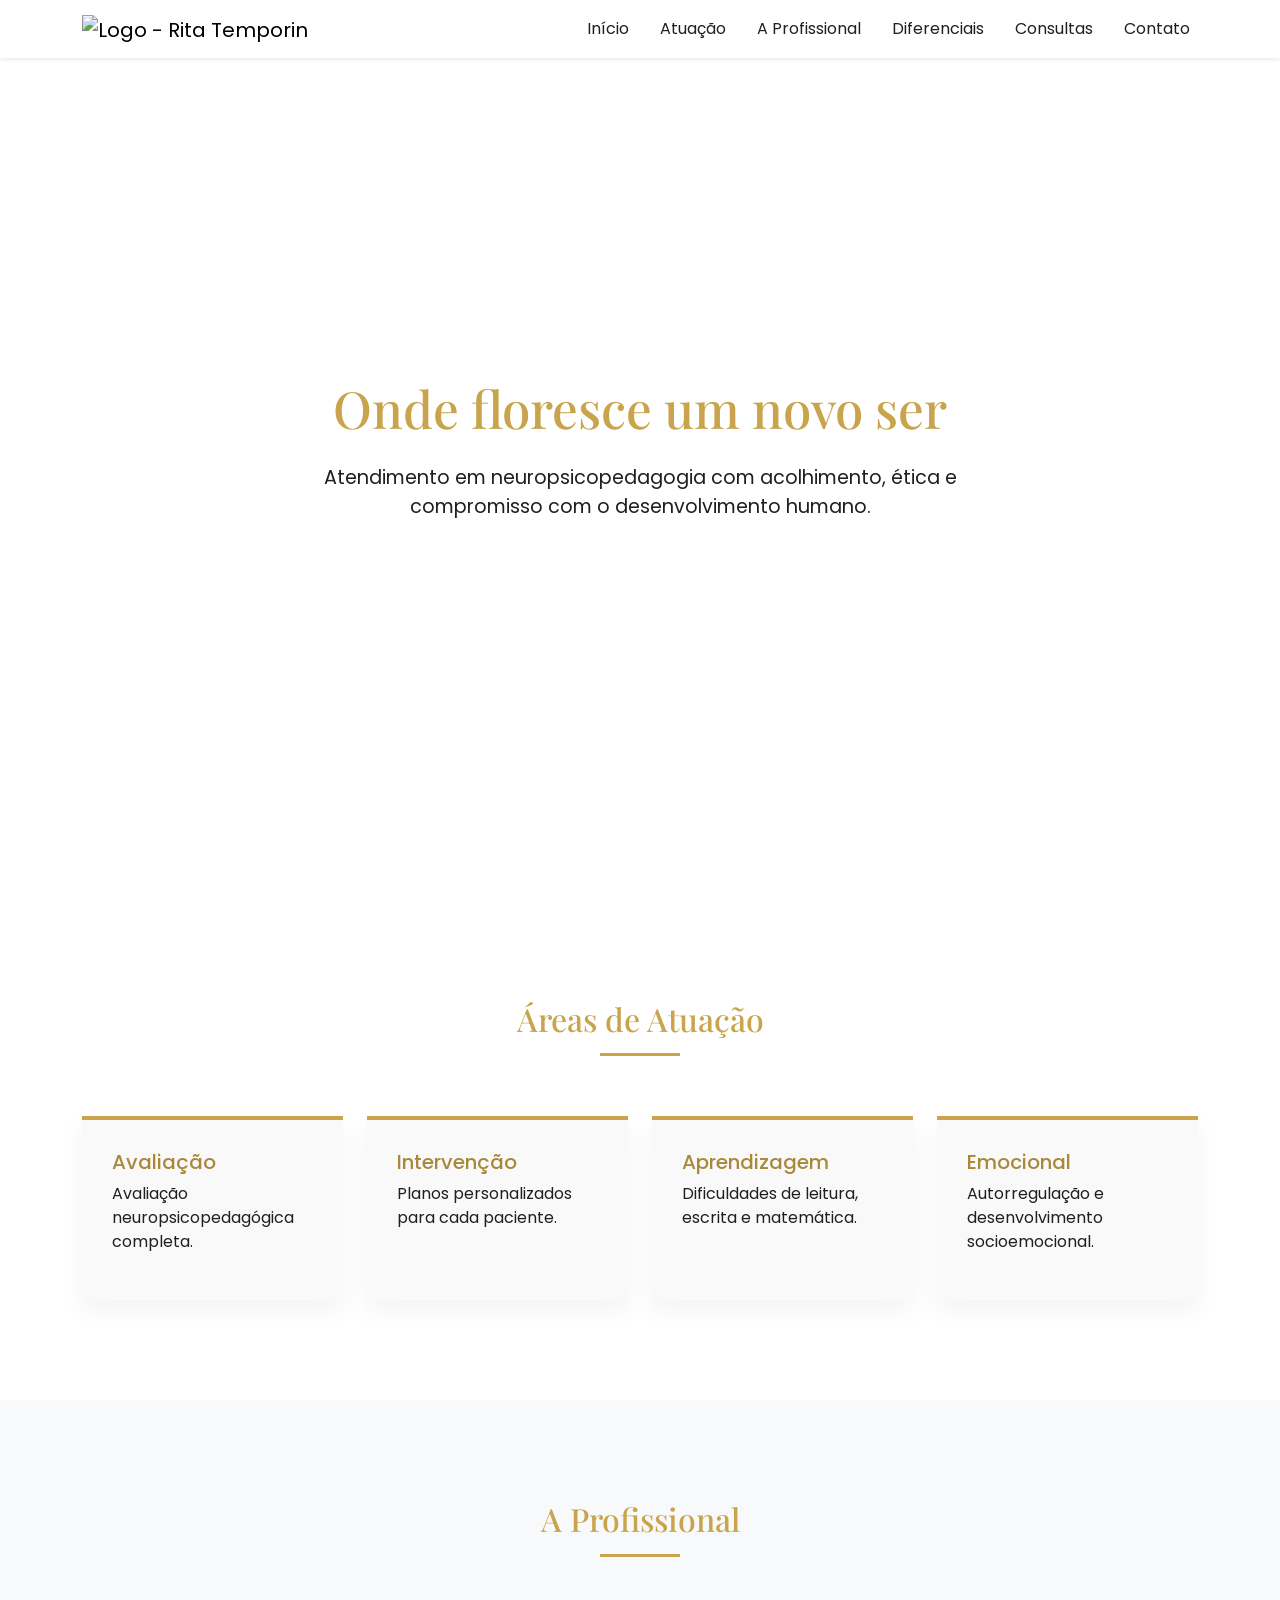
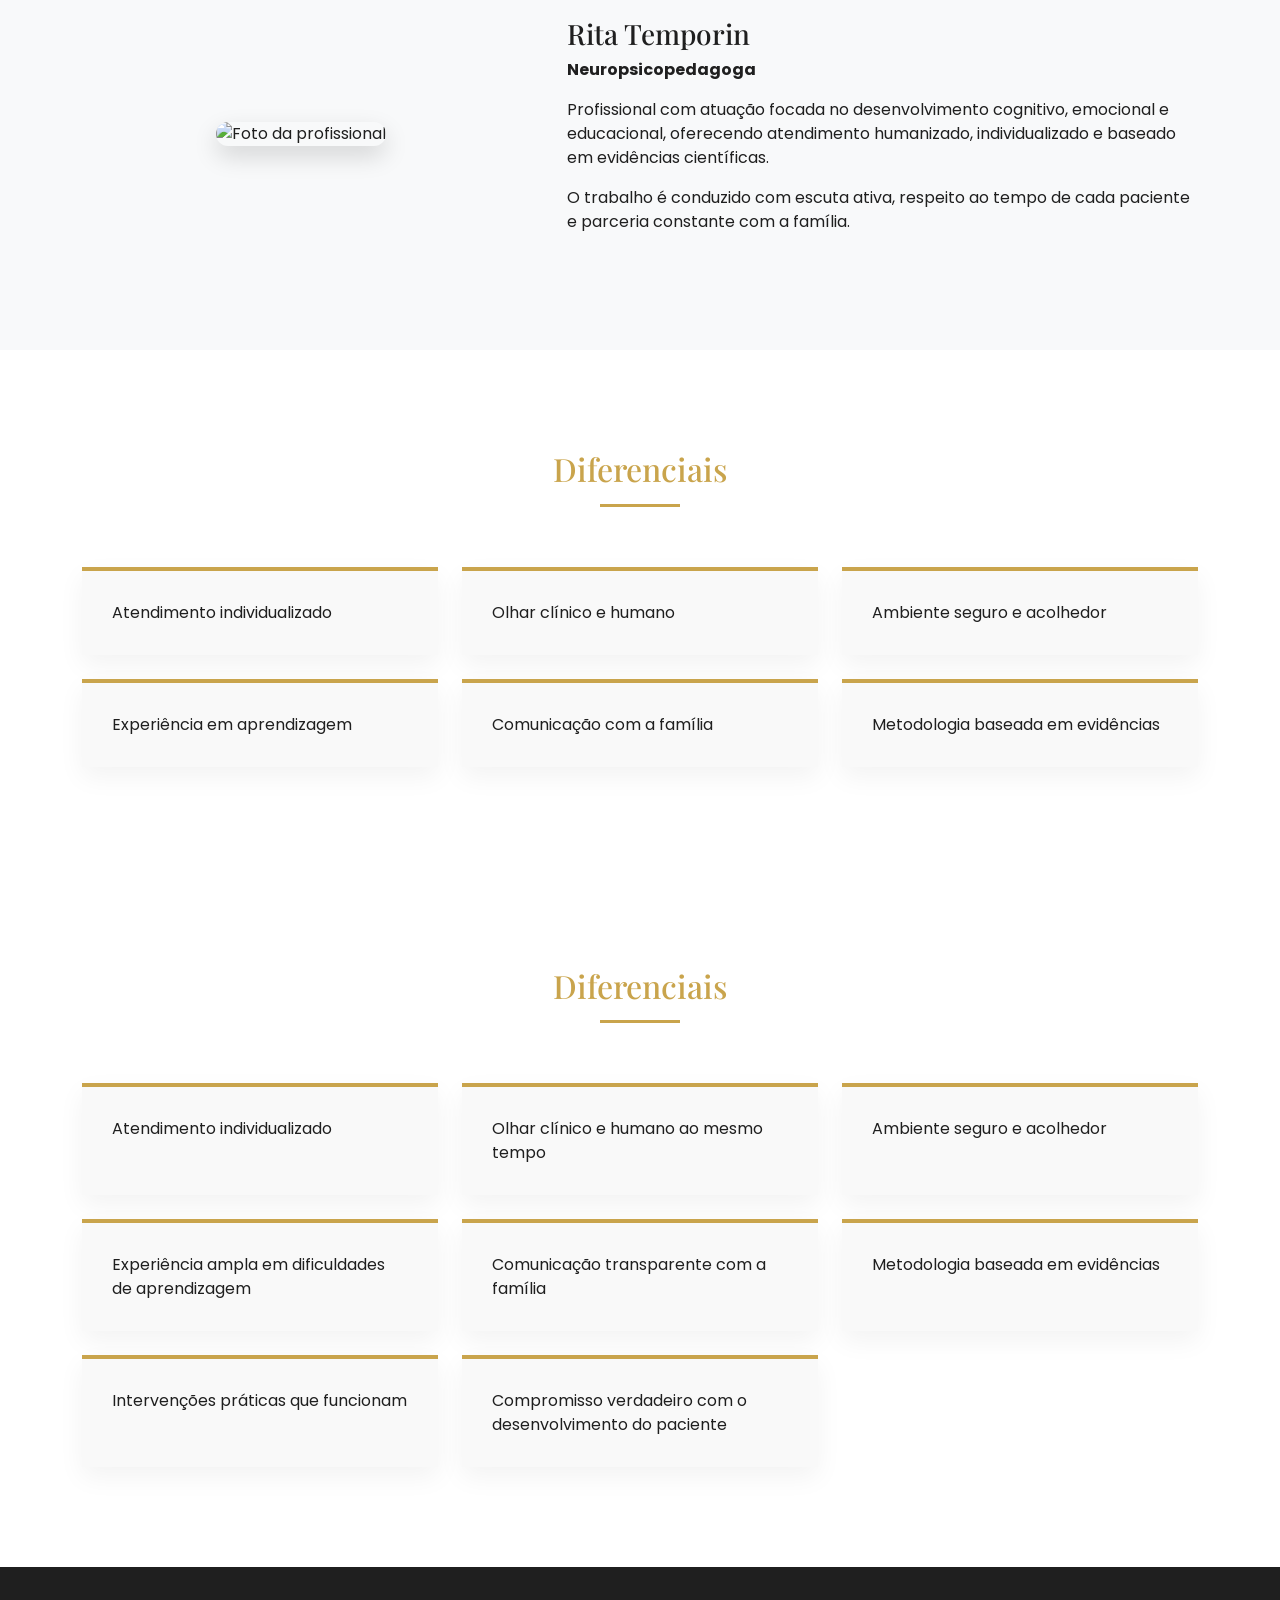
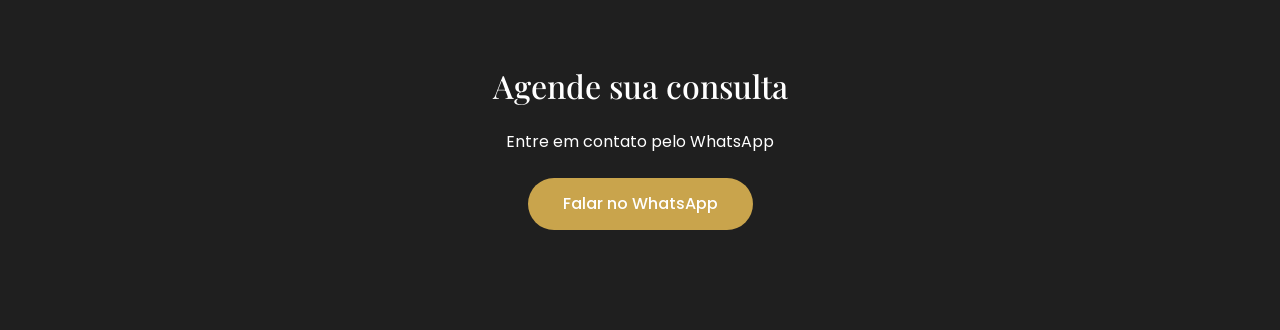
==== commit 502b5e70: "finalizando" ====
--- a/index.html
+++ b/index.html
@@ -1,764 +1,254 @@
 <!DOCTYPE html>
 <html lang="pt-br">
-
-    <head>
-        <meta charset="utf-8">
-        <title></title>
-        <meta content="width=device-width, initial-scale=1.0" name="viewport">
-        <meta content="" name="keywords">
-        <meta content="" name="description">
-
-        
-        <link rel="preconnect" href="https://fonts.googleapis.com">
-        <link rel="preconnect" href="https://fonts.gstatic.com" crossorigin>
-        <link href="https://fonts.googleapis.com/css2?family=Open+Sans:wght@400;500;600&family=Playfair+Display:wght@400;500;600&display=swap" rel="stylesheet"> 
-
-        <!-- Icon Font Stylesheet -->
-        <link rel="stylesheet" href="https://use.fontawesome.com/releases/v5.15.4/css/all.css"/>
-        <link href="https://cdn.jsdelivr.net/npm/bootstrap-icons@1.4.1/font/bootstrap-icons.css" rel="stylesheet">
-
-        <!-- Libraries Stylesheet -->
-        <link href="lib/animate/animate.min.css" rel="stylesheet">
-        <link href="lib/owlcarousel/assets/owl.carousel.min.css" rel="stylesheet">
-
-
-        <!-- Customized Bootstrap Stylesheet -->
-        <link href="css/bootstrap.min.css" rel="stylesheet">
-
-        <!-- Template Stylesheet -->
-        <link href="css/style.css" rel="stylesheet">
-    </head>
-
-    <body>
-
-        <!-- Spinner Start -->
-        <div id="spinner" class="show bg-white position-fixed translate-middle w-100 vh-100 top-50 start-50 d-flex align-items-center justify-content-center">
-            <div class="spinner-border text-primary" style="width: 3rem; height: 3rem;" role="status">
-                <span class="sr-only">Carregando...</span>
-            </div>
+<head>
+<meta charset="UTF-8">
+<title>Rita Temporin | Neuropsicopedagogia</title>
+<meta name="viewport" content="width=device-width, initial-scale=1.0">
+
+<link href="https://cdn.jsdelivr.net/npm/bootstrap@5.3.2/dist/css/bootstrap.min.css" rel="stylesheet">
+<link href="https://fonts.googleapis.com/css2?family=Playfair+Display:wght@400;600&family=Poppins:wght@300;400;500&display=swap" rel="stylesheet">
+
+<style>
+:root{
+    --gold: #c9a44c;
+    --gold-dark: #a8893a;
+    --white: #ffffff;
+    --light: #f9f9f9;
+    --dark: #1f1f1f;
+}
+
+body{
+    font-family: 'Poppins', sans-serif;
+    background: var(--white);
+    color: var(--dark);
+    scroll-behavior: smooth;
+}
+
+section{
+    padding: 100px 0;
+}
+
+h1, h2, h3, h4{
+    font-family: 'Playfair Display', serif;
+}
+
+.navbar{
+    background: var(--white);
+}
+
+.navbar-brand img{
+    height: 50px;
+}
+
+.nav-link{
+    color: var(--dark);
+    margin-left: 15px;
+}
+
+.nav-link:hover{
+    color: var(--gold);
+}
+
+.hero{
+    height: 100vh;
+    background: linear-gradient(rgba(255,255,255,0.9), rgba(255,255,255,0.9)),
+                url('https://images.unsplash.com/photo-1521791136064-7986c2920216') center/cover;
+    display: flex;
+    align-items: center;
+    text-align: center;
+}
+
+.hero h1{
+    font-size: 3.2rem;
+    color: var(--gold);
+}
+
+.hero p{
+    font-size: 1.2rem;
+    max-width: 700px;
+    margin: auto;
+}
+
+.card-gold{
+    border: none;
+    padding: 30px;
+    height: 100%;
+    background: var(--light);
+    box-shadow: 0 10px 25px rgba(0,0,0,0.05);
+    border-top: 4px solid var(--gold);
+}
+
+.card-gold h5{
+    color: var(--gold-dark);
+}
+
+.section-title{
+    text-align: center;
+    margin-bottom: 60px;
+}
+
+.section-title h2{
+    color: var(--gold);
+}
+
+.section-title span{
+    display: block;
+    width: 80px;
+    height: 3px;
+    background: var(--gold);
+    margin: 15px auto 0;
+}
+
+.profissional-img{
+    width: 100%;
+    max-width: 350px;
+    border-radius: 12px;
+    box-shadow: 0 10px 25px rgba(0,0,0,0.15);
+}
+
+.contact{
+    background: var(--dark);
+    color: var(--white);
+}
+
+.btn-gold{
+    background: var(--gold);
+    color: var(--white);
+    padding: 14px 35px;
+    border-radius: 50px;
+    font-weight: 500;
+    border: none;
+}
+
+.btn-gold:hover{
+    background: var(--gold-dark);
+    color: var(--white);
+}
+</style>
+</head>
+<body>
+
+<nav class="navbar navbar-expand-lg fixed-top shadow-sm">
+<div class="container">
+    <a class="navbar-brand" href="#inicio">
+        <img src="logo.png" alt="Logo - Rita Temporin">
+    </a>
+    <button class="navbar-toggler" type="button" data-bs-toggle="collapse" data-bs-target="#menu">
+        <span class="navbar-toggler-icon"></span>
+    </button>
+    <div class="collapse navbar-collapse" id="menu">
+        <ul class="navbar-nav ms-auto">
+            <li class="nav-item"><a class="nav-link" href="#inicio">Início</a></li>
+            <li class="nav-item"><a class="nav-link" href="#atuacao">Atuação</a></li>
+            <li class="nav-item"><a class="nav-link" href="#profissional">A Profissional</a></li>
+            <li class="nav-item"><a class="nav-link" href="#porque">Diferenciais</a></li>
+            <li class="nav-item"><a class="nav-link" href="#consultas">Consultas</a></li>
+            <li class="nav-item"><a class="nav-link" href="#contato">Contato</a></li>
+        </ul>
+    </div>
+</div>
+</nav>
+
+<section id="inicio" class="hero">
+<div class="container">
+    <h1>Onde floresce um novo ser</h1>
+    <p class="mt-4">
+        Atendimento em neuropsicopedagogia com acolhimento, ética e compromisso
+        com o desenvolvimento humano.
+    </p>
+</div>
+</section>
+
+<section id="atuacao">
+<div class="container">
+    <div class="section-title">
+        <h2>Áreas de Atuação</h2>
+        <span></span>
+    </div>
+
+    <div class="row g-4">
+        <div class="col-md-6 col-lg-3"><div class="card-gold"><h5>Avaliação</h5><p>Avaliação neuropsicopedagógica completa.</p></div></div>
+        <div class="col-md-6 col-lg-3"><div class="card-gold"><h5>Intervenção</h5><p>Planos personalizados para cada paciente.</p></div></div>
+        <div class="col-md-6 col-lg-3"><div class="card-gold"><h5>Aprendizagem</h5><p>Dificuldades de leitura, escrita e matemática.</p></div></div>
+        <div class="col-md-6 col-lg-3"><div class="card-gold"><h5>Emocional</h5><p>Autorregulação e desenvolvimento socioemocional.</p></div></div>
+    </div>
+</div>
+</section>
+
+<section id="profissional" class="bg-light">
+<div class="container">
+    <div class="section-title">
+        <h2>A Profissional</h2>
+        <span></span>
+    </div>
+
+    <div class="row align-items-center g-5">
+        <div class="col-md-5 text-center">
+            <img src="profissional.jpg" alt="Foto da profissional" class="profissional-img">
         </div>
-        <!-- Spinner End -->
-
-
-        <!-- Topbar Start -->
-        <div class="container-fluid bg-dark px-5 d-none d-lg-block">
-            <div class="row gx-0 align-items-center" style="height: 45px;">
-                <div class="col-lg-8 text-center text-lg-start mb-lg-0">
-                    <div class="d-flex flex-wrap">
-                        <a href="#" class="text-light me-4"><i class="fas fa-map-marker-alt text-primary me-2"></i>Localização</a>
-                        <a href="#" class="text-light me-4"><i class="fas fa-phone-alt text-primary me-2"></i>+15 99831-2536</a>
-                        <a href="#" class="text-light me-0"><i class="fas fa-envelope text-primary me-2"></i>ritatemporin@gmail.com</a>
-                    </div>
-                </div>
-                <div class="col-lg-4 text-center text-lg-end">
-                    <div class="d-flex align-items-center justify-content-end">
-                        <a href="#" class="btn btn-light btn-square border rounded-circle nav-fill me-3"><i class="fab fa-facebook-f"></i></a>
-                        <a href="#" class="btn btn-light btn-square border rounded-circle nav-fill me-3"><i class="fab fa-twitter"></i></a>
-                        <a href="#" class="btn btn-light btn-square border rounded-circle nav-fill me-3"><i class="fab fa-instagram"></i></a>
-                        <a href="#" class="btn btn-light btn-square border rounded-circle nav-fill me-0"><i class="fab fa-linkedin-in"></i></a>
-                    </div>
-                </div>
-            </div>
+        <div class="col-md-7">
+            <h3>Rita Temporin</h3>
+            <p><strong>Neuropsicopedagoga</strong></p>
+            <p>
+                Profissional com atuação focada no desenvolvimento cognitivo,
+                emocional e educacional, oferecendo atendimento humanizado,
+                individualizado e baseado em evidências científicas.
+            </p>
+            <p>
+                O trabalho é conduzido com escuta ativa, respeito ao tempo de
+                cada paciente e parceria constante com a família.
+            </p>
         </div>
-        <!-- Topbar End -->
-
-
-        <!-- Navbar & Hero Start -->
-        <div class="container-fluid position-relative p-0">
-            <nav class="navbar navbar-expand-lg navbar-light bg-white px-4 px-lg-5 py-3 py-lg-0">
-                <a href="index.html" class="navbar-brand p-0">
-                    <img src="img/logo.png" alt="Logo">
-                </a>
-                <button class="navbar-toggler" type="button" data-bs-toggle="collapse" data-bs-target="#navbarCollapse">
-                    <span class="fa fa-bars"></span>
-                </button>
-                <div class="collapse navbar-collapse" id="navbarCollapse">
-                    <div class="navbar-nav ms-auto py-0">
-                        <a href="index.html" class="nav-item nav-link active">Inicio</a>
-                        <a href="about.html" class="nav-item nav-link">Sobre</a>
-                        <div class="nav-item dropdown">
-                            <a href="#" class="nav-link dropdown-toggle" data-bs-toggle="dropdown">Paginas</a>
-                            <div class="dropdown-menu m-0">
-                                <a href="agendamentos.html" class="dropdown-item">Agendamentos</a>
-                                <a href="feature.html" class="dropdown-item">Sobre</a>
-                                <a href="blog.html" class="dropdown-item">Nosso Blog</a>
-                                <a href="team.html" class="dropdown-item">Nosso Time</a>
-                            </div>
-                        </div>
-                        <a href="contact.html" class="nav-item nav-link">Contact Us</a>
-                    </div>
-                    
-                </div>
-            </nav>
-
-
-            <!-- Carousel Start -->
-            <div class="header-carousel owl-carousel">
-                <div class="header-carousel-item">
-                    <img src="img/carousel-1.jpg" class="img-fluid w-100" alt="Image">
-                    <div class="carousel-caption">
-                        <div class="carousel-caption-content p-3">
-                            <h5 class="text-white text-uppercase fw-bold mb-4" style="letter-spacing: 3px;">InternaMente</h5>
-                            <h1 class="display-1 text-capitalize text-white mb-4">Onde floresce um novo ser</h1>
-                            <p class="mb-5 fs-5">“Cuidar de si é o primeiro passo para transformar o mundo ao redor.”
-                            </p>
-                            <a class="btn btn-primary rounded-pill text-white py-3 px-5" href="#">Marque Uma Consulta</a>
-                        </div>
-                    </div>
-                </div>
-                <div class="header-carousel-item">
-                    <img src="img/carousel-2.jpg" class="img-fluid w-100" alt="Image">
-                    <div class="carousel-caption">
-                        <div class="carousel-caption-content p-3">
-                            <h5 class="text-white text-uppercase fw-bold mb-4" style="letter-spacing: 3px;">InternaMente</h5>
-                            <h1 class="display-1 text-capitalize text-white mb-4">Onde floresce um novo ser</h1>
-                            <p class="mb-5 fs-5 animated slideInDown">“Cuidar de si é o primeiro passo para transformar o mundo ao redor.”
-                            </p>
-                            <a class="btn btn-primary rounded-pill text-white py-3 px-5" href="#">Marque Uma Consulta</a>
-                        </div>
-                    </div>
-                </div>
-            </div>
-            <!-- Carousel End -->
-        </div>
-        <!-- Navbar & Hero End -->
-
-
-        <!-- Services Start -->
-        <div class="container-fluid service py-5">
-            <div class="container py-5">
-                <div class="section-title mb-5 wow fadeInUp" data-wow-delay="0.2s">
-                    <div class="sub-style">
-                        <h4 class="sub-title px-3 mb-0">Oque A Gente Faz</h4>
-                    </div>
-                    <h1 class="display-3 mb-4">Atendimento psicológico e neuropsicopedagógico</h1>
-                    <p class="mb-0">Atendimento em psicologia e neuropsicopedagogia para crianças, adolescentes, adultos, casais</p>
-                </div>
-                <div class="row g-4 justify-content-center">
-                    <div class="col-md-6 col-lg-4 col-xl-3 wow fadeInUp" data-wow-delay="0.1s">
-                        <div class="service-item rounded">
-                           <div class="service-img rounded-top">
-                                <img src="img/service-1.jpg" class="img-fluid rounded-top w-100" alt="">
-                           </div>
-                            <div class="service-content rounded-bottom bg-light p-4">
-                                <div class="service-content-inner">
-                                    <h5 class="mb-4">Neuropsicopedagogia</h5>
-                                    <p class="mb-4">Avaliação e intervenção neuropsicopedagógica nos processos de aprendizagem, integrando afetividade, cognição e desenvolvimento humano para promover o aprender de forma plena e significativa.</p>
-                                    
-                                </div>
-                            </div>
-                        </div>
-                    </div>
-                    <div class="col-md-6 col-lg-4 col-xl-3 wow fadeInUp" data-wow-delay="0.3s">
-                        <div class="service-item rounded">
-                           <div class="service-img rounded-top">
-                                <img src="img/service-2.jpg" class="img-fluid rounded-top w-100" alt="">
-                           </div>
-                            <div class="service-content rounded-bottom bg-light p-4">
-                                <div class="service-content-inner">
-                                    <h5 class="mb-4">Intervenções Psicológicas e Educacionais</h5>
-                                    <p class="mb-4">Apoio a instituições e profissionais da educação, com foco no fortalecimento das relações afetivas e cognitivas no contexto escolar.</p>
-                                    
-                                </div>
-                            </div>
-                        </div>
-                    </div>
-                    <div class="col-md-6 col-lg-4 col-xl-3 wow fadeInUp" data-wow-delay="0.5s">
-                        <div class="service-item rounded">
-                           <div class="service-img rounded-top">
-                                <img src="img/service-3.jpg" class="img-fluid rounded-top w-100" alt="">
-                           </div>
-                            <div class="service-content rounded-bottom bg-light p-4">
-                                <div class="service-content-inner">
-                                    <h5 class="mb-4"></h5>
-                                    <p class="mb-4"></p>
-                                </div>
-                            </div>
-                        </div>
-                    </div>
-                    <div class="col-md-6 col-lg-4 col-xl-3 wow fadeInUp" data-wow-delay="0.7s">
-                        <div class="service-item rounded">
-                           <div class="service-img rounded-top">
-                                <img src="img/service-4.jpg" class="img-fluid rounded-top w-100" alt="">
-                           </div>
-                            <div class="service-content rounded-bottom bg-light p-4">
-                                <div class="service-content-inner">
-                                    <h5 class="mb-4"></h5>
-                                    <p class="mb-4"></p>
-                                    
-                                </div>
-                            </div>
-                        </div>
-                    </div>
-                    <div class="col-md-6 col-lg-4 col-xl-3 wow fadeInUp" data-wow-delay="0.1s">
-                        <div class="service-item rounded">
-                           <div class="service-img rounded-top">
-                                <img src="img/service-5.jpg" class="img-fluid rounded-top w-100" alt="">
-                           </div>
-                            <div class="service-content rounded-bottom bg-light p-4">
-                                <div class="service-content-inner">
-                                    <h5 class="mb-4"></h5>
-                                    <p class="mb-4"></p>
-                                    
-                                </div>
-                            </div>
-                        </div>
-                    </div>
-                    <div class="col-md-6 col-lg-4 col-xl-3 wow fadeInUp" data-wow-delay="0.3s">
-                        <div class="service-item rounded">
-                           <div class="service-img rounded-top">
-                                <img src="img/service-6.jpg" class="img-fluid rounded-top w-100" alt="">
-                           </div>
-                            <div class="service-content rounded-bottom bg-light p-4">
-                                <div class="service-content-inner">
-                                    <h5 class="mb-4"></h5>
-                                    <p class="mb-4"></p>
-                                    
-                                </div>
-                            </div>
-                        </div>
-                    </div>
-                    <div class="col-md-6 col-lg-4 col-xl-3 wow fadeInUp" data-wow-delay="0.5s">
-                        <div class="service-item rounded">
-                           <div class="service-img rounded-top">
-                                <img src="img/service-7.jpg" class="img-fluid rounded-top w-100" alt="">
-                           </div>
-                            <div class="service-content rounded-bottom bg-light p-4">
-                                <div class="service-content-inner">
-                                    <h5 class="mb-4"></h5>
-                                    <p class="mb-4"></p>
-                                    
-                                </div>
-                            </div>
-                        </div>
-                    </div>
-                    <div class="col-md-6 col-lg-4 col-xl-3 wow fadeInUp" data-wow-delay="0.7s">
-                        <div class="service-item rounded">
-                           <div class="service-img rounded-top">
-                                <img src="img/service-8.jpg" class="img-fluid rounded-top w-100" alt="">
-                           </div>
-                            <div class="service-content rounded-bottom bg-light p-4">
-                                <div class="service-content-inner">
-                                    <h5 class="mb-4"></h5>
-                                    <p class="mb-4"></p>
-                                    
-                                </div>
-                            </div>
-                        </div>
-                    </div>
-                    <div class="col-12 text-center wow fadeInUp" data-wow-delay="0.2s">
-                        <a class="btn btn-primary rounded-pill text-white py-3 px-5" href="#">Services More</a>
-                    </div>
-                </div>
-            </div>
-        </div>
-        <!-- Services End -->
-
-
-        <!-- About Start -->
-        <!-- About End -->
-
-        <!-- Feature Start -->
-        <div class="container-fluid feature py-5">
-            <div class="container py-5">
-                <div class="section-title mb-5 wow fadeInUp" data-wow-delay="0.1s">
-                    <div class="sub-style">
-                        <h4 class="sub-title px-3 mb-0">Porque Nos Escolher</h4>
-                    </div>
-
-                        
-                </div>
-                <div class="row g-4 justify-content-center">
-                    <div class="col-md-6 col-lg-4 col-xl-3 wow fadeInUp" data-wow-delay="0.1s">
-                        <div class="row-cols-1 feature-item p-4">
-                            <div class="col-12">
-                                <div class="feature-icon mb-4">
-                                    <div class="p-3 d-inline-flex bg-white rounded">
-                                        <i class="fas fa-diagnoses fa-4x text-primary"></i>
-                                    </div>
-                                </div>
-                                <div class="feature-content d-flex flex-column">
-                                    <h5 class="mb-4">Nossa missão</h5>
-                                    <p class="mb-0">Promover saúde emocional, compreensão de si e aprendizagem significativa por meio da escuta e do acolhimento.</p>
-                                </div>
-                            </div>
-                        </div>
-                    </div>
-                    <div class="col-md-6 col-lg-4 col-xl-3 wow fadeInUp" data-wow-delay="0.3s">
-                        <div class="row-cols-1 feature-item p-4">
-                            <div class="col-12">
-                                <div class="feature-icon mb-4">
-                                    <div class="p-3 d-inline-flex bg-white rounded">
-                                        <i class="fas fa-briefcase-medical fa-4x text-primary"></i>
-                                    </div>
-                                </div>
-                                <div class="feature-content d-flex flex-column">
-                                    <h5 class="mb-4">Nossos valores</h5>
-                                    <p class="mb-0">Ética, empatia, escuta, desenvolvimento humano, compromisso com a verdade e o acolhimento empático</p>
-                                </div>
-                            </div>
-                        </div>
-                    </div>
-                    <div class="col-md-6 col-lg-4 col-xl-3 wow fadeInUp" data-wow-delay="0.5s">
-                        <div class="row-cols-1 feature-item p-4">
-                            <div class="col-12">
-                                <div class="feature-icon mb-4">
-                                    <div class="p-3 d-inline-flex bg-white rounded">
-                                        <i class="fas fa-hospital-user fa-4x text-primary"></i>
-                                    </div>
-                                </div>
-                                <div class="feature-content d-flex flex-column">
-                                    <h5 class="mb-4">Nossa visão</h5>
-                                    <p class="mb-0">Ser referência em práticas integradas entre Psicologia, Psicanálise e Neuropsicopedagogia em Sorocaba.</p>
-                                </div>
-                            </div>
-                        </div>
-                    </div>
-                    <div class="col-md-6 col-lg-4 col-xl-3 wow fadeInUp" data-wow-delay="0.7s">
-                        <div class="row-cols-1 feature-item p-4">
-                            <div class="col-12">
-                                <div class="feature-icon mb-4">
-                                    <div class="p-3 d-inline-flex bg-white rounded">
-                                        <i class="fas fa-users fa-4x text-primary"></i>
-                                    </div>
-                                </div>
-                                <div class="feature-content d-flex flex-column">
-                                    <h5 class="mb-4"></h5>
-                                    <p class="mb-0"></p>
-                                </div>
-                            </div>
-                        </div>
-                    </div>
-                    <div class="col-md-6 col-lg-4 col-xl-3 wow fadeInUp" data-wow-delay="0.1s">
-                        <div class="row-cols-1 feature-item p-4">
-                            <div class="col-12">
-                                <div class="feature-icon mb-4">
-                                    <div class="p-3 d-inline-flex bg-white rounded">
-                                        <i class="fas fa-spa fa-4x text-primary"></i>
-                                    </div>
-                                </div>
-                                <div class="feature-content d-flex flex-column">
-                                    <h5 class="mb-4"></h5>
-                                    <p class="mb-0"></p>
-                                </div>
-                            </div>
-                        </div>
-                    </div>
-                    <div class="col-md-6 col-lg-4 col-xl-3 wow fadeInUp" data-wow-delay="0.3s">
-                        <div class="row-cols-1 feature-item p-4">
-                            <div class="col-12">
-                                <div class="feature-icon mb-4">
-                                    <div class="p-3 d-inline-flex bg-white rounded">
-                                        <i class="fas fa-heart fa-4x text-primary"></i>
-                                    </div>
-                                </div>
-                                <div class="feature-content d-flex flex-column">
-                                    <h5 class="mb-4"></h5>
-                                    <p class="mb-0"></p>
-                                </div>
-                            </div>
-                        </div>
-                    </div>
-                    <div class="col-md-6 col-lg-4 col-xl-3 wow fadeInUp" data-wow-delay="0.5s">
-                        <div class="row-cols-1 feature-item p-4">
-                            <div class="col-12">
-                                <div class="feature-icon mb-4">
-                                    <div class="p-3 d-inline-flex bg-white rounded">
-                                        <i class="fab fa-pied-piper fa-4x text-primary"></i>
-                                    </div>
-                                </div>
-                                <div class="feature-content d-flex flex-column">
-                                    <h5 class="mb-4"></h5>
-                                    <p class="mb-0"></p>
-                                </div>
-                            </div>
-                        </div>
-                    </div>
-                    <div class="col-md-6 col-lg-4 col-xl-3 wow fadeInUp" data-wow-delay="0.7s">
-                        <div class="row-cols-1 feature-item p-4">
-                            <div class="col-12">
-                                <div class="feature-icon mb-4">
-                                    <div class="p-3 d-inline-flex bg-white rounded">
-                                        <i class="fas fa-user-md fa-4x text-primary"></i>
-                                    </div>
-                                </div>
-                                <div class="feature-content d-flex flex-column">
-                                    <h5 class="mb-4"></h5>
-                                    <p class="mb-0"></p>
-                                </div>
-                            </div>
-                        </div>
-                    </div>
-                    <div class="col-12 text-center wow fadeInUp" data-wow-delay="0.2s">
-                    </div>
-                </div>
-            </div>
-        </div>
-        <!-- Feature End -->
-
-
-        <!-- Book Appointment Start -->
-
-                                </div>
-                            </div>
-                        </div>
-                    </div>
-                    <div class="col-lg-6 wow fadeInRight" data-wow-delay="0.4s">
-                        <div class="appointment-form rounded p-5">
-                            <h1 class="display-5 mb-4">Agende Uma Consulta</h1>
-                            <form>
-                                <div class="row gy-3 gx-4">
-                                    <div class="col-xl-6">
-                                        <input type="text" class="form-control py-3 border-primary bg-transparent text-white" placeholder="First Name">
-                                    </div>
-                                    <div class="col-xl-6">
-                                        <input type="email" class="form-control py-3 border-primary bg-transparent text-white" placeholder="Email">
-                                    </div>
-                                    <div class="col-xl-6">
-                                        <input type="phone" class="form-control py-3 border-primary bg-transparent" placeholder="Phone">
-                                    </div>
-                                    <div class="col-xl-6">
-                                        <select class="form-select py-3 border-primary bg-transparent" aria-label="Default select example">
-                                            <option selected>Seu Genero</option>
-                                            <option value="1">Masculino</option>
-                                            <option value="2">Feminino</option>
-                                            <option value="3">Outros</option>
-                                        </select>
-                                    </div>
-                                    <div class="col-xl-6">
-                                        <input type="date" class="form-control py-3 border-primary bg-transparent">
-                                    </div>
-                                    <div class="col-12">
-                                        <textarea class="form-control border-primary bg-transparent text-white" name="text" id="area-text" cols="30" rows="5" placeholder="Write Comments"></textarea>
-                                    </div>
-                                    <div class="col-12">
-                                        <a href="http://wa.me/5515998312536/?text=msg" type="button" class="btn btn-primary text-white w-100 py-3 px-5">SUBMIT NOW</a>
-                                    </div>
-                                </div>
-                            </form>
-                        </div>
-                    </div>
-                </div>
-            </div>
-        </div>
-       
-
-
-        <!-- Team Start -->
-        <div class="container-fluid team py-5">
-            <div class="container py-5">
-                <div class="section-title mb-5 wow fadeInUp" data-wow-delay="0.1s">
-                    <div class="sub-style">
-                        <h4 class="sub-title px-3 mb-0">Meet our team</h4>
-                    </div>
-                    <h1 class="display-3 mb-4">Physiotherapy Services from Professional Therapist</h1>
-                    <p class="mb-0">Lorem ipsum dolor sit amet consectetur adipisicing elit. Quaerat deleniti amet at atque sequi quibusdam cumque itaque repudiandae temporibus, eius nam mollitia voluptas maxime veniam necessitatibus saepe in ab? Repellat!</p>
-                </div>
-                <div class="row g-4 justify-content-center">
-                    <div class="col-md-6 col-lg-6 col-xl-3 wow fadeInUp" data-wow-delay="0.1s">
-                        <div class="team-item rounded">
-                            <div class="team-img rounded-top h-100">
-                                <img src="img/team-1.jpg" class="img-fluid rounded-top w-100" alt="">
-                                <div class="team-icon d-flex justify-content-center">
-                                    <a class="btn btn-square btn-primary text-white rounded-circle mx-1" href=""><i class="fab fa-facebook-f"></i></a>
-                                    <a class="btn btn-square btn-primary text-white rounded-circle mx-1" href=""><i class="fab fa-twitter"></i></a>
-                                    <a class="btn btn-square btn-primary text-white rounded-circle mx-1" href=""><i class="fab fa-instagram"></i></a>
-                                    <a class="btn btn-square btn-primary text-white rounded-circle mx-1" href=""><i class="fab fa-linkedin-in"></i></a>
-                                </div>
-                            </div>
-                            <div class="team-content text-center border border-primary border-top-0 rounded-bottom p-4">
-                                <h5>Full Name</h5>
-                                <p class="mb-0">Message Physio Therapist</p>
-                            </div>
-                        </div>
-                    </div>
-                    <div class="col-md-6 col-lg-6 col-xl-3 wow fadeInUp" data-wow-delay="0.3s">
-                        <div class="team-item rounded">
-                            <div class="team-img rounded-top h-100">
-                                <img src="img/team-2.jpg" class="img-fluid rounded-top w-100" alt="">
-                                <div class="team-icon d-flex justify-content-center">
-                                    <a class="btn btn-square btn-primary text-white rounded-circle mx-1" href=""><i class="fab fa-facebook-f"></i></a>
-                                    <a class="btn btn-square btn-primary text-white rounded-circle mx-1" href=""><i class="fab fa-twitter"></i></a>
-                                    <a class="btn btn-square btn-primary text-white rounded-circle mx-1" href=""><i class="fab fa-instagram"></i></a>
-                                    <a class="btn btn-square btn-primary text-white rounded-circle mx-1" href=""><i class="fab fa-linkedin-in"></i></a>
-                                </div>
-                            </div>
-                            <div class="team-content text-center border border-primary border-top-0 rounded-bottom p-4">
-                                <h5>Full Name</h5>
-                                <p class="mb-0">Rehabilitation Therapist</p>
-                            </div>
-                        </div>
-                    </div>
-                    <div class="col-md-6 col-lg-6 col-xl-3 wow fadeInUp" data-wow-delay="0.5s">
-                        <div class="team-item rounded">
-                            <div class="team-img rounded-top h-100">
-                                <img src="img/team-3.jpg" class="img-fluid rounded-top w-100" alt="">
-                                <div class="team-icon d-flex justify-content-center">
-                                    <a class="btn btn-square btn-primary text-white rounded-circle mx-1" href=""><i class="fab fa-facebook-f"></i></a>
-                                    <a class="btn btn-square btn-primary text-white rounded-circle mx-1" href=""><i class="fab fa-twitter"></i></a>
-                                    <a class="btn btn-square btn-primary text-white rounded-circle mx-1" href=""><i class="fab fa-instagram"></i></a>
-                                    <a class="btn btn-square btn-primary text-white rounded-circle mx-1" href=""><i class="fab fa-linkedin-in"></i></a>
-                                </div>
-                            </div>
-                            <div class="team-content text-center border border-primary border-top-0 rounded-bottom p-4">
-                                <h5>Full Name</h5>
-                                <p class="mb-0">Doctor of Physical therapy</p>
-                            </div>
-                        </div>
-                    </div>
-                    <div class="col-md-6 col-lg-6 col-xl-3 wow fadeInUp" data-wow-delay="0.7s">
-                        <div class="team-item rounded">
-                            <div class="team-img rounded-top h-100">
-                                <img src="img/team-4.jpg" class="img-fluid rounded-top w-100" alt="">
-                                <div class="team-icon d-flex justify-content-center">
-                                    <a class="btn btn-square btn-primary text-white rounded-circle mx-1" href=""><i class="fab fa-facebook-f"></i></a>
-                                    <a class="btn btn-square btn-primary text-white rounded-circle mx-1" href=""><i class="fab fa-twitter"></i></a>
-                                    <a class="btn btn-square btn-primary text-white rounded-circle mx-1" href=""><i class="fab fa-instagram"></i></a>
-                                    <a class="btn btn-square btn-primary text-white rounded-circle mx-1" href=""><i class="fab fa-linkedin-in"></i></a>
-                                </div>
-                            </div>
-                            <div class="team-content text-center border border-primary border-top-0 rounded-bottom p-4">
-                                <h5>Full Name</h5>
-                                <p class="mb-0">Doctor of Physical therapy</p>
-                            </div>
-                        </div>
-                    </div>
-                </div>
-            </div>
-        </div>
-        <!-- Team End -->
-
-
-        <!-- Testimonial Start -->
-        <div class="container-fluid testimonial py-5 wow zoomInDown" data-wow-delay="0.1s">
-            <div class="container py-5">
-                <div class="section-title mb-5">
-                    <div class="sub-style">
-                        <h4 class="sub-title text-white px-3 mb-0">Testimonial</h4>
-                    </div>
-                    <h1 class="display-3 mb-4">What Clients are Say</h1>
-                </div>
-                <div class="testimonial-carousel owl-carousel">
-                    <div class="testimonial-item">
-                        <div class="testimonial-inner p-5">
-                            <div class="testimonial-inner-img mb-4">
-                                <img src="img/testimonial-img.jpg" class="img-fluid rounded-circle" alt="">
-                            </div>
-                            <p class="text-white fs-7">Lorem ipsum dolor, sit amet consectetur adipisicing elit. Asperiores nemo facilis tempora esse explicabo sed! Dignissimos quia ullam pariatur blanditiis sed voluptatum. Totam aut quidem laudantium tempora. Minima, saepe earum!
-                            </p>
-                            <div class="text-center">
-                                <h5 class="mb-2">John Abraham</h5>
-                                <p class="mb-2 text-white-50">New York, USA</p>
-                                <div class="d-flex justify-content-center">
-                                    <i class="fas fa-star text-secondary"></i>
-                                    <i class="fas fa-star text-secondary"></i>
-                                    <i class="fas fa-star text-secondary"></i>
-                                    <i class="fas fa-star text-secondary"></i>
-                                    <i class="fas fa-star text-secondary"></i>
-                                </div>
-                            </div>
-                        </div>
-                    </div>
-                    <div class="testimonial-item">
-                        <div class="testimonial-inner p-5">
-                            <div class="testimonial-inner-img mb-4">
-                                <img src="img/testimonial-img.jpg" class="img-fluid rounded-circle" alt="">
-                            </div>
-                            <p class="text-white fs-7">Lorem ipsum dolor, sit amet consectetur adipisicing elit. Asperiores nemo facilis tempora esse explicabo sed! Dignissimos quia ullam pariatur blanditiis sed voluptatum. Totam aut quidem laudantium tempora. Minima, saepe earum!
-                            </p>
-                            <div class="text-center">
-                                <h5 class="mb-2">John Abraham</h5>
-                                <p class="mb-2 text-white-50">New York, USA</p>
-                                <div class="d-flex justify-content-center">
-                                    <i class="fas fa-star text-secondary"></i>
-                                    <i class="fas fa-star text-secondary"></i>
-                                    <i class="fas fa-star text-secondary"></i>
-                                    <i class="fas fa-star text-secondary"></i>
-                                    <i class="fas fa-star text-secondary"></i>
-                                </div>
-                            </div>
-                        </div>
-                    </div>
-                    <div class="testimonial-item">
-                        <div class="testimonial-inner p-5">
-                            <div class="testimonial-inner-img mb-4">
-                                <img src="img/testimonial-img.jpg" class="img-fluid rounded-circle" alt="">
-                            </div>
-                            <p class="text-white fs-7">Lorem ipsum dolor, sit amet consectetur adipisicing elit. Asperiores nemo facilis tempora esse explicabo sed! Dignissimos quia ullam pariatur blanditiis sed voluptatum. Totam aut quidem laudantium tempora. Minima, saepe earum!
-                            </p>
-                            <div class="text-center">
-                                <h5 class="mb-2">John Abraham</h5>
-                                <p class="mb-2 text-white-50">New York, USA</p>
-                                <div class="d-flex justify-content-center">
-                                    <i class="fas fa-star text-secondary"></i>
-                                    <i class="fas fa-star text-secondary"></i>
-                                    <i class="fas fa-star text-secondary"></i>
-                                    <i class="fas fa-star text-secondary"></i>
-                                    <i class="fas fa-star text-secondary"></i>
-                                </div>
-                            </div>
-                        </div>
-                    </div>
-                </div>
-            </div>
-        </div>
-        <!-- Testimonial End -->
-
-
-        <!-- Blog Start -->
-        <div class="container-fluid blog py-5">
-            <div class="container py-5">
-                <div class="section-title mb-5 wow fadeInUp" data-wow-delay="0.1s">
-                    <div class="sub-style">
-                        <h4 class="sub-title px-3 mb-0">Our Blog</h4>
-                    </div>
-                    <h1 class="display-3 mb-4">Excellent Facility and High Quality Therapy</h1>
-                    <p class="mb-0">Lorem ipsum dolor sit amet consectetur adipisicing elit. Quaerat deleniti amet at atque sequi quibusdam cumque itaque repudiandae temporibus, eius nam mollitia voluptas maxime veniam necessitatibus saepe in ab? Repellat!</p>
-                </div>
-                <div class="row g-4 justify-content-center">
-                    <div class="col-md-6 col-lg-6 col-xl-4 wow fadeInUp" data-wow-delay="0.1s">
-                        <div class="blog-item rounded">
-                            <div class="blog-img">
-                                <img src="img/blog-1.jpg" class="img-fluid w-100" alt="Image">
-                            </div>
-                            <div class="blog-centent p-4">
-                                <div class="d-flex justify-content-between mb-4">
-                                    <p class="mb-0 text-muted"><i class="fa fa-calendar-alt text-primary"></i> 01 Jan 2045</p>
-                                    <a href="#" class="text-muted"><span class="fa fa-comments text-primary"></span> 3 Comments</a>
-                                </div>
-                                <a href="#" class="h4">Remove back Pain While Working on o physio</a>
-                                <p class="my-4">Lorem ipsum dolor sit amet consectetur adipisicing elit. Laudantium hic consequatur beatae architecto,</p>
-                                <a href="#" class="btn btn-primary rounded-pill text-white py-2 px-4 mb-1">Read More</a>
-                            </div>
-                        </div>
-                    </div>
-                    <div class="col-md-6 col-lg-6 col-xl-4 wow fadeInUp" data-wow-delay="0.3s">
-                        <div class="blog-item rounded">
-                            <div class="blog-img">
-                                <img src="img/blog-2.jpg" class="img-fluid w-100" alt="Image">
-                            </div>
-                            <div class="blog-centent p-4">
-                                <div class="d-flex justify-content-between mb-4">
-                                    <p class="mb-0 text-muted"><i class="fa fa-calendar-alt text-primary"></i> 01 Jan 2045</p>
-                                    <a href="#" class="text-muted"><span class="fa fa-comments text-primary"></span> 3 Comments</a>
-                                </div>
-                                <a href="#" class="h4">Benefits of a weekly physiotherapy session</a>
-                                <p class="my-4">Lorem ipsum dolor sit amet consectetur adipisicing elit. Laudantium hic consequatur beatae architecto,</p>
-                                <a href="#" class="btn btn-primary rounded-pill text-white py-2 px-4 mb-1">Read More</a>
-                            </div>
-                        </div>
-                    </div>
-                    <div class="col-md-6 col-lg-6 col-xl-4 wow fadeInUp" data-wow-delay="0.5s">
-                        <div class="blog-item rounded">
-                            <div class="blog-img">
-                                <img src="img/blog-3.jpg" class="img-fluid w-100" alt="Image">
-                            </div>
-                            <div class="blog-centent p-4">
-                                <div class="d-flex justify-content-between mb-4">
-                                    <p class="mb-0 text-muted"><i class="fa fa-calendar-alt text-primary"></i> 01 Jan 2045</p>
-                                    <a href="#" class="text-muted"><span class="fa fa-comments text-primary"></span> 3 Comments</a>
-                                </div>
-                                <a href="#" class="h4">Regular excercise can slow ageing process</a>
-                                <p class="my-4">Lorem ipsum dolor sit amet consectetur adipisicing elit. Laudantium hic consequatur beatae architecto,</p>
-                                <a href="#" class="btn btn-primary rounded-pill text-white py-2 px-4 mb-1">Read More</a>
-                            </div>
-                        </div>
-                    </div>
-                </div>
-            </div>
-        </div>
-        <!-- Blog End -->
-
-
-        <!-- Footer Start -->
-        <div class="container-fluid footer py-5 wow fadeIn" data-wow-delay="0.2s">
-            <div class="container py-5">
-                <div class="row g-5">
-                    <div class="col-md-6 col-lg-6 col-xl-3">
-                        <div class="footer-item d-flex flex-column">
-                            <h4 class="text-white mb-4"><i class="fas fa-star-of-life me-3"></i>Terapia</h4>
-                            <p>Lorem ipsum dolor sit amet consectetur adipisicing elit. Delectus dolorem impedit eos autem dolores laudantium quia, qui similique
-                            </p>
-                            <div class="d-flex align-items-center">
-                                <i class="fas fa-share fa-2x text-white me-2"></i>
-                                <a class="btn-square btn btn-primary text-white rounded-circle mx-1" href=""><i class="fab fa-facebook-f"></i></a>
-                                <a class="btn-square btn btn-primary text-white rounded-circle mx-1" href=""><i class="fab fa-twitter"></i></a>
-                                <a class="btn-square btn btn-primary text-white rounded-circle mx-1" href=""><i class="fab fa-instagram"></i></a>
-                                <a class="btn-square btn btn-primary text-white rounded-circle mx-1" href=""><i class="fab fa-linkedin-in"></i></a>
-                            </div>
-                        </div>
-                    </div>
-                    <div class="col-md-6 col-lg-6 col-xl-3">
-                        <div class="footer-item d-flex flex-column">
-                            <h4 class="mb-4 text-white">Quick Links</h4>
-                            <a href=""><i class="fas fa-angle-right me-2"></i> About Us</a>
-                            <a href=""><i class="fas fa-angle-right me-2"></i> Contact Us</a>
-                            <a href=""><i class="fas fa-angle-right me-2"></i> Privacy Policy</a>
-                            <a href=""><i class="fas fa-angle-right me-2"></i> Terms & Conditions</a>
-                            <a href=""><i class="fas fa-angle-right me-2"></i> Our Blog & News</a>
-                            <a href=""><i class="fas fa-angle-right me-2"></i> Our Team</a>
-                        </div>
-                    </div>
-                    <div class="col-md-6 col-lg-6 col-xl-3">
-                        <div class="footer-item d-flex flex-column">
-                            <h4 class="mb-4 text-white">Terapia Services</h4>
-                            <a href=""><i class="fas fa-angle-right me-2"></i> All Services</a>
-                            <a href=""><i class="fas fa-angle-right me-2"></i> Physiotherapy</a>
-                            <a href=""><i class="fas fa-angle-right me-2"></i> Diagnostics</a>
-                            <a href=""><i class="fas fa-angle-right me-2"></i> Manual Therapy</a>
-                            <a href=""><i class="fas fa-angle-right me-2"></i> Massage Therapy</a>
-                            <a href=""><i class="fas fa-angle-right me-2"></i> Rehabilitation</a>
-                        </div>
-                    </div>
-                    <div class="col-md-6 col-lg-6 col-xl-3">
-                        <div class="footer-item d-flex flex-column">
-                            <h4 class="mb-4 text-white">Contact Info</h4>
-                            <a href=""><i class="fa fa-map-marker-alt me-2"></i> 123 Street, New York, USA</a>
-                            <a href=""><i class="fas fa-envelope me-2"></i> info@example.com</a>
-                            <a href=""><i class="fas fa-envelope me-2"></i> info@example.com</a>
-                            <a href=""><i class="fas fa-phone me-2"></i> +012 345 67890</a>
-                            <a href="" class="mb-3"><i class="fas fa-print me-2"></i> +012 345 67890</a>
-                        </div>
-                    </div>
-                </div>
-            </div>
-        </div>
-        <!-- Footer End -->
-        
-        <!-- Copyright Start -->
-        <div class="container-fluid copyright py-4">
-            <div class="container">
-                <div class="row g-4 align-items-center">
-                    <div class="col-md-6 text-center text-md-start mb-md-0">
-                        <span class="text-white"><a href="#"><i class="fas fa-copyright text-light me-2"></i>Your Site Name</a>, All right reserved.</span>
-                    </div>
-                    <div class="col-md-6 text-center text-md-end text-white">
-                        <!--/*** This template is free as long as you keep the below author’s credit link/attribution link/backlink. ***/-->
-                        <!--/*** If you'd like to use the template without the below author’s credit link/attribution link/backlink, ***/-->
-                        <!--/*** you can purchase the Credit Removal License from "https://htmlcodex.com/credit-removal". ***/-->
-                        Designed By <a class="border-bottom" href="https://htmlcodex.com">HTML Codex</a> Distributed By <a class="border-bottom" href="https://themewagon.com">ThemeWagon</a>
-                    </div>
-                </div>
-            </div>
-        </div>
-        <!-- Copyright End -->
-
-        <!-- Back to Top -->
-        <a href="#" class="btn btn-primary btn-lg-square back-to-top"><i class="fa fa-arrow-up"></i></a>   
-
-        
-        <!-- JavaScript Libraries -->
-        <script src="https://ajax.googleapis.com/ajax/libs/jquery/3.6.4/jquery.min.js"></script>
-        <script src="https://cdn.jsdelivr.net/npm/bootstrap@5.0.0/dist/js/bootstrap.bundle.min.js"></script>
-        <script src="lib/wow/wow.min.js"></script>
-        <script src="lib/easing/easing.min.js"></script>
-        <script src="lib/waypoints/waypoints.min.js"></script>
-        <script src="lib/owlcarousel/owl.carousel.min.js"></script>
-        
-
-        <!-- Template Javascript -->
-        <script src="js/main.js"></script>
-        
-    </body>
-
-</html>+    </div>
+</div>
+</section>
+
+<section id="porque">
+<div class="container">
+    <div class="section-title">
+        <h2>Diferenciais</h2>
+        <span></span>
+    </div>
+
+    <div class="row g-4">
+        <div class="col-md-4"><div class="card-gold">Atendimento individualizado</div></div>
+        <div class="col-md-4"><div class="card-gold">Olhar clínico e humano</div></div>
+        <div class="col-md-4"><div class="card-gold">Ambiente seguro e acolhedor</div></div>
+        <div class="col-md-4"><div class="card-gold">Experiência em aprendizagem</div></div>
+        <div class="col-md-4"><div class="card-gold">Comunicação com a família</div></div>
+        <div class="col-md-4"><div class="card-gold">Metodologia baseada em evidências</div></div>
+    </div>
+</div>
+</section>
+
+<section id="consultas">
+<div class="container">
+    <div class="section-title">
+        <h2>Diferenciais</h2>
+        <span></span>
+    </div>
+
+    <div class="row g-4">
+        <div class="col-md-4"><div class="card-gold">Atendimento individualizado</div></div>
+        <div class="col-md-4"><div class="card-gold">Olhar clínico e humano ao mesmo tempo</div></div>
+        <div class="col-md-4"><div class="card-gold">Ambiente seguro e acolhedor</div></div>
+        <div class="col-md-4"><div class="card-gold">Experiência ampla em dificuldades de aprendizagem</div></div>
+        <div class="col-md-4"><div class="card-gold">Comunicação transparente com a família</div></div>
+        <div class="col-md-4"><div class="card-gold">Metodologia baseada em evidências</div></div>
+        <div class="col-md-4"><div class="card-gold">Intervenções práticas que funcionam</div></div>
+        <div class="col-md-4"><div class="card-gold">Compromisso verdadeiro com o desenvolvimento do paciente</div></div>
+
+</div>
+</section>
+
+<section id="contato" class="contact text-center">
+<div class="container">
+    <h2 class="mb-4">Agende sua consulta</h2>
+    <p class="mb-4">Entre em contato pelo WhatsApp</p>
+    <a href="https://wa.me/5515998312536" class="btn btn-gold">Falar no WhatsApp</a>
+</div>
+</section>
+
+<script src="https://cdn.jsdelivr.net/npm/bootstrap@5.3.2/dist/js/bootstrap.bundle.min.js"></script>
+</body>
+</html>
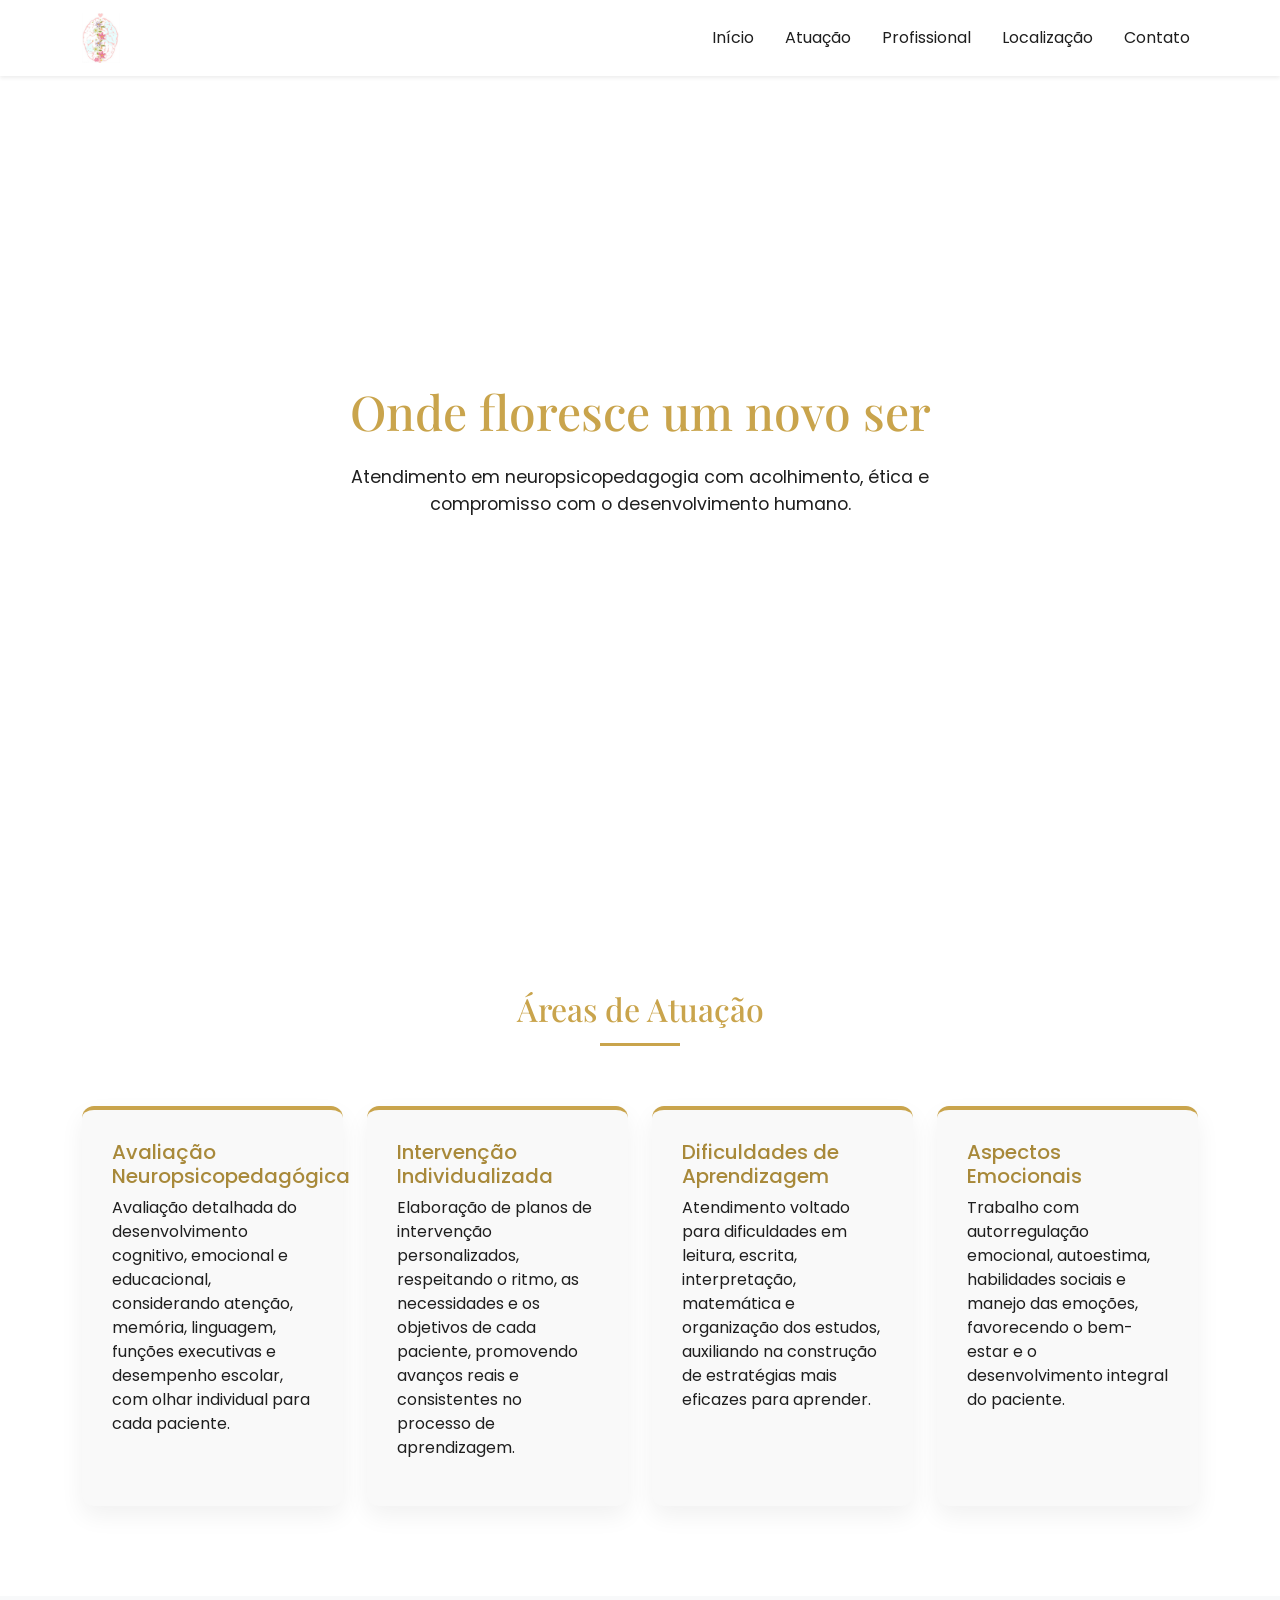
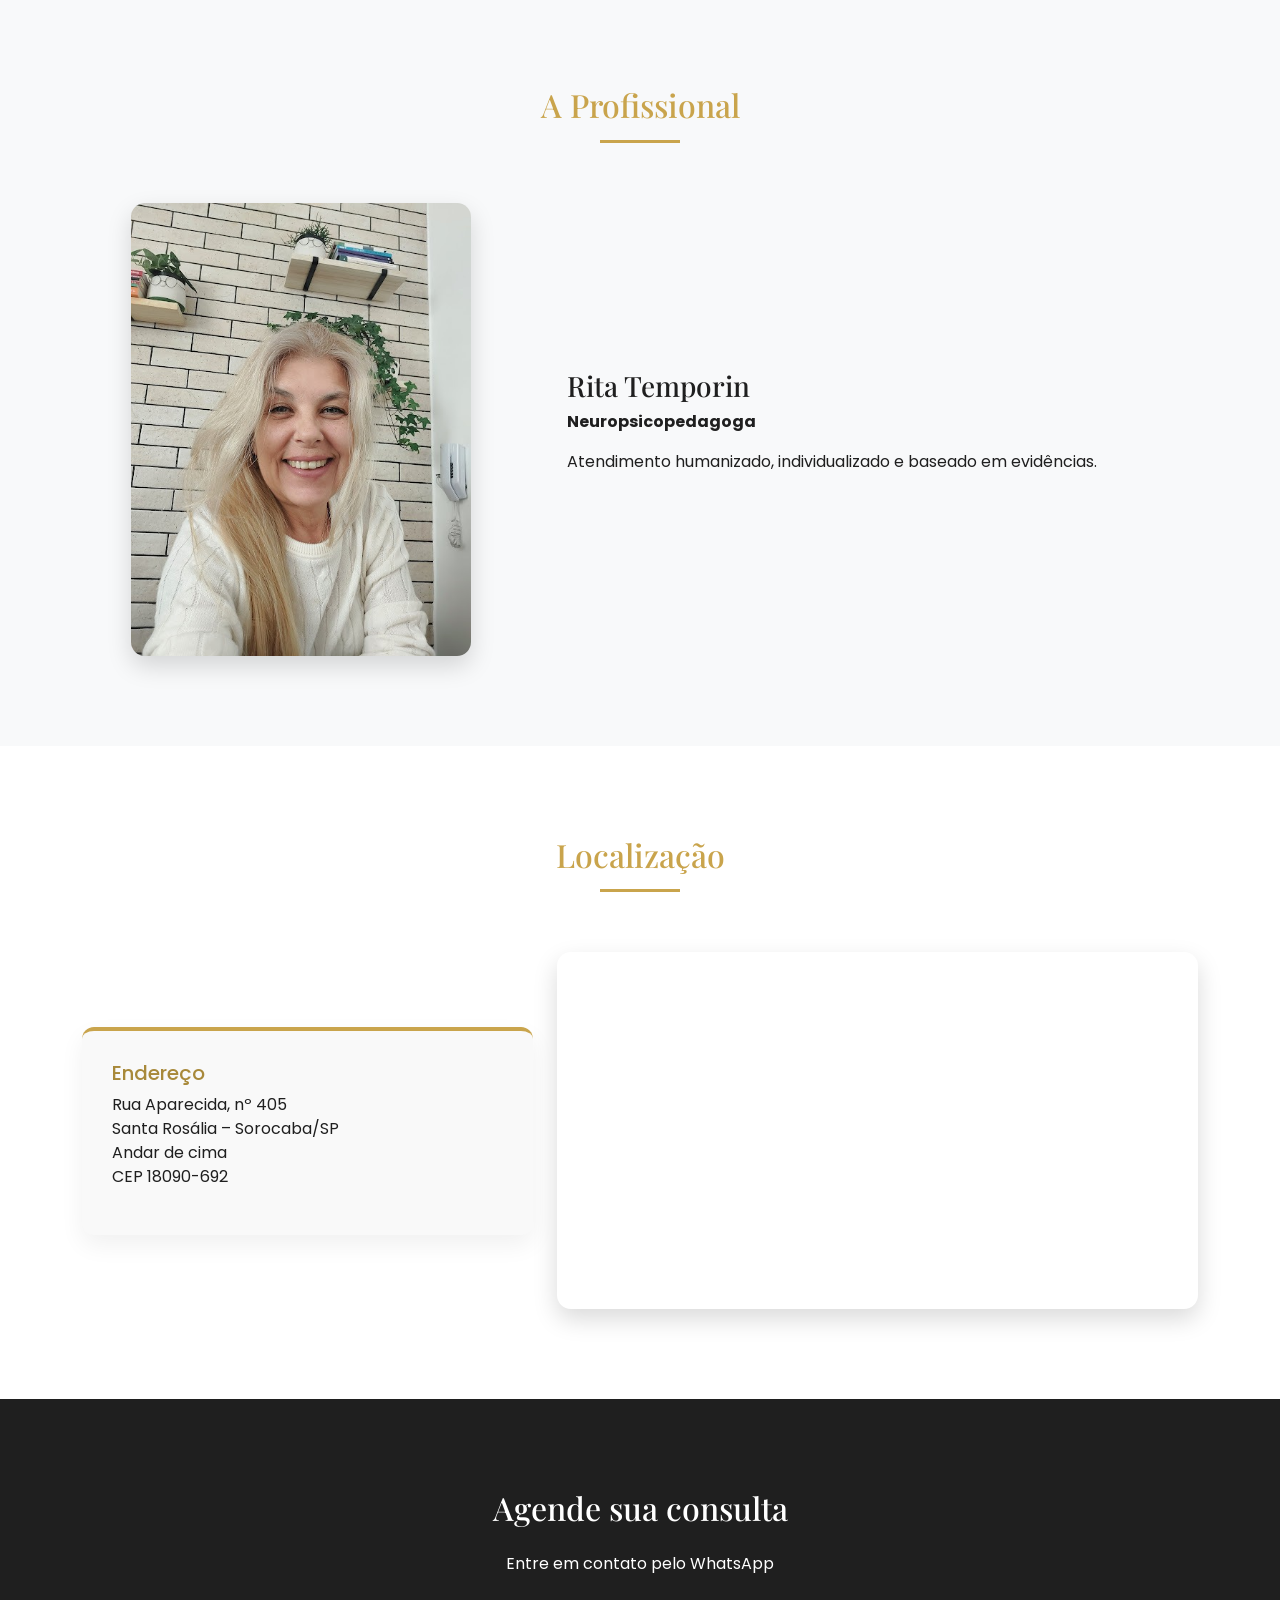
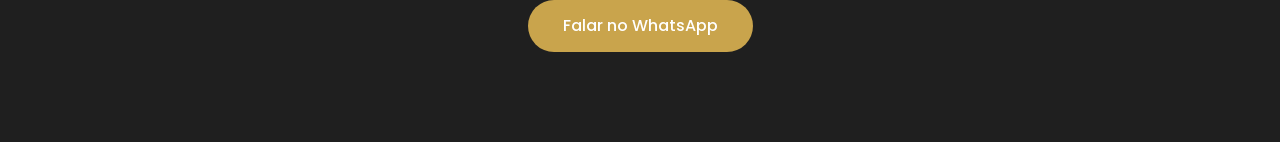
==== commit ecb36afb: "." ====
--- a/index.html
+++ b/index.html
@@ -25,10 +25,10 @@
 }
 
 section{
-    padding: 100px 0;
-}
-
-h1, h2, h3, h4{
+    padding: 90px 0;
+}
+
+h1, h2, h3{
     font-family: 'Playfair Display', serif;
 }
 
@@ -50,8 +50,8 @@
 }
 
 .hero{
-    height: 100vh;
-    background: linear-gradient(rgba(255,255,255,0.9), rgba(255,255,255,0.9)),
+    min-height: 100vh;
+    background: linear-gradient(rgba(255,255,255,0.92), rgba(255,255,255,0.92)),
                 url('https://images.unsplash.com/photo-1521791136064-7986c2920216') center/cover;
     display: flex;
     align-items: center;
@@ -59,12 +59,12 @@
 }
 
 .hero h1{
-    font-size: 3.2rem;
+    font-size: 3rem;
     color: var(--gold);
 }
 
 .hero p{
-    font-size: 1.2rem;
+    font-size: 1.1rem;
     max-width: 700px;
     margin: auto;
 }
@@ -74,8 +74,9 @@
     padding: 30px;
     height: 100%;
     background: var(--light);
-    box-shadow: 0 10px 25px rgba(0,0,0,0.05);
+    box-shadow: 0 10px 25px rgba(0,0,0,0.06);
     border-top: 4px solid var(--gold);
+    border-radius: 12px;
 }
 
 .card-gold h5{
@@ -101,8 +102,8 @@
 
 .profissional-img{
     width: 100%;
-    max-width: 350px;
-    border-radius: 12px;
+    max-width: 340px;
+    border-radius: 14px;
     box-shadow: 0 10px 25px rgba(0,0,0,0.15);
 }
 
@@ -122,7 +123,21 @@
 
 .btn-gold:hover{
     background: var(--gold-dark);
-    color: var(--white);
+}
+
+.map-box{
+    border-radius: 14px;
+    overflow: hidden;
+    box-shadow: 0 10px 25px rgba(0,0,0,0.15);
+}
+
+@media (max-width: 768px){
+    section{
+        padding: 70px 20px;
+    }
+    .hero h1{
+        font-size: 2.2rem;
+    }
 }
 </style>
 </head>
@@ -131,7 +146,7 @@
 <nav class="navbar navbar-expand-lg fixed-top shadow-sm">
 <div class="container">
     <a class="navbar-brand" href="#inicio">
-        <img src="logo.png" alt="Logo - Rita Temporin">
+        <img src="/imagens/logo.png" alt="Logo Rita Temporin">
     </a>
     <button class="navbar-toggler" type="button" data-bs-toggle="collapse" data-bs-target="#menu">
         <span class="navbar-toggler-icon"></span>
@@ -140,9 +155,8 @@
         <ul class="navbar-nav ms-auto">
             <li class="nav-item"><a class="nav-link" href="#inicio">Início</a></li>
             <li class="nav-item"><a class="nav-link" href="#atuacao">Atuação</a></li>
-            <li class="nav-item"><a class="nav-link" href="#profissional">A Profissional</a></li>
-            <li class="nav-item"><a class="nav-link" href="#porque">Diferenciais</a></li>
-            <li class="nav-item"><a class="nav-link" href="#consultas">Consultas</a></li>
+            <li class="nav-item"><a class="nav-link" href="#profissional">Profissional</a></li>
+            <li class="nav-item"><a class="nav-link" href="#localizacao">Localização</a></li>
             <li class="nav-item"><a class="nav-link" href="#contato">Contato</a></li>
         </ul>
     </div>
@@ -167,10 +181,49 @@
     </div>
 
     <div class="row g-4">
-        <div class="col-md-6 col-lg-3"><div class="card-gold"><h5>Avaliação</h5><p>Avaliação neuropsicopedagógica completa.</p></div></div>
-        <div class="col-md-6 col-lg-3"><div class="card-gold"><h5>Intervenção</h5><p>Planos personalizados para cada paciente.</p></div></div>
-        <div class="col-md-6 col-lg-3"><div class="card-gold"><h5>Aprendizagem</h5><p>Dificuldades de leitura, escrita e matemática.</p></div></div>
-        <div class="col-md-6 col-lg-3"><div class="card-gold"><h5>Emocional</h5><p>Autorregulação e desenvolvimento socioemocional.</p></div></div>
+        <div class="col-md-6 col-lg-3">
+            <div class="card-gold">
+                <h5>Avaliação Neuropsicopedagógica</h5>
+                <p>
+                    Avaliação detalhada do desenvolvimento cognitivo, emocional e
+                    educacional, considerando atenção, memória, linguagem, funções
+                    executivas e desempenho escolar, com olhar individual para cada paciente.
+                </p>
+            </div>
+        </div>
+
+        <div class="col-md-6 col-lg-3">
+            <div class="card-gold">
+                <h5>Intervenção Individualizada</h5>
+                <p>
+                    Elaboração de planos de intervenção personalizados, respeitando
+                    o ritmo, as necessidades e os objetivos de cada paciente,
+                    promovendo avanços reais e consistentes no processo de aprendizagem.
+                </p>
+            </div>
+        </div>
+
+        <div class="col-md-6 col-lg-3">
+            <div class="card-gold">
+                <h5>Dificuldades de Aprendizagem</h5>
+                <p>
+                    Atendimento voltado para dificuldades em leitura, escrita,
+                    interpretação, matemática e organização dos estudos,
+                    auxiliando na construção de estratégias mais eficazes para aprender.
+                </p>
+            </div>
+        </div>
+
+        <div class="col-md-6 col-lg-3">
+            <div class="card-gold">
+                <h5>Aspectos Emocionais</h5>
+                <p>
+                    Trabalho com autorregulação emocional, autoestima,
+                    habilidades sociais e manejo das emoções,
+                    favorecendo o bem-estar e o desenvolvimento integral do paciente.
+                </p>
+            </div>
+        </div>
     </div>
 </div>
 </section>
@@ -184,60 +237,45 @@
 
     <div class="row align-items-center g-5">
         <div class="col-md-5 text-center">
-            <img src="profissional.jpg" alt="Foto da profissional" class="profissional-img">
+            <img src="/imagens/profissional.png" class="profissional-img" alt="Foto profissional">
         </div>
         <div class="col-md-7">
             <h3>Rita Temporin</h3>
             <p><strong>Neuropsicopedagoga</strong></p>
-            <p>
-                Profissional com atuação focada no desenvolvimento cognitivo,
-                emocional e educacional, oferecendo atendimento humanizado,
-                individualizado e baseado em evidências científicas.
-            </p>
-            <p>
-                O trabalho é conduzido com escuta ativa, respeito ao tempo de
-                cada paciente e parceria constante com a família.
-            </p>
-        </div>
-    </div>
-</div>
-</section>
-
-<section id="porque">
+            <p>Atendimento humanizado, individualizado e baseado em evidências.</p>
+        </div>
+    </div>
+</div>
+</section>
+
+<section id="localizacao">
 <div class="container">
     <div class="section-title">
-        <h2>Diferenciais</h2>
+        <h2>Localização</h2>
         <span></span>
     </div>
 
-    <div class="row g-4">
-        <div class="col-md-4"><div class="card-gold">Atendimento individualizado</div></div>
-        <div class="col-md-4"><div class="card-gold">Olhar clínico e humano</div></div>
-        <div class="col-md-4"><div class="card-gold">Ambiente seguro e acolhedor</div></div>
-        <div class="col-md-4"><div class="card-gold">Experiência em aprendizagem</div></div>
-        <div class="col-md-4"><div class="card-gold">Comunicação com a família</div></div>
-        <div class="col-md-4"><div class="card-gold">Metodologia baseada em evidências</div></div>
-    </div>
-</div>
-</section>
-
-<section id="consultas">
-<div class="container">
-    <div class="section-title">
-        <h2>Diferenciais</h2>
-        <span></span>
-    </div>
-
-    <div class="row g-4">
-        <div class="col-md-4"><div class="card-gold">Atendimento individualizado</div></div>
-        <div class="col-md-4"><div class="card-gold">Olhar clínico e humano ao mesmo tempo</div></div>
-        <div class="col-md-4"><div class="card-gold">Ambiente seguro e acolhedor</div></div>
-        <div class="col-md-4"><div class="card-gold">Experiência ampla em dificuldades de aprendizagem</div></div>
-        <div class="col-md-4"><div class="card-gold">Comunicação transparente com a família</div></div>
-        <div class="col-md-4"><div class="card-gold">Metodologia baseada em evidências</div></div>
-        <div class="col-md-4"><div class="card-gold">Intervenções práticas que funcionam</div></div>
-        <div class="col-md-4"><div class="card-gold">Compromisso verdadeiro com o desenvolvimento do paciente</div></div>
-
+    <div class="row g-4 align-items-center">
+        <div class="col-md-5">
+            <div class="card-gold">
+                <h5>Endereço</h5>
+                <p>
+                    Rua Aparecida, nº 405<br>
+                    Santa Rosália – Sorocaba/SP<br>
+                    Andar de cima<br>
+                    CEP 18090-692
+                </p>
+            </div>
+        </div>
+        <div class="col-md-7">
+            <div class="map-box">
+                <iframe
+                    src="https://www.google.com/maps?q=Rua%20Aparecida%20405%20Santa%20Ros%C3%A1lia%20Sorocaba%20SP&output=embed"
+                    width="100%" height="350" style="border:0;" loading="lazy">
+                </iframe>
+            </div>
+        </div>
+    </div>
 </div>
 </section>
 
